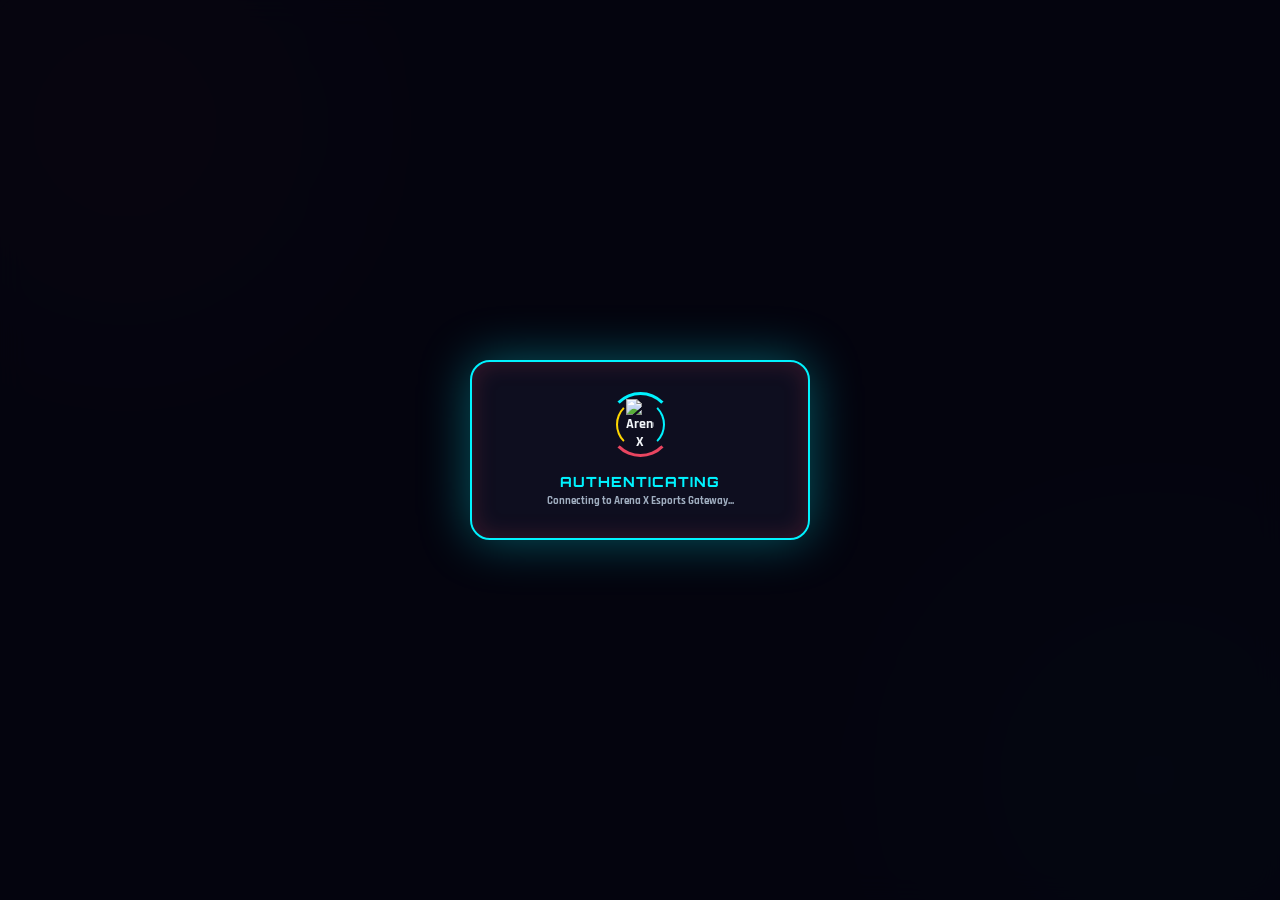
==== index.html @ f6d5bc97 "Enhance UPI ID locking and UI updates Updated UPI ID locking mechanism and improved UI elements." ====
<!DOCTYPE html>
<html lang="en">
<head>
    <meta charset="UTF-8" />
    <meta name="viewport" content="width=device-width, initial-scale=1.0" />
    <title>Arena X – Esports Tournament Platform</title>

    <meta property="og:title" content="Arena X – Esports Tournament Platform" />
    <meta property="og:description" content="Join BGMI, Free Fire, COD, PUBG tournaments and win real cash prizes!" />
    <meta property="og:image" content="https://raw.githubusercontent.com/vinnu-yadav/Khiladi/refs/heads/main/arena.local.png" />
    <link rel="icon" type="image/png" href="https://raw.githubusercontent.com/vinnu-yadav/Khiladi/refs/heads/main/arena.local.png" />

    <link rel="preconnect" href="https://fonts.googleapis.com">
    <link rel="preconnect" href="https://fonts.gstatic.com">
    <link href="https://fonts.googleapis.com/css2?family=Orbitron:wght@600;700;800;900&family=Rajdhani:wght@600;700;800&family=Inter:wght@600;700;800&display=swap" rel="stylesheet">

    <!-- Firebase SDKs -->
    <script src="https://www.gstatic.com/firebasejs/9.22.0/firebase-app-compat.js"></script>
    <script src="https://www.gstatic.com/firebasejs/9.22.0/firebase-auth-compat.js"></script>
    <script src="https://www.gstatic.com/firebasejs/9.22.0/firebase-database-compat.js"></script>

    <style>
        :root {
            --bg-dark: #06060f;
            --card-bg: rgba(20, 20, 38, 0.85);
            --card-border: rgba(233, 69, 96, 0.25);
            --primary-neon: #e94560;
            --cyber-cyan: #00f3ff;
            --gold: #ffd700;
            --green-live: #2ecc71;
            --text-main: #f1f5f9;
            --text-sub: #a0aec0;
            --insta-gradient: linear-gradient(45deg, #f09433 0%, #e6683c 25%, #dc2743 50%, #cc2366 75%, #bc1888 100%);
        }
        html { font-size: 85%; }
        * { margin: 0; padding: 0; box-sizing: border-box; font-family: 'Rajdhani', sans-serif; font-weight: 700; -webkit-tap-highlight-color: transparent; }
        body { background-color: var(--bg-dark); color: var(--text-main); min-height: 100vh; overflow-x: hidden; position: relative; padding-bottom: 80px; }

        .stage-lighting { position: fixed; inset: 0; pointer-events: none; z-index: 0; overflow: hidden; }
        .spotlight-tl { position: absolute; top: -150px; left: -150px; width: 550px; height: 550px; border-radius: 50%; background: radial-gradient(circle, rgba(233, 69, 96, 0.15) 0%, transparent 70%); filter: blur(80px); }
        .spotlight-br { position: absolute; bottom: -150px; right: -150px; width: 550px; height: 550px; border-radius: 50%; background: radial-gradient(circle, rgba(0, 243, 255, 0.12) 0%, transparent 70%); filter: blur(90px); }
        #esportsCanvas { position: fixed; inset: 0; width: 100vw; height: 100vh; z-index: 1; pointer-events: none; }
        .app-layer { position: relative; z-index: 10; }

        .tilt-card { background: var(--card-bg); backdrop-filter: blur(16px); border: 1px solid var(--card-border); border-radius: 14px; box-shadow: 0 10px 30px rgba(0, 0, 0, 0.5); transition: 0.25s ease; }
        .tilt-card:hover { border-color: var(--primary-neon); box-shadow: 0 12px 35px rgba(233, 69, 96, 0.25); }

        h1, h2, h3, .logo-text { font-family: 'Orbitron', sans-serif; letter-spacing: 1px; text-transform: uppercase; font-weight: 800; }

        .topbar { display: flex; justify-content: space-between; align-items: center; padding: 12px 20px; background: rgba(15, 15, 30, 0.88); backdrop-filter: blur(20px); border-bottom: 2px solid var(--primary-neon); position: sticky; top: 0; z-index: 100; }
        .logo { display: flex; align-items: center; gap: 10px; font-size: 20px; font-weight: 900; color: #fff; text-shadow: 0 0 10px var(--primary-neon); cursor: pointer; }
        .logo img { height: 34px; filter: drop-shadow(0 0 8px var(--primary-neon)); }

        .wallet-badge { background: linear-gradient(135deg, rgba(233, 69, 96, 0.2), rgba(0, 243, 255, 0.15)); padding: 7px 16px; border-radius: 20px; border: 1px solid var(--primary-neon); font-weight: 800; font-size: 14px; display: flex; align-items: center; gap: 6px; cursor: pointer; transition: 0.3s; }
        .wallet-badge:hover { transform: scale(1.04); border-color: var(--cyber-cyan); }

        /* ─── GRAPHICAL MODAL / DIALOG SYSTEM ─── */
        .graphical-dialog-overlay {
            position: fixed;
            inset: 0;
            background: rgba(4, 4, 12, 0.86);
            backdrop-filter: blur(12px);
            display: flex;
            align-items: center;
            justify-content: center;
            z-index: 999999;
            opacity: 0;
            visibility: hidden;
            transition: all 0.25s cubic-bezier(0.4, 0, 0.2, 1);
            padding: 16px;
        }

        .graphical-dialog-overlay.active {
            opacity: 1;
            visibility: visible;
        }

        .graphical-dialog-box {
            background: linear-gradient(145deg, rgba(22, 22, 45, 0.98), rgba(12, 12, 28, 0.98));
            border: 2px solid var(--primary-neon);
            border-radius: 22px;
            padding: 26px 22px;
            max-width: 400px;
            width: 100%;
            text-align: center;
            box-shadow: 0 15px 50px rgba(0, 0, 0, 0.8), 0 0 30px rgba(233, 69, 96, 0.35);
            transform: scale(0.9) translateY(20px);
            transition: all 0.25s cubic-bezier(0.34, 1.56, 0.64, 1);
            position: relative;
            overflow: hidden;
        }

        .graphical-dialog-overlay.active .graphical-dialog-box {
            transform: scale(1) translateY(0);
        }

        .dialog-icon-wrap {
            width: 60px;
            height: 60px;
            margin: 0 auto 14px;
            border-radius: 18px;
            display: flex;
            align-items: center;
            justify-content: center;
            font-size: 28px;
            background: rgba(233, 69, 96, 0.15);
            border: 1px solid var(--primary-neon);
            box-shadow: 0 0 20px rgba(233, 69, 96, 0.3);
        }

        .dialog-icon-wrap.confirm {
            background: rgba(255, 75, 43, 0.15);
            border-color: #ff4b2b;
            color: #ff4b2b;
            box-shadow: 0 0 20px rgba(255, 75, 43, 0.3);
        }

        .dialog-icon-wrap.success {
            background: rgba(46, 204, 113, 0.15);
            border-color: var(--green-live);
            color: var(--green-live);
            box-shadow: 0 0 20px rgba(46, 204, 113, 0.3);
        }

        .dialog-icon-wrap.warning {
            background: rgba(255, 215, 0, 0.15);
            border-color: var(--gold);
            color: var(--gold);
            box-shadow: 0 0 20px rgba(255, 215, 0, 0.3);
        }

        .dialog-title {
            font-family: 'Orbitron', sans-serif;
            font-size: 17px;
            font-weight: 900;
            color: #fff;
            margin-bottom: 8px;
            letter-spacing: 0.5px;
        }

        .dialog-desc {
            font-size: 12.5px;
            color: #cbd5e1;
            line-height: 1.5;
            margin-bottom: 20px;
        }

        .dialog-actions {
            display: flex;
            gap: 10px;
        }

        .dialog-actions button {
            flex: 1;
            padding: 11px;
            border-radius: 10px;
            font-family: 'Orbitron', sans-serif;
            font-size: 12px;
            font-weight: 800;
            cursor: pointer;
            border: none;
            transition: 0.2s ease;
        }

        .dialog-btn-cancel {
            background: rgba(255, 255, 255, 0.08);
            color: var(--text-sub);
            border: 1px solid rgba(255, 255, 255, 0.12) !important;
        }

        .dialog-btn-cancel:hover {
            background: rgba(255, 255, 255, 0.15);
            color: #fff;
        }

        .dialog-btn-primary {
            background: linear-gradient(135deg, var(--primary-neon), #ff4b2b);
            color: #fff;
            box-shadow: 0 4px 15px rgba(233, 69, 96, 0.4);
        }

        .dialog-btn-primary:hover {
            transform: translateY(-2px);
            box-shadow: 0 6px 20px rgba(233, 69, 96, 0.6);
        }

        .dialog-btn-cyan {
            background: linear-gradient(135deg, var(--cyber-cyan), #00a8ff);
            color: #000;
            box-shadow: 0 4px 15px rgba(0, 243, 255, 0.4);
        }

        /* ─── GRAPHICAL TOAST NOTIFICATION ─── */
        .graphical-toast {
            position: fixed;
            top: 75px;
            left: 50%;
            transform: translateX(-50%) translateY(-30px);
            background: rgba(15, 15, 32, 0.95);
            border: 1px solid var(--cyber-cyan);
            border-radius: 12px;
            padding: 10px 18px;
            color: #fff;
            font-size: 13px;
            display: flex;
            align-items: center;
            gap: 10px;
            box-shadow: 0 8px 30px rgba(0, 243, 255, 0.35);
            backdrop-filter: blur(16px);
            z-index: 9999999;
            opacity: 0;
            pointer-events: none;
            transition: all 0.3s cubic-bezier(0.34, 1.56, 0.64, 1);
        }

        .graphical-toast.active {
            opacity: 1;
            transform: translateX(-50%) translateY(0);
        }

        /* ─── CYBER RADAR RING LOGIN OVERLAY ANIMATION ─── */
        .login-overlay {
            position: fixed;
            inset: 0;
            background: rgba(5, 5, 15, 0.88);
            backdrop-filter: blur(14px);
            display: flex;
            flex-direction: column;
            align-items: center;
            justify-content: center;
            z-index: 99999;
            opacity: 0;
            visibility: hidden;
            transition: opacity 0.3s ease, visibility 0.3s ease;
        }

        .login-overlay.active { opacity: 1; visibility: visible; }

        .login-loader-box {
            background: rgba(15, 15, 32, 0.95);
            border: 2px solid var(--cyber-cyan);
            border-radius: 20px;
            padding: 30px;
            text-align: center;
            box-shadow: 0 0 50px rgba(0, 243, 255, 0.35), inset 0 0 25px rgba(233, 69, 96, 0.2);
            max-width: 340px;
            width: 90%;
        }

        .cyber-radar-ring {
            width: 65px;
            height: 65px;
            margin: 0 auto 16px;
            position: relative;
            display: flex;
            align-items: center;
            justify-content: center;
        }

        .radar-spinner-outer {
            position: absolute;
            inset: 0;
            border: 3px solid transparent;
            border-top-color: var(--cyber-cyan);
            border-bottom-color: var(--primary-neon);
            border-radius: 50%;
            animation: spin 1s linear infinite;
        }

        .radar-spinner-inner {
            position: absolute;
            inset: 8px;
            border: 2px solid transparent;
            border-left-color: var(--gold);
            border-right-color: var(--cyber-cyan);
            border-radius: 50%;
            animation: spin-reverse 0.7s linear infinite;
        }

        @keyframes spin { 0% { transform: rotate(0deg); } 100% { transform: rotate(360deg); } }
        @keyframes spin-reverse { 0% { transform: rotate(360deg); } 100% { transform: rotate(0deg); } }

        /* ─── TOUCH & DRAG SLIDING ANNOUNCEMENT BANNER ─── */
        .announcement-slider-wrap {
            margin-bottom: 22px;
            position: relative;
            border-radius: 16px;
            overflow: hidden;
            border: 1px solid rgba(233, 69, 96, 0.4);
            box-shadow: 0 10px 30px rgba(0, 0, 0, 0.6), 0 0 20px rgba(233, 69, 96, 0.15);
            background: #090918;
            touch-action: pan-y;
            user-select: none;
            cursor: grab;
        }

        .announcement-slider-wrap:active { cursor: grabbing; }

        .announcement-slider {
            display: flex;
            width: 100%;
            height: 180px;
            transition: transform 0.45s cubic-bezier(0.2, 0.8, 0.2, 1);
            will-change: transform;
        }

        @media (max-width: 600px) { .announcement-slider { height: 160px; } }

        .announcement-slide { min-width: 100%; height: 100%; position: relative; display: flex; align-items: flex-end; cursor: pointer; overflow: hidden; }
        .announcement-bg-img { position: absolute; inset: 0; width: 100%; height: 100%; object-fit: cover; filter: brightness(0.85); pointer-events: none; }
        .announcement-gradient-overlay { position: absolute; inset: 0; background: linear-gradient(to top, rgba(6, 6, 15, 0.95) 0%, rgba(6, 6, 15, 0.5) 45%, rgba(6, 6, 15, 0.15) 100%); z-index: 1; pointer-events: none; }
        .announcement-content { position: relative; z-index: 2; padding: 16px 20px; width: 100%; display: flex; justify-content: space-between; align-items: flex-end; gap: 12px; pointer-events: none; }
        .announcement-tag { background: linear-gradient(135deg, var(--primary-neon), #ff4b2b); color: #fff; padding: 3px 9px; border-radius: 6px; font-size: 10px; font-weight: 800; text-transform: uppercase; letter-spacing: 0.5px; display: inline-block; margin-bottom: 4px; box-shadow: 0 2px 10px rgba(233, 69, 96, 0.4); }
        .announcement-title { font-family: 'Orbitron', sans-serif; font-size: 16px; font-weight: 900; color: #ffffff; line-height: 1.2; text-shadow: 0 2px 8px rgba(0, 0, 0, 0.8); margin-bottom: 3px; }
        .announcement-desc { font-size: 11.5px; color: #cbd5e1; font-weight: 700; max-width: 460px; text-shadow: 0 1px 4px rgba(0,0,0,0.8); display: -webkit-box; -webkit-line-clamp: 2; -webkit-box-orient: vertical; overflow: hidden; }
        .announcement-btn { background: rgba(0, 243, 255, 0.15); color: var(--cyber-cyan); border: 1px solid var(--cyber-cyan); padding: 6px 14px; border-radius: 8px; font-size: 11px; font-weight: 800; font-family: 'Orbitron', sans-serif; white-space: nowrap; transition: all 0.25s ease; box-shadow: 0 0 12px rgba(0, 243, 255, 0.25); pointer-events: auto; }
        .announcement-btn:hover { background: var(--cyber-cyan); color: #000; transform: translateY(-2px); box-shadow: 0 0 18px rgba(0, 243, 255, 0.6); }

        .slider-dots { position: absolute; bottom: 6px; left: 50%; transform: translateX(-50%); display: flex; gap: 6px; z-index: 5; }
        .slider-dot { width: 7px; height: 7px; border-radius: 50%; background: rgba(255, 255, 255, 0.3); cursor: pointer; transition: all 0.3s; }
        .slider-dot.active { width: 20px; border-radius: 4px; background: var(--primary-neon); box-shadow: 0 0 8px var(--primary-neon); }

        /* Auth Portal */
        #authScreen { min-height: 100vh; display: flex; align-items: center; justify-content: center; padding: 16px; position: relative; z-index: 20; }
        .auth-portal { max-width: 410px; width: 100%; background: rgba(15, 15, 32, 0.92); backdrop-filter: blur(20px); border: 2px solid var(--primary-neon); border-radius: 22px; padding: 32px 24px; text-align: center; }
        .bonus-banner { background: linear-gradient(135deg, rgba(255, 215, 0, 0.15), rgba(233, 69, 96, 0.2)); border: 1px solid rgba(255, 215, 0, 0.5); border-radius: 12px; padding: 10px; margin: 14px 0; }
        .bonus-banner .bonus-amt { font-size: 22px; font-weight: 900; color: var(--gold); font-family: 'Orbitron', sans-serif; }

        .google-btn { display: inline-flex; align-items: center; justify-content: center; gap: 10px; width: 100%; background: #ffffff; color: #1a1a2e; border: none; padding: 13px 20px; border-radius: 12px; font-size: 14px; font-weight: 800; cursor: pointer; transition: 0.3s; margin-top: 8px; }
        .google-btn:hover { background: #f8fafc; transform: translateY(-2px); }

        .insta-modal-overlay { position: fixed; inset: 0; background: rgba(5, 5, 15, 0.92); backdrop-filter: blur(16px); display: flex; align-items: center; justify-content: center; z-index: 99999; opacity: 0; visibility: hidden; transition: 0.3s; }
        .insta-modal-overlay.active { opacity: 1; visibility: visible; }
        .insta-modal { background: rgba(15, 15, 32, 0.96); border: 2px solid #e1306c; border-radius: 20px; padding: 26px; max-width: 440px; width: 92%; }

        .container { max-width: 1100px; margin: 0 auto; padding: 20px 16px; }
        .section-title { font-size: 20px; font-weight: 800; margin-bottom: 18px; color: var(--primary-neon); border-left: 4px solid var(--primary-neon); padding-left: 12px; }

        .user-dashboard-banner { background: linear-gradient(135deg, rgba(22, 22, 45, 0.9), rgba(15, 15, 30, 0.95)); border-radius: 16px; padding: 16px; margin-bottom: 20px; display: grid; grid-template-columns: repeat(auto-fit, minmax(160px, 1fr)); gap: 14px; }
        .dash-stat { background: rgba(10, 10, 20, 0.6); border: 1px solid rgba(255, 255, 255, 0.08); border-radius: 12px; padding: 12px; text-align: center; }
        .dash-stat label { color: var(--text-sub); font-size: 11px; display: block; margin-bottom: 3px; }
        .dash-stat .val { font-size: 19px; color: var(--cyber-cyan); font-family: 'Orbitron', sans-serif; }
        .dash-stat.highlight .val { color: var(--gold); }

        .game-grid { display: grid; grid-template-columns: repeat(auto-fill, minmax(220px, 1fr)); gap: 16px; }
        .game-card { padding: 22px 18px; text-align: center; cursor: pointer; transition: 0.3s; }
        .game-card:hover { transform: translateY(-4px); }
        .game-icon { width: 75px; height: 75px; border-radius: 16px; margin: 0 auto 12px; display: flex; align-items: center; justify-content: center; background: rgba(15, 15, 30, 0.8); border: 2px solid rgba(255, 255, 255, 0.1); }
        .game-icon img { width: 52px; height: 52px; object-fit: contain; }

        /* Mode Selection Grid */
        .type-grid { display: grid; grid-template-columns: repeat(auto-fill, minmax(200px, 1fr)); gap: 14px; margin: 16px 0; }
        .type-card { padding: 18px 14px; text-align: center; cursor: pointer; border: 2px solid rgba(255, 255, 255, 0.08); transition: 0.3s; display: flex; flex-direction: column; align-items: center; justify-content: space-between; min-height: 170px; }
        .type-card:hover { border-color: var(--cyber-cyan); transform: translateY(-3px); }
        .type-icon { font-size: 30px; margin-bottom: 6px; }

        .mode-tourney-count { margin-top: 10px; background: rgba(10, 10, 24, 0.85); border: 1px solid rgba(0, 243, 255, 0.35); padding: 4px 10px; border-radius: 20px; font-size: 11px; color: var(--cyber-cyan); font-weight: 800; display: flex; align-items: center; justify-content: center; gap: 6px; width: 100%; }
        .live-dot { width: 7px; height: 7px; border-radius: 50%; background: var(--green-live); box-shadow: 0 0 8px var(--green-live); display: inline-block; }

        .tournament-grid { display: grid; grid-template-columns: repeat(auto-fill, minmax(300px, 1fr)); gap: 16px; margin-top: 16px; }
        .tournament-card { overflow: hidden; display: flex; flex-direction: column; }
        .card-header { padding: 14px 16px; background: rgba(22, 22, 45, 0.9); border-bottom: 1px solid rgba(255, 255, 255, 0.08); display: flex; align-items: center; justify-content: space-between; }
        .card-body { padding: 16px; flex: 1; }
        .info-row { display: flex; justify-content: space-between; margin-bottom: 8px; font-size: 12px; }
        .prize-pool { color: var(--gold); font-size: 15px; font-family: 'Orbitron', sans-serif; }
        .credential-reveal { color: var(--cyber-cyan); background: rgba(0, 243, 255, 0.1); padding: 2px 6px; border-radius: 6px; border: 1px solid rgba(0, 243, 255, 0.3); font-weight: 800; }
        .credential-mask { color: #64748b; letter-spacing: 2px; font-family: monospace; font-weight: 800; }
        
        .slots-progressbar-wrap { margin: 10px 0 6px; background: rgba(10, 10, 25, 0.6); border: 1px solid rgba(255, 255, 255, 0.07); border-radius: 8px; padding: 8px 10px; }
        .slots-progress-header { display: flex; justify-content: space-between; align-items: center; font-size: 11px; margin-bottom: 5px; }
        .slots-progress-label { color: var(--text-sub); font-weight: 700; text-transform: uppercase; letter-spacing: 0.5px; display: flex; align-items: center; gap: 4px; }
        .slots-progress-count { color: var(--cyber-cyan); font-family: 'Orbitron', sans-serif; font-weight: 800; font-size: 11px; }
        .slots-progress-track { width: 100%; height: 6px; background: rgba(255, 255, 255, 0.1); border-radius: 4px; overflow: hidden; position: relative; }
        .slots-progress-bar { height: 100%; border-radius: 4px; background: linear-gradient(90deg, var(--cyber-cyan), var(--primary-neon)); transition: width 0.4s ease; box-shadow: 0 0 8px rgba(0, 243, 255, 0.5); }
        .slots-progress-bar.full { background: linear-gradient(90deg, #ff4b2b, var(--primary-neon)); box-shadow: 0 0 8px rgba(233, 69, 96, 0.7); }

        .card-footer { padding: 12px 16px; border-top: 1px solid rgba(255, 255, 255, 0.08); }
        .btn-join { width: 100%; padding: 10px; background: var(--primary-neon); color: #fff; border: none; border-radius: 8px; font-family: 'Orbitron', sans-serif; cursor: pointer; }
        .btn-join:disabled { background: #1e293b; color: #7f8c8d; cursor: not-allowed; border: 1px solid rgba(255,255,255,0.08); }
        .btn-join.btn-joined { background: #1e293b; color: var(--green-live); border: 1px solid rgba(46, 204, 113, 0.4); }

        .back-btn { background: rgba(22, 22, 42, 0.8); color: var(--cyber-cyan); border: 1px solid var(--cyber-cyan); padding: 7px 16px; border-radius: 8px; cursor: pointer; font-size: 12px; margin-bottom: 14px; }
        .tab-buttons { display: flex; gap: 8px; margin-bottom: 16px; border-bottom: 2px solid rgba(255, 255, 255, 0.08); padding-bottom: 8px; }
        .tab-btn { background: transparent; border: 1px solid rgba(255, 255, 255, 0.1); padding: 6px 16px; color: var(--text-sub); font-size: 12px; cursor: pointer; border-radius: 16px; }
        .tab-btn.active { color: var(--primary-neon); background: rgba(233, 69, 96, 0.15); border-color: var(--primary-neon); }

        .wallet-display { display: grid; grid-template-columns: repeat(auto-fit, minmax(180px, 1fr)); gap: 14px; margin-bottom: 20px; }
        .wallet-card { padding: 16px; text-align: center; }
        .wallet-card .amount { font-size: 24px; font-weight: 900; color: var(--green-live); font-family: 'Orbitron', sans-serif; }
        .wallet-card.bonus .amount { color: var(--gold); }
        .topup-section { padding: 22px; border-radius: 16px; max-width: 520px; margin: 16px auto; }
        .topup-amounts { display: grid; grid-template-columns: repeat(3, 1fr); gap: 8px; margin: 14px 0; }
        .amount-btn { padding: 10px; background: rgba(10, 10, 20, 0.6); border: 1px solid rgba(255, 255, 255, 0.1); color: #fff; border-radius: 8px; cursor: pointer; font-family: 'Orbitron', sans-serif; }
        .amount-btn.selected { border-color: var(--primary-neon); background: rgba(233, 69, 96, 0.2); color: var(--primary-neon); }
        .form-group { margin-bottom: 14px; text-align: left; }
        .form-group label { display: block; margin-bottom: 5px; font-size: 12px; color: var(--text-sub); }
        .form-group input { width: 100%; padding: 10px 12px; border: 1px solid rgba(255, 255, 255, 0.1); background: rgba(10, 10, 20, 0.7); color: #fff; border-radius: 8px; outline: none; }
        .btn { width: 100%; padding: 11px; background: var(--primary-neon); color: white; border: none; border-radius: 10px; font-family: 'Orbitron', sans-serif; cursor: pointer; }

        /* ─── ACCOUNT SECTION STYLING ─── */
        .account-grid { display: grid; grid-template-columns: repeat(auto-fit, minmax(280px, 1fr)); gap: 16px; margin-bottom: 20px; }
        .account-card { padding: 20px; position: relative; }
        .account-field { background: rgba(10, 10, 24, 0.7); border: 1px solid rgba(255, 255, 255, 0.08); border-radius: 10px; padding: 12px; margin-top: 10px; display: flex; justify-content: space-between; align-items: center; }
        .account-field .val { font-size: 14px; color: #fff; font-family: monospace; font-weight: 700; word-break: break-all; }
        .copy-chip { background: rgba(0, 243, 255, 0.15); color: var(--cyber-cyan); border: 1px solid var(--cyber-cyan); padding: 4px 10px; border-radius: 6px; font-size: 11px; cursor: pointer; white-space: nowrap; margin-left: 8px; }
        .copy-chip:hover { background: var(--cyber-cyan); color: #000; }
        
        .locked-badge { background: rgba(46, 204, 113, 0.12); color: var(--green-live); border: 1px solid rgba(46, 204, 113, 0.35); padding: 3px 8px; border-radius: 6px; font-size: 10.5px; display: inline-flex; align-items: center; gap: 4px; }

        .btn-logout { background: linear-gradient(135deg, #e94560, #c0392b); color: #fff; border: 1px solid #ff4b2b; padding: 12px; border-radius: 10px; font-family: 'Orbitron', sans-serif; font-weight: 800; cursor: pointer; width: 100%; display: flex; align-items: center; justify-content: center; gap: 8px; box-shadow: 0 4px 15px rgba(233, 69, 96, 0.35); transition: 0.3s; }
        .btn-logout:hover { transform: translateY(-2px); box-shadow: 0 6px 20px rgba(233, 69, 96, 0.5); }

        .bottom-nav { position: fixed; bottom: 0; left: 0; right: 0; display: flex; justify-content: space-evenly; background: rgba(15, 15, 30, 0.95); backdrop-filter: blur(20px); border-top: 2px solid var(--primary-neon); padding: 7px 0; z-index: 100; }
        .bottom-nav button { flex: 1; background: none; border: none; color: var(--text-sub); font-size: 10px; cursor: pointer; display: flex; flex-direction: column; align-items: center; gap: 2px; }
        .bottom-nav button.active { color: var(--primary-neon); }

        .join-modal-overlay { position: fixed; inset: 0; background: rgba(5, 5, 15, 0.88); backdrop-filter: blur(14px); display: flex; align-items: center; justify-content: center; z-index: 9999; opacity: 0; visibility: hidden; transition: 0.3s; }
        .join-modal-overlay.active { opacity: 1; visibility: visible; }
        .join-modal { background: rgba(15, 15, 32, 0.95); border: 2px solid var(--primary-neon); border-radius: 18px; padding: 24px; max-width: 460px; width: 92%; max-height: 88vh; overflow-y: auto; }
        .player-entry { background: rgba(10, 10, 20, 0.7); border: 1px solid rgba(255, 255, 255, 0.1); border-radius: 8px; padding: 10px; margin-bottom: 8px; }
        .fee-display { background: rgba(0, 243, 255, 0.08); padding: 10px 14px; border-radius: 8px; margin: 14px 0; display: flex; justify-content: space-between; }
        .modal-actions { display: flex; gap: 8px; margin-top: 16px; }
        .modal-actions button { flex: 1; padding: 10px; border: none; border-radius: 8px; font-family: 'Orbitron', sans-serif; cursor: pointer; }
        .btn-cancel { background: rgba(255, 255, 255, 0.1); color: var(--text-sub); }
        .hidden { display: none !important; }
        .error-msg { color: var(--primary-neon); font-size: 12px; }
        .success-msg { color: var(--green-live); font-size: 12px; }
        .no-data, .loading { text-align: center; padding: 30px; color: var(--text-sub); }
        @media (max-width: 600px) { .type-grid { grid-template-columns: 1fr 1fr; } }
    </style>
</head>
<body>

    <div class="stage-lighting">
        <div class="spotlight-tl"></div>
        <div class="spotlight-br"></div>
        <canvas id="esportsCanvas"></canvas>
    </div>

    <!-- ─── GRAPHICAL MODAL POPUP DIALOG (REPLACES BROWSER ALERTS / CONFIRMS) ─── -->
    <div id="graphicalDialogOverlay" class="graphical-dialog-overlay">
        <div class="graphical-dialog-box">
            <div id="dialogIconWrap" class="dialog-icon-wrap">
                <span id="dialogIcon">⚠️</span>
            </div>
            <h3 id="dialogTitle" class="dialog-title">ARENA X</h3>
            <p id="dialogDesc" class="dialog-desc">Action confirmation message goes here.</p>
            <div id="dialogActions" class="dialog-actions">
                <button id="dialogCancelBtn" class="dialog-btn-cancel">Cancel</button>
                <button id="dialogConfirmBtn" class="dialog-btn-primary">Confirm</button>
            </div>
        </div>
    </div>

    <!-- ─── GRAPHICAL TOAST NOTIFICATION ─── -->
    <div id="graphicalToast" class="graphical-toast">
        <span id="toastIcon">✨</span>
        <span id="toastMessage">Notification message</span>
    </div>

    <!-- ─── CYBER RADAR RING LOGIN OVERLAY ANIMATION ─── -->
    <div id="loginOverlay" class="login-overlay active">
        <div class="login-loader-box">
            <div class="cyber-radar-ring">
                <div class="radar-spinner-outer"></div>
                <div class="radar-spinner-inner"></div>
                <img src="https://raw.githubusercontent.com/vinnu-yadav/Khiladi/refs/heads/main/arena.local.png" alt="Arena X" style="width: 28px; height: auto;" />
            </div>
            <h3 id="loaderTitle" style="color: var(--cyber-cyan); font-size: 14px; margin-bottom: 4px;">AUTHENTICATING</h3>
            <p id="loaderSub" style="color: var(--text-sub); font-size: 11px;">Connecting to Arena X Esports Gateway...</p>
        </div>
    </div>

    <!-- Instagram Verification Modal -->
    <div id="instagramModalOverlay" class="insta-modal-overlay">
        <div class="insta-modal">
            <h2 style="color: #fff; font-size: 16px; text-align: center; margin-bottom: 4px;">PLAYER VERIFICATION</h2>
            <p style="color: #cbd5e1; font-size: 11.5px; text-align: center; margin-bottom: 12px;">
                Enter your Instagram Profile Link to activate account and claim your <strong style="color: var(--gold);">₹30 Free Welcome Bonus</strong>.
            </p>
            <div class="form-group">
                <label>Instagram Profile URL</label>
                <input type="url" id="userInstaInput" placeholder="https://www.instagram.com/your_username" />
            </div>
            <div id="instaModalError" class="error-msg" style="text-align: center; margin-bottom: 8px;"></div>
            <div class="modal-actions">
                <button class="btn-cancel" onclick="cancelInstaVerification()">Cancel & Exit</button>
                <button class="btn" style="background: var(--insta-gradient);" onclick="submitInstaVerification()">Activate (Claim ₹30)</button>
            </div>
        </div>
    </div>

    <div class="app-layer">
        <!-- Auth Screen -->
        <div id="authScreen" class="hidden">
            <div class="auth-portal">
                <img src="https://raw.githubusercontent.com/vinnu-yadav/Khiladi/refs/heads/main/arena.local.png" alt="Arena X" style="width: 44px; margin-bottom: 10px;" />
                <h2 style="font-size: 20px;">ARENA X</h2>
                <div class="bonus-banner">
                    <h4>🎁 NEW PLAYER BONUS</h4>
                    <div class="bonus-amt">₹30 FREE CASH</div>
                    <p style="color: var(--text-sub); font-size: 10.5px;">Get ₹30 welcome bonus upon sign-in!</p>
                </div>
                <button class="google-btn" id="googleSignInBtn">
                    <img src="https://www.gstatic.com/firebasejs/ui/2.0.0/images/auth/google.svg" width="16" alt="Google" />
                    <span>Sign in with Google</span>
                </button>
                <div id="authStatusMsg" style="margin-top: 12px;"></div>
            </div>
        </div>

        <!-- Main Dashboard -->
        <div id="mainApp" class="hidden">
            <div class="topbar">
                <div class="logo" onclick="showSection('tournaments')">
                    <img src="https://raw.githubusercontent.com/vinnu-yadav/Khiladi/refs/heads/main/arena.local.png" alt="Logo" />
                    <span class="logo-text">ARENA X</span>
                </div>
                <div class="wallet-badge" onclick="showSection('wallet')">
                    💰 ₹<span id="totalWallet">0</span>
                </div>
            </div>

            <div class="container">
                <div class="user-dashboard-banner tilt-card">
                    <div class="dash-stat">
                        <label>Player</label>
                        <div class="val" id="dashPlayerName" style="font-size: 14px; color: #fff;">Gamer</div>
                    </div>
                    <div class="dash-stat highlight">
                        <label>Total Wallet</label>
                        <div class="val">₹<span id="dashTotalWallet">0</span></div>
                    </div>
                    <div class="dash-stat">
                        <label>Matches Joined</label>
                        <div class="val" id="dashMatchesCount">0</div>
                    </div>
                    <div class="dash-stat">
                        <label>Rank Tier</label>
                        <div class="val" id="dashUserRank" style="color: var(--primary-neon); font-size: 14px;">⚡ BRONZE</div>
                    </div>
                </div>

                <!-- Tournaments Section -->
                <div id="tournamentsSection">
                    <!-- SLIDING ANNOUNCEMENT BANNER CAROUSEL -->
                    <div id="announcementBannerSection" class="announcement-slider-wrap">
                        <div class="announcement-slider" id="announcementSliderTrack"></div>
                        <div class="slider-dots" id="announcementSliderDots"></div>
                    </div>

                    <div id="gamesView">
                        <h2 class="section-title">🎮 Select Game</h2>
                        <div id="gamesList" class="game-grid"></div>
                    </div>

                    <div id="typeView" class="hidden">
                        <button class="back-btn" onclick="backToGames()">← Back to Games</button>
                        <h2 class="section-title" id="selectedGameTitle">Select Mode</h2>
                        <div class="type-grid" id="typeGrid"></div>
                    </div>

                    <div id="tournamentsView" class="hidden">
                        <button class="back-btn" onclick="backToType()">← Back to Modes</button>
                        <h2 class="section-title" id="selectedTypeTitle">Tournaments</h2>
                        <div class="tab-buttons">
                            <button class="tab-btn active" onclick="filterTournaments(event, 'all')">All Matches</button>
                            <button class="tab-btn" onclick="filterTournaments(event, 'upcoming')">Upcoming</button>
                            <button class="tab-btn" onclick="filterTournaments(event, 'live')">Live Now</button>
                            <button class="tab-btn" onclick="filterTournaments(event, 'completed')">Completed</button>
                        </div>
                        <div id="tournamentsList" class="tournament-grid"></div>
                    </div>
                </div>

                <!-- Wallet Section -->
                <div id="walletSection" class="hidden">
                    <h2 class="section-title">💳 My Wallet</h2>
                    <div class="wallet-display">
                        <div class="wallet-card bonus tilt-card">
                            <h4>🎁 Bonus Cash</h4>
                            <div class="amount">₹<span id="bonusCash">0</span></div>
                        </div>
                        <div class="wallet-card tilt-card">
                            <h4>💵 Deposited Cash</h4>
                            <div class="amount">₹<span id="depositedCash">0</span></div>
                        </div>
                        <div class="wallet-card tilt-card" style="border-color: var(--primary-neon);">
                            <h4>💰 Total Balance</h4>
                            <div class="amount" style="color: var(--primary-neon);">₹<span id="totalBalance">0</span></div>
                        </div>
                    </div>

                    <div class="topup-section tilt-card">
                        <h3 style="text-align:center; color: var(--primary-neon); margin-bottom: 3px; font-size: 16px;">💳 Add Funds</h3>
                        <div class="topup-amounts">
                            <button class="amount-btn" onclick="selectAmount(event,50)">₹50</button>
                            <button class="amount-btn" onclick="selectAmount(event,100)">₹100</button>
                            <button class="amount-btn" onclick="selectAmount(event,200)">₹200</button>
                            <button class="amount-btn" onclick="selectAmount(event,500)">₹500</button>
                            <button class="amount-btn" onclick="selectAmount(event,1000)">₹1000</button>
                            <button class="amount-btn" onclick="selectAmount(event,2000)">₹2000</button>
                        </div>
                        <button class="btn" onclick="window.open('https://www.instagram.com/_arena_x_?igsi=MWJlMDE2aDEwdjVmYw==','_blank')">Contact Admin to Top Up</button>
                    </div>

                    <!-- UPI One-Time Linking Section (Only shown if UPI not yet saved) -->
                    <div id="upiSetupSection" class="topup-section tilt-card" style="border-color: #ff9900;">
                        <h3 style="text-align:center; color: #ff9900; font-size: 16px;">🔗 Link UPI ID for Withdrawal</h3>
                        <p style="text-align:center; font-size:11px; color:var(--text-sub); margin-top:3px;">
                            One-time setup: This UPI ID will be permanently locked to your account for all future winnings payouts.
                        </p>
                        <div class="form-group" style="margin-top: 10px;">
                            <label>UPI ID or Phone Number</label>
                            <input type="text" id="setupUpiId" placeholder="username@upi or 9876543210" />
                        </div>
                        <button class="btn" style="background: #ff9900; color: #000;" onclick="saveUpiId()">Save & Permanently Lock UPI ID</button>
                        <div id="upiSetupMsg" style="margin-top:8px; text-align:center;"></div>
                    </div>

                    <div id="withdrawFormSection" class="topup-section tilt-card hidden" style="border-color: var(--green-live);">
                        <h3 style="text-align:center; color: var(--green-live); font-size: 16px;">💸 Instant Withdrawal</h3>
                        <div style="background: rgba(10, 10, 24, 0.7); border: 1px solid rgba(46, 204, 113, 0.3); border-radius: 8px; padding: 10px; margin-top: 10px; display: flex; justify-content: space-between; align-items: center;">
                            <div>
                                <span style="font-size: 10px; color: var(--text-sub); display: block;">Locked Withdrawal UPI ID</span>
                                <span id="withdrawLockedUpi" style="font-size: 13px; color: #ff9900; font-family: monospace;">-</span>
                            </div>
                            <span class="locked-badge">🔒 Locked</span>
                        </div>
                        <div class="form-group" style="margin-top: 10px;">
                            <label>Withdrawal Amount (₹)</label>
                            <input type="number" id="withdrawAmount" placeholder="Min. ₹200" min="200" />
                        </div>
                        <button class="btn" id="withdrawSubmitBtn" style="background: var(--green-live);" onclick="requestWithdrawal()">Request Withdrawal</button>
                        <div id="withdrawMsg" style="margin-top:8px; text-align:center;"></div>
                    </div>

                    <div style="margin-top:24px;">
                        <h3 class="section-title">📜 Transaction Log</h3>
                        <div id="transactionList" class="tilt-card" style="padding:14px;"></div>
                    </div>
                </div>

                <!-- My Matches Section -->
                <div id="myTournamentsSection" class="hidden">
                    <h2 class="section-title">🏆 My Joined Tournaments</h2>
                    <div id="myTournamentsList" class="tournament-grid"></div>
                </div>

                <!-- ─── ACCOUNT SECTION (LOCKED UPI ID & SESSION) ─── -->
                <div id="accountSection" class="hidden">
                    <h2 class="section-title">👤 My Account</h2>

                    <div class="account-grid">
                        <!-- 1. Registered Email Card -->
                        <div class="account-card tilt-card">
                            <h3 style="color: var(--cyber-cyan); font-size: 15px;">📧 Registered Email</h3>
                            <p style="color: var(--text-sub); font-size: 11px; margin-top: 2px;">Google Authenticated Account</p>
                            
                            <div class="account-field">
                                <span class="val" id="accEmail">loading...</span>
                                <button class="copy-chip" onclick="copyEmail()">Copy</button>
                            </div>
                            <div style="margin-top: 8px; font-size: 11px; color: var(--green-live); display: flex; align-items: center; gap: 4px;">
                                <span>✔</span> Verified & Protected
                            </div>
                        </div>

                        <!-- 2. Wallet UPI ID Card (LOCKED - NO UPDATE OPTION) -->
                        <div class="account-card tilt-card">
                            <div style="display: flex; justify-content: space-between; align-items: center;">
                                <div>
                                    <h3 style="color: #ff9900; font-size: 15px;">🔗 Wallet UPI ID</h3>
                                    <p style="color: var(--text-sub); font-size: 11px; margin-top: 2px;">For Direct Tournament Winnings Payout</p>
                                </div>
                                <span id="accUpiLockedBadge" class="locked-badge">🔒 Locked</span>
                            </div>
                            
                            <div class="account-field">
                                <span class="val" id="accUpiId" style="color: #ff9900;">Not linked</span>
                            </div>

                            <!-- If not yet set, allow one-time lock setup -->
                            <div id="accUpiSetupBox" class="hidden" style="margin-top: 10px;">
                                <div class="form-group" style="margin-bottom: 8px;">
                                    <input type="text" id="accUpiInput" placeholder="Enter UPI ID once (e.g. name@upi)" style="font-size: 12px; padding: 8px 10px;" />
                                </div>
                                <button class="btn" style="background: #ff9900; color: #000; padding: 8px; font-size: 12px;" onclick="saveAccountUpiId()">Save & Permanently Lock</button>
                                <div id="accUpiMsg" style="margin-top: 6px; text-align: center; font-size: 11px;"></div>
                            </div>

                            <div style="margin-top: 10px; font-size: 11px; color: var(--text-sub); display: flex; align-items: center; gap: 5px;">
                                <span>🔒</span>
                                <span>UPI ID is permanently locked to your profile for withdrawal security.</span>
                            </div>
                        </div>

                        <!-- 3. Wallet Balance Overview Card -->
                        <div class="account-card tilt-card" style="border-color: var(--primary-neon);">
                            <h3 style="color: var(--primary-neon); font-size: 15px;">💰 Wallet Balance</h3>
                            <p style="color: var(--text-sub); font-size: 11px; margin-top: 2px;">Total Available Funds</p>

                            <div style="margin: 12px 0; text-align: center;">
                                <span style="font-size: 28px; font-weight: 900; color: var(--gold); font-family: 'Orbitron', sans-serif;">
                                    ₹<span id="accTotalWallet">0</span>
                                </span>
                            </div>

                            <div style="display: grid; grid-template-columns: 1fr 1fr; gap: 8px; margin-bottom: 12px;">
                                <div style="background: rgba(10,10,24,0.7); padding: 8px; border-radius: 8px; text-align: center; border: 1px solid rgba(255,255,255,0.06);">
                                    <div style="font-size: 10px; color: var(--text-sub);">Bonus Cash</div>
                                    <div style="font-size: 14px; color: var(--gold); font-family: 'Orbitron', sans-serif;">₹<span id="accBonusCash">0</span></div>
                                </div>
                                <div style="background: rgba(10,10,24,0.7); padding: 8px; border-radius: 8px; text-align: center; border: 1px solid rgba(255,255,255,0.06);">
                                    <div style="font-size: 10px; color: var(--text-sub);">Deposited Cash</div>
                                    <div style="font-size: 14px; color: var(--green-live); font-family: 'Orbitron', sans-serif;">₹<span id="accDepositedCash">0</span></div>
                                </div>
                            </div>

                            <div style="display: flex; gap: 8px;">
                                <button class="btn" style="flex: 1; padding: 8px; font-size: 11px;" onclick="showSection('wallet')">+ Add Funds</button>
                                <button class="btn" style="flex: 1; padding: 8px; font-size: 11px; background: rgba(0, 243, 255, 0.2); color: var(--cyber-cyan); border: 1px solid var(--cyber-cyan);" onclick="showSection('wallet')">Withdraw</button>
                            </div>
                        </div>
                    </div>

                    <!-- 4. Session & Logout Card -->
                    <div class="tilt-card" style="padding: 20px; max-width: 480px; margin: 20px auto 0; text-align: center;">
                        <h3 style="color: #fff; font-size: 15px; margin-bottom: 6px;">🚪 Session Security</h3>
                        <p style="color: var(--text-sub); font-size: 11.5px; margin-bottom: 16px;">
                            Sign out of this session safely. Your wallet balance and match registrations remain secured in your account.
                        </p>
                        <button class="btn-logout" onclick="promptLogout()">
                            <span>🚪</span>
                            <span>Log Out of Arena X</span>
                        </button>
                    </div>
                </div>
            </div>

            <!-- Bottom Navigation with Account replacing standalone Logout -->
            <div class="bottom-nav">
                <button onclick="showSection('tournaments')" id="navTournaments" class="active"><span style="font-size:16px;">🏆</span> Tournaments</button>
                <button onclick="showSection('wallet')" id="navWallet"><span style="font-size:16px;">💳</span> Wallet</button>
                <button onclick="showSection('myTournaments')" id="navMy"><span style="font-size:16px;">🎮</span> My Matches</button>
                <button onclick="showSection('account')" id="navAccount"><span style="font-size:16px;">👤</span> Account</button>
            </div>
        </div>

        <!-- Join Modal -->
        <div id="joinModalOverlay" class="join-modal-overlay">
            <div class="join-modal">
                <h2 id="joinModalTitle" style="color: var(--primary-neon); margin-bottom: 3px;">Join Tournament</h2>
                <div id="joinModalFields"></div>
                <div class="fee-display">
                    <span>Entry Fee</span>
                    <span id="joinModalFee" style="color: var(--gold);">₹0</span>
                </div>
                <div class="modal-actions">
                    <button class="btn-cancel" onclick="closeJoinModal()">Cancel</button>
                    <button class="btn-join" id="joinModalSubmitBtn" onclick="submitJoinDetails()">Confirm & Join</button>
                </div>
            </div>
        </div>
    </div>

    <script>
        const firebaseConfig = {
            apiKey: "AIzaSyBwqjgRRtZC9RJ34m-g5r0TBOx4G7AMDjc",
            authDomain: "tournament-a7659.firebaseapp.com",
            databaseURL: "https://tournament-a7659-default-rtdb.firebaseio.com",
            projectId: "tournament-a7659",
            storageBucket: "tournament-a7659.firebasestorage.app",
            messagingSenderId: "458496922243",
            appId: "1:458496922243:web:2aeb4b04bc9676e44a01b6",
            measurementId: "G-FK9L8N9WSD"
        };

        firebase.initializeApp(firebaseConfig);
        const auth = firebase.auth();
        const db = firebase.database();
        const provider = new firebase.auth.GoogleAuthProvider();
        provider.setCustomParameters({ prompt: 'select_account' });
        auth.setPersistence(firebase.auth.Auth.Persistence.LOCAL);

        let currentUser = null, userData = null, allTournaments = {};
        let selectedGame = null, selectedType = null, pendingAuthUser = null;

        const loginOverlay = document.getElementById('loginOverlay');
        const loaderTitle = document.getElementById('loaderTitle');
        const loaderSub = document.getElementById('loaderSub');

        // ─── GRAPHICAL MODAL CONTROLLER ───
        const dialogOverlay = document.getElementById('graphicalDialogOverlay');
        const dialogIconWrap = document.getElementById('dialogIconWrap');
        const dialogIcon = document.getElementById('dialogIcon');
        const dialogTitle = document.getElementById('dialogTitle');
        const dialogDesc = document.getElementById('dialogDesc');
        const dialogCancelBtn = document.getElementById('dialogCancelBtn');
        const dialogConfirmBtn = document.getElementById('dialogConfirmBtn');
        let dialogConfirmCallback = null;
        let dialogCancelCallback = null;

        function showGraphicalModal({
            title = 'ARENA X',
            message = '',
            type = 'info', // 'confirm', 'success', 'warning', 'error'
            icon = '⚠️',
            confirmText = 'OK',
            cancelText = null,
            btnClass = 'dialog-btn-primary',
            onConfirm = null,
            onCancel = null
        }) {
            dialogTitle.textContent = title;
            dialogDesc.textContent = message;
            dialogIcon.textContent = icon;
            dialogIconWrap.className = 'dialog-icon-wrap ' + type;

            dialogConfirmBtn.textContent = confirmText;
            dialogConfirmBtn.className = btnClass;

            if (cancelText) {
                dialogCancelBtn.textContent = cancelText;
                dialogCancelBtn.style.display = 'inline-block';
            } else {
                dialogCancelBtn.style.display = 'none';
            }

            dialogConfirmCallback = onConfirm;
            dialogCancelCallback = onCancel;
            dialogOverlay.classList.add('active');
        }

        function closeGraphicalModal() {
            dialogOverlay.classList.remove('active');
        }

        dialogConfirmBtn.onclick = function() {
            closeGraphicalModal();
            if (typeof dialogConfirmCallback === 'function') dialogConfirmCallback();
        };

        dialogCancelBtn.onclick = function() {
            closeGraphicalModal();
            if (typeof dialogCancelCallback === 'function') dialogCancelCallback();
        };

        // Quick Graphical Toast
        let toastTimer = null;
        function showGraphicalToast(message, icon = '✨') {
            const toast = document.getElementById('graphicalToast');
            document.getElementById('toastMessage').textContent = message;
            document.getElementById('toastIcon').textContent = icon;
            toast.classList.add('active');
            clearTimeout(toastTimer);
            toastTimer = setTimeout(() => {
                toast.classList.remove('active');
            }, 2500);
        }

        function showLoading(title, sub) {
            if (loaderTitle) loaderTitle.textContent = title || 'AUTHENTICATING';
            if (loaderSub) loaderSub.textContent = sub || 'Connecting to Arena X Esports Gateway...';
            loginOverlay.classList.add('active');
        }

        function hideLoading() {
            loginOverlay.classList.remove('active');
        }

        auth.getRedirectResult().then(async (result) => {
            if (result && result.user) {
                showLoading('VERIFYING ACCOUNT', 'Setting up player session...');
                await checkUserInstagram(result.user);
            }
        }).catch(err => {
            console.warn("Redirect result:", err);
            hideLoading();
        });

        async function checkUserInstagram(user) {
            try {
                const snap = await db.ref('users/' + user.uid).once('value');
                if (!snap.exists() || !snap.val().instagramLink) {
                    pendingAuthUser = user;
                    hideLoading();
                    document.getElementById('instagramModalOverlay').classList.add('active');
                } else {
                    onUserLoggedIn(user);
                }
            } catch (e) {
                console.error("DB error:", e);
                hideLoading();
                onUserLoggedIn(user);
            }
        }

        document.getElementById('googleSignInBtn').addEventListener('click', async () => {
            document.getElementById('authStatusMsg').innerHTML = '';
            showLoading('AUTHENTICATING', 'Connecting to Arena X Esports Gateway...');

            try {
                const res = await auth.signInWithPopup(provider);
                if (res && res.user) {
                    showLoading('VERIFYING ACCOUNT', 'Loading your wallet and stats...');
                    await checkUserInstagram(res.user);
                }
            } catch (err) {
                console.warn("Auth error:", err);
                if (err.code === 'auth/popup-blocked' || err.code === 'auth/popup-closed-by-user' || err.code === 'auth/cancelled-popup-request') {
                    try {
                        showLoading('REDIRECTING', 'Opening secure Google login page...');
                        await auth.signInWithRedirect(provider);
                    } catch (redErr) {
                        hideLoading();
                        document.getElementById('authStatusMsg').innerHTML = `<span class="error-msg">${redErr.message || 'Popups are blocked in this browser.'}</span>`;
                    }
                } else {
                    hideLoading();
                    document.getElementById('authStatusMsg').innerHTML = `<span class="error-msg">${err.message || 'Login cancelled. Please try again.'}</span>`;
                }
            }
        });

        auth.onAuthStateChanged(async (user) => {
            if (user) {
                showLoading('AUTHENTICATING', 'Welcome back! Fetching your game stats...');
                await checkUserInstagram(user);
            } else {
                currentUser = null;
                hideLoading();
                document.getElementById('authScreen').classList.remove('hidden');
                document.getElementById('mainApp').classList.add('hidden');
            }
        });

        function submitInstaVerification() {
            const input = document.getElementById('userInstaInput').value.trim();
            const errorEl = document.getElementById('instaModalError');
            const instaRegex = /(?:https?:\/\/)?(?:www\.)?instagram\.com\/([a-zA-Z0-9_\.]{1,30})/i;

            if (!instaRegex.test(input)) {
                errorEl.textContent = 'Please enter a valid Instagram profile URL';
                return;
            }
            if (!pendingAuthUser) return;

            showLoading('ACTIVATING ACCOUNT', 'Adding ₹30 Welcome Bonus to your wallet...');
            const name = pendingAuthUser.displayName || 'Gamer';
            const cleanUrl = input.startsWith('http') ? input : 'https://' + input;
            const txId = db.ref().push().key;

            const updates = {};
            updates['users/' + pendingAuthUser.uid] = {
                name: name,
                email: pendingAuthUser.email || '',
                photoURL: pendingAuthUser.photoURL || '',
                instagramLink: cleanUrl,
                wallet: { bonus: 30, deposited: 0 },
                rank: '⚡ BRONZE',
                createdAt: Date.now(),
                joinedTournaments: {}
            };
            updates['transactions/' + txId] = {
                userId: pendingAuthUser.uid,
                userName: name,
                amount: 30,
                type: 'bonus',
                description: '🎉 Welcome Signup Bonus (₹30)',
                timestamp: Date.now()
            };

            db.ref().update(updates).then(() => {
                document.getElementById('instagramModalOverlay').classList.remove('active');
                onUserLoggedIn(pendingAuthUser);
            });
        }

        function cancelInstaVerification() {
            document.getElementById('instagramModalOverlay').classList.remove('active');
            pendingAuthUser = null;
            auth.signOut();
        }

        function onUserLoggedIn(user) {
            currentUser = user;
            hideLoading();
            document.getElementById('authScreen').classList.add('hidden');
            document.getElementById('mainApp').classList.remove('hidden');
            document.getElementById('dashPlayerName').textContent = user.displayName || 'Gamer';

            document.getElementById('accEmail').textContent = user.email || 'No email available';

            db.ref('users/' + user.uid).on('value', snap => {
                userData = snap.val() || {};
                const bonus = userData.wallet?.bonus || 0;
                const deposited = userData.wallet?.deposited || 0;
                const total = bonus + deposited;

                document.getElementById('bonusCash').textContent = bonus;
                document.getElementById('depositedCash').textContent = deposited;
                document.getElementById('totalBalance').textContent = total;
                document.getElementById('totalWallet').textContent = total;
                document.getElementById('dashTotalWallet').textContent = total;
                document.getElementById('dashMatchesCount').textContent = userData.joinedTournaments ? Object.keys(userData.joinedTournaments).length : 0;
                document.getElementById('dashUserRank').textContent = userData.rank || '⚡ BRONZE';

                document.getElementById('accTotalWallet').textContent = total;
                document.getElementById('accBonusCash').textContent = bonus;
                document.getElementById('accDepositedCash').textContent = deposited;

                // Locked UPI Logic: If UPI is linked, permanently disable editing
                if (userData.upiId) {
                    document.getElementById('accUpiId').textContent = userData.upiId;
                    document.getElementById('withdrawLockedUpi').textContent = userData.upiId;
                    document.getElementById('accUpiSetupBox').classList.add('hidden');
                    document.getElementById('upiSetupSection').classList.add('hidden');
                    document.getElementById('withdrawFormSection').classList.remove('hidden');
                } else {
                    document.getElementById('accUpiId').textContent = 'Not linked yet';
                    document.getElementById('accUpiSetupBox').classList.remove('hidden');
                    document.getElementById('upiSetupSection').classList.remove('hidden');
                    document.getElementById('withdrawFormSection').classList.add('hidden');
                }
            });

            db.ref('tournaments').on('value', snap => {
                allTournaments = snap.val() || {};
                renderGames();
                loadMyTournaments();
                if (selectedGame && !selectedType) selectGame(selectedGame);
                if (selectedGame && selectedType) renderTournaments('all');
            });

            loadTransactions();
            listenToWithdrawals();
            initAnnouncementBannerSlider();
        }

        function copyEmail() {
            const email = document.getElementById('accEmail').textContent;
            if (email && email !== 'loading...') {
                navigator.clipboard.writeText(email);
                showGraphicalToast('Registered email copied!', '📋');
            }
        }

        // One-time UPI Saver in Account section
        function saveAccountUpiId() {
            if (userData?.upiId) {
                showGraphicalModal({
                    title: 'UPI ID IS LOCKED',
                    message: 'Your UPI ID is permanently locked for account protection and cannot be modified.',
                    type: 'warning',
                    icon: '🔒'
                });
                return;
            }
            const val = document.getElementById('accUpiInput').value.trim();
            const msgEl = document.getElementById('accUpiMsg');
            if (!val || val.length < 5) {
                msgEl.innerHTML = '<span class="error-msg">Enter a valid UPI address</span>';
                return;
            }
            db.ref('users/' + currentUser.uid + '/upiId').set(val).then(() => {
                showGraphicalToast('UPI ID locked permanently!', '🔒');
                msgEl.innerHTML = '<span class="success-msg">✅ UPI ID successfully locked!</span>';
                setTimeout(() => { msgEl.innerHTML = ''; }, 3000);
            });
        }

        // One-time UPI Saver in Wallet section
        function saveUpiId() {
            if (userData?.upiId) {
                showGraphicalModal({
                    title: 'UPI ID IS LOCKED',
                    message: 'Your UPI ID is already linked and permanently locked to your account.',
                    type: 'warning',
                    icon: '🔒'
                });
                return;
            }
            const upiId = document.getElementById('setupUpiId').value.trim();
            if (!upiId || upiId.length < 5) {
                document.getElementById('upiSetupMsg').innerHTML = '<span class="error-msg">Enter a valid UPI ID</span>';
                return;
            }
            db.ref('users/' + currentUser.uid + '/upiId').set(upiId).then(() => {
                showGraphicalToast('UPI ID locked permanently!', '🔒');
                document.getElementById('upiSetupMsg').innerHTML = '<span class="success-msg">✅ UPI ID Locked</span>';
            });
        }

        // ─── GRAPHICAL LOGOUT CONFIRMATION (REPLACES BROWSER CONFIRM) ───
        function promptLogout() {
            showGraphicalModal({
                title: 'LOG OUT OF ARENA X?',
                message: 'Are you sure you want to log out? Your balance, registered matches, and account credentials will remain safe.',
                type: 'confirm',
                icon: '🚪',
                confirmText: 'Yes, Log Out',
                cancelText: 'Cancel',
                btnClass: 'dialog-btn-primary',
                onConfirm: () => {
                    showLoading('LOGGING OUT', 'Safely closing your gaming session...');
                    auth.signOut().then(() => location.reload());
                }
            });
        }

        function getJoinedCount(t) {
            if (!t || !t.participants) return 0;
            let count = 0;
            Object.values(t.participants).forEach(p => {
                if (p.players && Array.isArray(p.players)) count += p.players.length;
                else count += 1;
            });
            return count;
        }

        // ─── TOUCH / DRAG SLIDING BANNER LOGIC ───
        let currentSlideIndex = 0;
        let bannerSliderTimer = null;
        let activeBannersList = [];
        let dragOffset = 0;
        let isDragging = false;
        let touchStartX = 0;
        let touchStartY = 0;

        function initAnnouncementBannerSlider() {
            db.ref('banners').on('value', snap => {
                const data = snap.val();
                activeBannersList = [];

                if (data) {
                    Object.keys(data).forEach(id => {
                        const b = data[id];
                        if (b && b.active !== false && b.active !== 'false') {
                            activeBannersList.push({ id, ...b });
                        }
                    });
                }

                if (activeBannersList.length === 0) {
                    activeBannersList = [
                        {
                            title: 'FREE FIRE MEGA DUELS',
                            tag: '🔥 1v1 & SQUAD MATCHES',
                            description: 'Compete in daily Free Fire custom room matches and win instant cash prizes!',
                            imageUrl: 'https://images.unsplash.com/photo-1542751371-adc38448a05e?q=80&w=1200',
                            btnText: 'Join Match ↗',
                            actionUrl: ''
                        },
                        {
                            title: 'BGMI PRO CLASH CUP',
                            tag: '🎯 TDM & CLASSIC BATTLE',
                            description: 'Daily BGMI tournaments with real-time room credentials and verified winners.',
                            imageUrl: 'https://images.unsplash.com/photo-1511512578047-dfb367046420?q=80&w=1200',
                            btnText: 'Register ↗',
                            actionUrl: ''
                        },
                        {
                            title: '₹30 FREE WELCOME BONUS',
                            tag: '🎁 CLAIM BONUS',
                            description: 'Every newly registered player receives ₹30 bonus cash to enter tournaments instantly!',
                            imageUrl: 'https://images.unsplash.com/photo-1579373903781-fd5c0c30c4cd?q=80&w=1200',
                            btnText: 'Claim Now ↗',
                            actionUrl: ''
                        }
                    ];
                }

                renderAnnouncementBanners();
                setupBannerTouchEvents();
            });
        }

        function renderAnnouncementBanners() {
            const track = document.getElementById('announcementSliderTrack');
            const dotsContainer = document.getElementById('announcementSliderDots');
            if (!track || !dotsContainer) return;

            let slidesHtml = '';
            let dotsHtml = '';

            activeBannersList.forEach((banner, idx) => {
                const targetUrl = (banner.actionUrl && banner.actionUrl.trim() !== '') ? banner.actionUrl : '';
                const tagHtml = (banner.tag && banner.tag.trim() !== '') ? `<span class="announcement-tag">${banner.tag}</span>` : '';
                const titleHtml = (banner.title && banner.title.trim() !== '') ? `<h3 class="announcement-title">${banner.title}</h3>` : '';
                const descHtml = (banner.description && banner.description.trim() !== '') ? `<p class="announcement-desc">${banner.description}</p>` : '';
                const btnHtml = (banner.btnText && banner.btnText.trim() !== '') ? `<div><button class="announcement-btn">${banner.btnText}</button></div>` : '';

                slidesHtml += `
                    <div class="announcement-slide" onclick="onBannerClicked('${encodeURIComponent(targetUrl)}')">
                        <img src="${banner.imageUrl || 'https://images.unsplash.com/photo-1542751371-adc38448a05e?q=80&w=1200'}" class="announcement-bg-img" alt="${banner.title || 'Banner'}" />
                        <div class="announcement-gradient-overlay"></div>
                        <div class="announcement-content">
                            <div>
                                ${tagHtml}
                                ${titleHtml}
                                ${descHtml}
                            </div>
                            ${btnHtml}
                        </div>
                    </div>
                `;
                dotsHtml += `<div class="slider-dot ${idx === 0 ? 'active' : ''}" onclick="goToSlide(${idx})"></div>`;
            });

            track.innerHTML = slidesHtml;
            dotsContainer.innerHTML = dotsHtml;
            currentSlideIndex = 0;
            updateSliderPosition(false);
            startBannerAutoSlide();
        }

        function setupBannerTouchEvents() {
            const wrap = document.getElementById('announcementBannerSection');
            const track = document.getElementById('announcementSliderTrack');
            if (!wrap || !track) return;

            const onStart = (e) => {
                if (activeBannersList.length <= 1) return;
                isDragging = true;
                const clientX = e.touches ? e.touches[0].clientX : e.clientX;
                const clientY = e.touches ? e.touches[0].clientY : e.clientY;
                touchStartX = clientX;
                touchStartY = clientY;
                dragOffset = 0;
                clearInterval(bannerSliderTimer);
                track.style.transition = 'none';
            };

            const onMove = (e) => {
                if (!isDragging) return;
                const clientX = e.touches ? e.touches[0].clientX : e.clientX;
                const clientY = e.touches ? e.touches[0].clientY : e.clientY;

                if (e.touches) {
                    const diffY = Math.abs(clientY - touchStartY);
                    const diffX = Math.abs(clientX - touchStartX);
                    if (diffY > diffX && Math.abs(dragOffset) < 10) return;
                }

                dragOffset = clientX - touchStartX;
                const baseOffset = -currentSlideIndex * wrap.offsetWidth;
                track.style.transform = `translateX(${baseOffset + dragOffset}px)`;
            };

            const onEnd = () => {
                if (!isDragging) return;
                isDragging = false;
                track.style.transition = 'transform 0.45s cubic-bezier(0.2, 0.8, 0.2, 1)';

                if (Math.abs(dragOffset) > 45 && activeBannersList.length > 1) {
                    if (dragOffset < 0) {
                        currentSlideIndex = (currentSlideIndex + 1) % activeBannersList.length;
                    } else {
                        currentSlideIndex = (currentSlideIndex - 1 + activeBannersList.length) % activeBannersList.length;
                    }
                }

                dragOffset = 0;
                updateSliderPosition(true);
                startBannerAutoSlide();
            };

            wrap.ontouchstart = onStart;
            wrap.ontouchmove = onMove;
            wrap.ontouchend = onEnd;
            wrap.ontouchcancel = onEnd;

            wrap.onmousedown = onStart;
            window.addEventListener('mousemove', onMove);
            window.addEventListener('mouseup', onEnd);
        }

        function onBannerClicked(encodedUrl) {
            if (Math.abs(dragOffset) > 10) return;
            const url = decodeURIComponent(encodedUrl).trim();

            if (!url || url === '') {
                showSection('tournaments');
                return;
            }

            if (url.startsWith('http://') || url.startsWith('https://')) {
                window.open(url, '_blank', 'noopener,noreferrer');
                return;
            }

            if (url.startsWith('#game:')) {
                const gameName = url.replace('#game:', '').trim();
                showSection('tournaments');
                selectGame(gameName);
                return;
            }

            if (url === '#wallet') {
                showSection('wallet');
            } else if (url === '#myTournaments') {
                showSection('myTournaments');
            } else if (url === '#account') {
                showSection('account');
            } else {
                showSection('tournaments');
            }
        }

        function updateSliderPosition(animate = true) {
            const track = document.getElementById('announcementSliderTrack');
            if (!track) return;
            if (!animate) track.style.transition = 'none';
            track.style.transform = `translateX(-${currentSlideIndex * 100}%)`;

            const dots = document.querySelectorAll('#announcementSliderDots .slider-dot');
            dots.forEach((dot, idx) => {
                dot.classList.toggle('active', idx === currentSlideIndex);
            });
        }

        function goToSlide(index) {
            currentSlideIndex = index;
            updateSliderPosition(true);
            resetBannerAutoSlide();
        }

        function startBannerAutoSlide() {
            clearInterval(bannerSliderTimer);
            if (activeBannersList.length > 1) {
                bannerSliderTimer = setInterval(() => {
                    currentSlideIndex = (currentSlideIndex + 1) % activeBannersList.length;
                    updateSliderPosition(true);
                }, 4500);
            }
        }

        function resetBannerAutoSlide() {
            clearInterval(bannerSliderTimer);
            startBannerAutoSlide();
        }

        function getModeTourneysCount(gameName, modeType) {
            if (!allTournaments) return 0;
            return Object.values(allTournaments).filter(t => 
                t && t.game === gameName && 
                (t.type || '').toLowerCase() === (modeType || '').toLowerCase() &&
                t.status !== 'completed'
            ).length;
        }

        const GAMES = [
            { id: 'Free Fire', name: 'Free Fire', icon: 'https://encrypted-tbn0.gstatic.com/images?q=tbn:ANd9GcSnNZ6jiRHQnOPNwcQSbFWj4DCJa3VL7i-8MGUzE8eTMg&s=10' },
            { id: 'BGMI', name: 'BGMI', icon: 'https://encrypted-tbn0.gstatic.com/images?q=tbn:ANd9GcTDvqr-wMyGMoelKgCCF9iCktLlrsNSstme8YCLgaeh8oJdzlTWd2jTkNZtCEfKFPuXB2grbmJCSai_CEDmy3Hq84bZkWvWq20zmUDjRALR&s=10' }
        ];

        function renderGames() {
            let html = '';
            GAMES.forEach(g => {
                const count = Object.values(allTournaments).filter(t => t.game === g.id && t.status !== 'completed').length;
                html += `
                    <div class="game-card tilt-card" onclick="selectGame('${g.id}')">
                        <div class="game-icon"><img src="${g.icon}" alt="${g.name}" /></div>
                        <h3>${g.name}</h3>
                        <p>${count} Active Tournament${count !== 1 ? 's' : ''}</p>
                    </div>
                `;
            });
            document.getElementById('gamesList').innerHTML = html;
        }

        function selectGame(gameId) {
            selectedGame = gameId;
            selectedType = null;
            document.getElementById('gamesView').classList.add('hidden');
            document.getElementById('typeView').classList.remove('hidden');
            document.getElementById('tournamentsView').classList.add('hidden');
            document.getElementById('selectedGameTitle').textContent = gameId + ' — Select Mode';

            const modes = gameId === 'Free Fire' ? [
                { id: '1v1', name: '1v1 Tournament', desc: '2 Players Max (1 vs 1 Opponents)', imageUrl: 'https://images.unsplash.com/photo-1542751371-adc38448a05e?q=80&w=120', fallbackEmoji: '⚔️', color: 'var(--primary-neon)' },
                { id: '2v2', name: '2v2 Tournaments', desc: '4 Players Max (2 vs 2 Teams)', imageUrl: 'https://images.unsplash.com/photo-1511512578047-dfb367046420?q=80&w=120', fallbackEmoji: '👥', color: 'var(--cyber-cyan)' },
                { id: '3v3', name: '3v3 Tournament', desc: '6 Players Max (3 vs 3 Teams)', imageUrl: 'https://images.unsplash.com/photo-1538481199705-c710c4e965fc?q=80&w=120', fallbackEmoji: '🛡️', color: 'var(--gold)' },
                { id: '4v4', name: '4v4 Clash Squad', desc: '8 Players Max (4 vs 4 Teams)', imageUrl: 'https://images.unsplash.com/photo-1579373903781-fd5c0c30c4cd?q=80&w=120', fallbackEmoji: '💥', color: '#af7ac5' },
                { id: '5v5', name: '5v5 Tournament', desc: '10 Players Max (5 vs 5 Teams)', imageUrl: 'https://images.unsplash.com/photo-1550745165-9bc0b252726f?q=80&w=120', fallbackEmoji: '⚡', color: 'var(--green-live)' },
                { id: '6v6', name: '6v6 Mega Tournament', desc: '12 Players Max (6 vs 6 Teams)', imageUrl: 'https://images.unsplash.com/photo-1518709268805-4e9042af9f23?q=80&w=120', fallbackEmoji: '🔥', color: '#e67e22' },
                { id: 'solo', name: 'Solo BR', desc: 'Individual Survival (48 Players)', imageUrl: 'https://images.unsplash.com/photo-1563089145-599997674d42?q=80&w=120', fallbackEmoji: '🎯', color: '#3498db' },
                { id: 'squad', name: 'Squad BR', desc: '4-Player Squad (48 Players)', imageUrl: 'https://images.unsplash.com/photo-1542751110-97427bbecf20?q=80&w=120', fallbackEmoji: '🏆', color: '#e67e22' }
            ] : [
                { id: 'tdm', name: 'TDM 4v4', desc: '8 Players Max (2 Teams)', imageUrl: 'https://images.unsplash.com/photo-1579373903781-fd5c0c30c4cd?q=80&w=120', fallbackEmoji: '🔫', color: '#af7ac5' },
                { id: 'solo', name: 'Solo Classic', desc: '100 Players Battle Royale', imageUrl: 'https://images.unsplash.com/photo-1563089145-599997674d42?q=80&w=120', fallbackEmoji: '🎯', color: 'var(--cyber-cyan)' },
                { id: 'squad', name: 'Squad Classic', desc: '4-Player Squad Warfare (100P)', imageUrl: 'https://images.unsplash.com/photo-1542751110-97427bbecf20?q=80&w=120', fallbackEmoji: '👥', color: 'var(--primary-neon)' }
            ];

            let html = '';
            modes.forEach(m => {
                const count = getModeTourneysCount(gameId, m.id);
                html += `
                    <div class="type-card tilt-card" onclick="selectType('${m.id}')">
                        <div style="display: flex; flex-direction: column; align-items: center;">
                            <div style="width: 50px; height: 50px; border-radius: 12px; margin-bottom: 8px; display: flex; align-items: center; justify-content: center; background: rgba(15, 15, 30, 0.7); border: 1px solid rgba(255, 255, 255, 0.1); overflow: hidden;">
                                <img src="${m.imageUrl}" alt="${m.name}" style="width: 100%; height: 100%; object-fit: cover;" onerror="this.style.display='none'; this.nextElementSibling.style.display='inline-block';" />
                                <span class="type-icon" style="display:none; font-size: 24px;">${m.fallbackEmoji}</span>
                            </div>
                            <h3 style="color:${m.color}; font-size: 15px; margin-bottom: 2px;">${m.name}</h3>
                            <p style="color:var(--text-sub); font-size:11px;">${m.desc}</p>
                        </div>
                        <div class="mode-tourney-count">
                            <span class="live-dot"></span>${count} Active Tournament${count !== 1 ? 's' : ''}
                        </div>
                    </div>
                `;
            });
            document.getElementById('typeGrid').innerHTML = html;
        }

        function selectType(type) {
            selectedType = type;
            document.getElementById('typeView').classList.add('hidden');
            document.getElementById('tournamentsView').classList.remove('hidden');
            const game = GAMES.find(g => g.id === selectedGame);
            document.getElementById('selectedTypeTitle').textContent = (game ? game.name : selectedGame) + ' — ' + type.toUpperCase() + ' Tournaments';
            renderTournaments('all');
        }

        function backToGames() {
            selectedGame = null;
            selectedType = null;
            document.getElementById('gamesView').classList.remove('hidden');
            document.getElementById('typeView').classList.add('hidden');
            document.getElementById('tournamentsView').classList.add('hidden');
        }

        function backToType() {
            document.getElementById('tournamentsView').classList.add('hidden');
            document.getElementById('typeView').classList.remove('hidden');
            if (selectedGame) selectGame(selectedGame);
        }

        function filterTournaments(ev, filter) {
            document.querySelectorAll('#tournamentsView .tab-btn').forEach(b => b.classList.remove('active'));
            ev.target.classList.add('active');
            renderTournaments(filter);
        }

        function renderTournaments(filter) {
            const container = document.getElementById('tournamentsList');
            let html = '';
            const list = Object.keys(allTournaments).map(id => ({ id, ...allTournaments[id] })).filter(t => {
                if (t.game !== selectedGame || (t.type || '').toLowerCase() !== selectedType.toLowerCase()) return false;
                if (filter !== 'all' && t.status !== filter) return false;
                return true;
            });

            list.forEach(t => {
                const joined = userData?.joinedTournaments && userData.joinedTournaments[t.id];
                const joinedCount = getJoinedCount(t);
                const maxSlots = t.maxPlayers || 100;
                const progressPct = Math.min(100, Math.round((joinedCount / maxSlots) * 100));
                const isFull = joinedCount >= maxSlots;
                const canJoin = t.status === 'upcoming' && !joined && !isFull;

                html += `
                    <div class="tournament-card tilt-card">
                        <div class="card-header">
                            <h3>${t.name}</h3>
                            <span style="color:var(--primary-neon);">${t.type.toUpperCase()}</span>
                        </div>
                        <div class="card-body">
                            <div class="info-row"><span>Prize Pool</span><span class="prize-pool">₹${t.prizePool || 0}</span></div>
                            <div class="info-row"><span>Entry Fee</span><span>₹${t.entryFee || 0}</span></div>
                            <div class="info-row"><span>Date & Time</span><span>${t.dateTime || 'TBD'}</span></div>
                            <div class="info-row"><span>Status</span><span style="color:var(--green-live);">${t.status}</span></div>

                            <div class="slots-progressbar-wrap">
                                <div class="slots-progress-header">
                                    <span class="slots-progress-label">👥 Joined Slots</span>
                                    <span class="slots-progress-count">${joinedCount} / ${maxSlots} (${progressPct}%)</span>
                                </div>
                                <div class="slots-progress-track">
                                    <div class="slots-progress-bar ${isFull ? 'full' : ''}" style="width: ${progressPct}%;"></div>
                                </div>
                            </div>

                            <div class="info-row" style="margin-top: 8px;"><span>Room ID</span>${joined ? `<span class="credential-reveal">${t.roomUid || 'Pending'}</span>` : `<span class="credential-mask">••••••••</span>`}</div>
                            <div class="info-row"><span>Password</span>${joined ? `<span class="credential-reveal">${t.roomPassword || 'Pending'}</span>` : `<span class="credential-mask">••••••••</span>`}</div>
                        </div>
                        <div class="card-footer">
                            ${joined ? '<button class="btn-join btn-joined" disabled>✅ Joined Already</button>' :
                              isFull ? '<button class="btn-join" disabled>🚫 Slots Full</button>' :
                              canJoin ? `<button class="btn-join" onclick="openJoinModal('${t.id}')">Join Tournament</button>` :
                              '<button class="btn-join" disabled>Match Closed</button>'}
                        </div>
                    </div>
                `;
            });
            container.innerHTML = html || '<div class="no-data">No tournaments found for this mode.</div>';
        }

        function openJoinModal(tId) {
            const t = allTournaments[tId];
            if (!t) return;
            if (userData?.joinedTournaments && userData.joinedTournaments[tId]) {
                showGraphicalModal({
                    title: 'ALREADY JOINED',
                    message: 'You have already registered for this tournament!',
                    type: 'warning',
                    icon: '🎮'
                });
                return;
            }
            const joinedCount = getJoinedCount(t);
            const maxSlots = t.maxPlayers || 100;
            if (joinedCount >= maxSlots) {
                showGraphicalModal({
                    title: 'SLOTS ARE FULL',
                    message: 'This tournament is full! No additional player slots remaining.',
                    type: 'error',
                    icon: '🚫'
                });
                return;
            }

            const wallet = userData?.wallet || { bonus: 0, deposited: 0 };
            const total = (wallet.bonus || 0) + (wallet.deposited || 0);

            if (total < (t.entryFee || 0)) {
                showGraphicalModal({
                    title: 'INSUFFICIENT BALANCE',
                    message: `You need ₹${t.entryFee} to join this match. Please top up your wallet.`,
                    type: 'warning',
                    icon: '💳',
                    confirmText: 'Go to Wallet',
                    btnClass: 'dialog-btn-cyan',
                    onConfirm: () => showSection('wallet')
                });
                return;
            }

            window.currentJoinId = tId;
            window.currentEntryFee = parseInt(t.entryFee) || 0;
            document.getElementById('joinModalTitle').textContent = `Join ${t.name}`;
            document.getElementById('joinModalFee').textContent = '₹' + t.entryFee;
            document.getElementById('joinModalFields').innerHTML = `
                <div class="player-entry">
                    <label>In-Game Numeric UID</label>
                    <input type="text" id="playerUidInput" placeholder="e.g. 512398472" />
                </div>
                <div class="player-entry">
                    <label>In-Game Name (IGN)</label>
                    <input type="text" id="playerNameInput" placeholder="e.g. ProSniper99" value="${userData?.name || ''}" />
                </div>
            `;
            document.getElementById('joinModalOverlay').classList.add('active');
        }

        function closeJoinModal() {
            document.getElementById('joinModalOverlay').classList.remove('active');
        }

        function submitJoinDetails() {
            if (userData?.joinedTournaments && userData.joinedTournaments[window.currentJoinId]) {
                showGraphicalModal({ title: 'ALREADY JOINED', message: 'You have already joined this match.', type: 'warning' });
                closeJoinModal();
                return;
            }
            const uid = document.getElementById('playerUidInput').value.trim();
            const ign = document.getElementById('playerNameInput').value.trim();
            if (!uid || !/^\d+$/.test(uid) || !ign) {
                showGraphicalModal({
                    title: 'INVALID CREDENTIALS',
                    message: 'Please enter a valid numeric UID and In-Game Name (IGN).',
                    type: 'warning',
                    icon: '⚠️'
                });
                return;
            }

            const t = allTournaments[window.currentJoinId];
            const fee = window.currentEntryFee;
            const wallet = userData.wallet || { bonus: 0, deposited: 0 };

            let rem = fee, newBonus = wallet.bonus || 0, newDep = wallet.deposited || 0;
            if (newBonus >= rem) newBonus -= rem;
            else { rem -= newBonus; newBonus = 0; newDep -= rem; }

            const updates = {};
            const txId = db.ref().push().key;

            updates['users/' + currentUser.uid + '/wallet'] = { bonus: newBonus, deposited: newDep };
            updates['users/' + currentUser.uid + '/joinedTournaments/' + window.currentJoinId] = {
                joinedAt: Date.now(),
                inGameUid: uid,
                inGameName: ign,
                mode: t.type
            };
            updates['tournaments/' + window.currentJoinId + '/participants/' + currentUser.uid] = {
                name: userData.name || 'Gamer',
                inGameUid: uid,
                inGameName: ign,
                joinedAt: Date.now()
            };
            updates['transactions/' + txId] = {
                userId: currentUser.uid,
                amount: -fee,
                type: 'join',
                description: `Joined: ${t.name} (${t.type.toUpperCase()})`,
                timestamp: Date.now()
            };

            db.ref().update(updates).then(() => {
                closeJoinModal();
                showGraphicalModal({
                    title: 'MATCH JOINED!',
                    message: `🎉 Successfully joined ${t.name}! You can view the Room ID & Password in My Matches once generated by the admin.`,
                    type: 'success',
                    icon: '🏆',
                    confirmText: 'View My Matches',
                    onConfirm: () => showSection('myTournaments')
                });
            }).catch(e => {
                showGraphicalModal({ title: 'ERROR', message: e.message, type: 'error', icon: '❌' });
            });
        }

        function listenToWithdrawals() {
            if (!currentUser) return;
            db.ref('withdrawals').orderByChild('userId').equalTo(currentUser.uid).on('value', async snap => {
                const data = snap.val();
                if (!data) return;
                
                for (const wid in data) {
                    const req = data[wid];
                    
                    if ((req.status === 'approved' || req.status === 'completed') && req.completedLogged !== true) {
                        const updates = {};
                        updates['withdrawals/' + wid + '/completedLogged'] = true;
                        const txId = db.ref().push().key;
                        updates['transactions/' + txId] = {
                            userId: currentUser.uid,
                            amount: req.amount,
                            type: 'withdraw_completed',
                            description: `✅ Withdrawal Completed Successfully (₹${req.amount})`,
                            timestamp: Date.now(),
                            withdrawalId: wid
                        };
                        await db.ref().update(updates);
                    }

                    if (req.status === 'rejected' && req.refunded !== true) {
                        try {
                            const userSnap = await db.ref('users/' + currentUser.uid + '/wallet').once('value');
                            const curWallet = userSnap.val() || { bonus: 0, deposited: 0 };
                            
                            const refundBonus = req.deductedBonus || 0;
                            const refundDeposited = req.deductedDeposited !== undefined ? req.deductedDeposited : req.amount;
                            const totalRefund = refundBonus + refundDeposited;

                            const refundUpdates = {};
                            refundUpdates['users/' + currentUser.uid + '/wallet'] = {
                                bonus: (curWallet.bonus || 0) + refundBonus,
                                deposited: (curWallet.deposited || 0) + refundDeposited
                            };
                            refundUpdates['withdrawals/' + wid + '/refunded'] = true;

                            const refundTxId = db.ref().push().key;
                            refundUpdates['transactions/' + refundTxId] = {
                                userId: currentUser.uid,
                                userName: userData?.name || 'Gamer',
                                amount: totalRefund,
                                type: 'refund',
                                description: `❌ Withdrawal Rejected & Refunded (₹${totalRefund})`,
                                timestamp: Date.now(),
                                withdrawalId: wid
                            };

                            await db.ref().update(refundUpdates);
                        } catch (refErr) {
                            console.error("Refund processing error:", refErr);
                        }
                    }
                }
            });
        }

        function loadTransactions() {
            db.ref('transactions').orderByChild('userId').equalTo(currentUser.uid).limitToLast(30).on('value', snap => {
                const val = snap.val() || {};
                const list = Object.keys(val).map(k => val[k]).sort((a, b) => b.timestamp - a.timestamp);
                let html = '';
                list.forEach(item => {
                    const isPlus = item.amount >= 0 || item.type === 'withdraw_completed';
                    html += `
                        <div style="display:flex; justify-content:space-between; align-items:center; padding:8px 0; border-bottom:1px solid rgba(255,255,255,0.08);">
                            <div>
                                <div style="font-size:12px;">${item.description}</div>
                                <div style="font-size:10px; color:var(--text-sub);">${new Date(item.timestamp).toLocaleString()}</div>
                            </div>
                            <div style="color:${isPlus ? 'var(--green-live)' : 'var(--primary-neon)'}; font-family:'Orbitron', sans-serif;">
                                ${isPlus ? '+' : ''}₹${Math.abs(item.amount)}
                            </div>
                        </div>
                    `;
                });
                document.getElementById('transactionList').innerHTML = html || '<div class="no-data">No transactions found</div>';
            });
        }

        function loadMyTournaments() {
            const container = document.getElementById('myTournamentsList');
            if (!userData?.joinedTournaments) {
                container.innerHTML = '<div class="no-data">No joined matches found</div>';
                return;
            }
            let html = '';
            Object.keys(userData.joinedTournaments).forEach(id => {
                const t = allTournaments[id];
                if (!t) return;
                const jt = userData.joinedTournaments[id];
                const joinedCount = getJoinedCount(t);
                const maxSlots = t.maxPlayers || 100;
                const progressPct = Math.min(100, Math.round((joinedCount / maxSlots) * 100));

                html += `
                    <div class="tournament-card tilt-card">
                        <div class="card-header"><h3>${t.name}</h3><span>${t.game}</span></div>
                        <div class="card-body">
                            <div class="info-row"><span>Prize Pool</span><span class="prize-pool">₹${t.prizePool}</span></div>
                            <div class="info-row"><span>Date & Time</span><span>${t.dateTime}</span></div>

                            <div class="slots-progressbar-wrap">
                                <div class="slots-progress-header">
                                    <span class="slots-progress-label">👥 Joined Slots</span>
                                    <span class="slots-progress-count">${joinedCount} / ${maxSlots} (${progressPct}%)</span>
                                </div>
                                <div class="slots-progress-track">
                                    <div class="slots-progress-bar" style="width: ${progressPct}%;"></div>
                                </div>
                            </div>

                            <div class="info-row" style="margin-top: 8px;"><span>Room ID</span><span class="credential-reveal">${t.roomUid || 'Not set'}</span></div>
                            <div class="info-row"><span>Room Password</span><span class="credential-reveal">${t.roomPassword || 'Not set'}</span></div>
                            <div class="info-row"><span>IGN / UID</span><span>${jt.inGameName || '-'} (${jt.inGameUid || '-'})</span></div>
                        </div>
                    </div>
                `;
            });
            container.innerHTML = html || '<div class="no-data">No joined matches found</div>';
        }

        function selectAmount(ev, amt) {
            document.querySelectorAll('.amount-btn').forEach(b => b.classList.remove('selected'));
            ev.target.classList.add('selected');
        }

        async function requestWithdrawal() {
            const amt = parseInt(document.getElementById('withdrawAmount').value) || 0;
            if (amt < 200) {
                document.getElementById('withdrawMsg').innerHTML = '<span class="error-msg">Min. withdrawal is ₹200</span>';
                return;
            }
            const wallet = userData?.wallet || { bonus: 0, deposited: 0 };
            const total = (wallet.bonus || 0) + (wallet.deposited || 0);
            if (total < amt) {
                document.getElementById('withdrawMsg').innerHTML = '<span class="error-msg">Insufficient Balance</span>';
                return;
            }

            const wid = db.ref().push().key;
            const txId = db.ref().push().key;
            const updates = {};
            updates['users/' + currentUser.uid + '/wallet'] = { bonus: 0, deposited: total - amt };
            updates['transactions/' + txId] = {
                userId: currentUser.uid,
                amount: -amt,
                type: 'withdraw',
                description: '💸 Withdrawal Request (Pending)',
                timestamp: Date.now()
            };
            updates['withdrawals/' + wid] = {
                userId: currentUser.uid,
                userName: userData?.name || 'Gamer',
                upiId: userData?.upiId,
                amount: amt,
                status: 'pending',
                requestedAt: Date.now()
            };
            await db.ref().update(updates);
            showGraphicalModal({
                title: 'WITHDRAWAL SUBMITTED',
                message: `💸 Your withdrawal request of ₹${amt} to locked UPI (${userData?.upiId}) has been submitted for admin approval.`,
                type: 'success',
                icon: '✅'
            });
            document.getElementById('withdrawMsg').innerHTML = '<span class="success-msg">✅ Withdrawal Request Submitted!</span>';
        }

        function showSection(sec) {
            document.getElementById('tournamentsSection').classList.add('hidden');
            document.getElementById('walletSection').classList.add('hidden');
            document.getElementById('myTournamentsSection').classList.add('hidden');
            document.getElementById('accountSection').classList.add('hidden');

            document.getElementById(sec + 'Section').classList.remove('hidden');

            document.querySelectorAll('.bottom-nav button').forEach(b => b.classList.remove('active'));
            if (sec === 'tournaments') {
                backToGames();
                document.getElementById('navTournaments').classList.add('active');
            } else if (sec === 'wallet') {
                document.getElementById('navWallet').classList.add('active');
            } else if (sec === 'myTournaments') {
                document.getElementById('navMy').classList.add('active');
            } else if (sec === 'account') {
                document.getElementById('navAccount').classList.add('active');
            }
            window.scrollTo({ top: 0, behavior: 'smooth' });
        }
    </script>
</body>
</html>
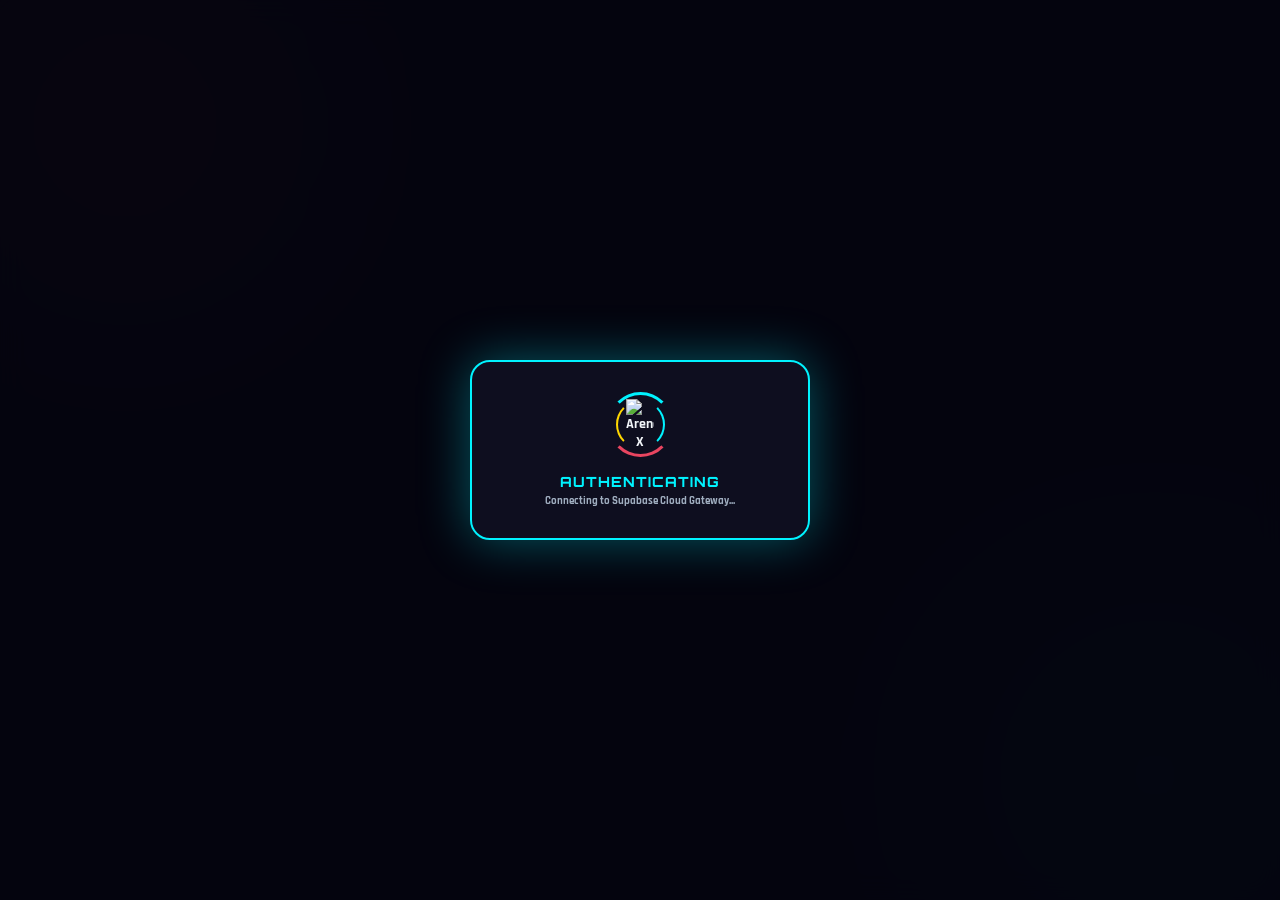
==== commit 10c664eb: "Update index.html" ====
--- a/index.html
+++ b/index.html
@@ -14,10 +14,8 @@
     <link rel="preconnect" href="https://fonts.gstatic.com">
     <link href="https://fonts.googleapis.com/css2?family=Orbitron:wght@600;700;800;900&family=Rajdhani:wght@600;700;800&family=Inter:wght@600;700;800&display=swap" rel="stylesheet">
 
-    <!-- Firebase SDKs -->
-    <script src="https://www.gstatic.com/firebasejs/9.22.0/firebase-app-compat.js"></script>
-    <script src="https://www.gstatic.com/firebasejs/9.22.0/firebase-auth-compat.js"></script>
-    <script src="https://www.gstatic.com/firebasejs/9.22.0/firebase-database-compat.js"></script>
+    <!-- Supabase Official JS SDK (v2) -->
+    <script src="https://cdn.jsdelivr.net/npm/@supabase/supabase-js@2"></script>
 
     <style>
         :root {
@@ -39,7 +37,6 @@
         .stage-lighting { position: fixed; inset: 0; pointer-events: none; z-index: 0; overflow: hidden; }
         .spotlight-tl { position: absolute; top: -150px; left: -150px; width: 550px; height: 550px; border-radius: 50%; background: radial-gradient(circle, rgba(233, 69, 96, 0.15) 0%, transparent 70%); filter: blur(80px); }
         .spotlight-br { position: absolute; bottom: -150px; right: -150px; width: 550px; height: 550px; border-radius: 50%; background: radial-gradient(circle, rgba(0, 243, 255, 0.12) 0%, transparent 70%); filter: blur(90px); }
-        #esportsCanvas { position: fixed; inset: 0; width: 100vw; height: 100vh; z-index: 1; pointer-events: none; }
         .app-layer { position: relative; z-index: 10; }
 
         .tilt-card { background: var(--card-bg); backdrop-filter: blur(16px); border: 1px solid var(--card-border); border-radius: 14px; box-shadow: 0 10px 30px rgba(0, 0, 0, 0.5); transition: 0.25s ease; }
@@ -54,273 +51,52 @@
         .wallet-badge { background: linear-gradient(135deg, rgba(233, 69, 96, 0.2), rgba(0, 243, 255, 0.15)); padding: 7px 16px; border-radius: 20px; border: 1px solid var(--primary-neon); font-weight: 800; font-size: 14px; display: flex; align-items: center; gap: 6px; cursor: pointer; transition: 0.3s; }
         .wallet-badge:hover { transform: scale(1.04); border-color: var(--cyber-cyan); }
 
-        /* ─── GRAPHICAL MODAL / DIALOG SYSTEM ─── */
-        .graphical-dialog-overlay {
-            position: fixed;
-            inset: 0;
-            background: rgba(4, 4, 12, 0.86);
-            backdrop-filter: blur(12px);
-            display: flex;
-            align-items: center;
-            justify-content: center;
-            z-index: 999999;
-            opacity: 0;
-            visibility: hidden;
-            transition: all 0.25s cubic-bezier(0.4, 0, 0.2, 1);
-            padding: 16px;
-        }
-
-        .graphical-dialog-overlay.active {
-            opacity: 1;
-            visibility: visible;
-        }
-
-        .graphical-dialog-box {
-            background: linear-gradient(145deg, rgba(22, 22, 45, 0.98), rgba(12, 12, 28, 0.98));
-            border: 2px solid var(--primary-neon);
-            border-radius: 22px;
-            padding: 26px 22px;
-            max-width: 400px;
-            width: 100%;
-            text-align: center;
-            box-shadow: 0 15px 50px rgba(0, 0, 0, 0.8), 0 0 30px rgba(233, 69, 96, 0.35);
-            transform: scale(0.9) translateY(20px);
-            transition: all 0.25s cubic-bezier(0.34, 1.56, 0.64, 1);
-            position: relative;
-            overflow: hidden;
-        }
-
-        .graphical-dialog-overlay.active .graphical-dialog-box {
-            transform: scale(1) translateY(0);
-        }
-
-        .dialog-icon-wrap {
-            width: 60px;
-            height: 60px;
-            margin: 0 auto 14px;
-            border-radius: 18px;
-            display: flex;
-            align-items: center;
-            justify-content: center;
-            font-size: 28px;
-            background: rgba(233, 69, 96, 0.15);
-            border: 1px solid var(--primary-neon);
-            box-shadow: 0 0 20px rgba(233, 69, 96, 0.3);
-        }
-
-        .dialog-icon-wrap.confirm {
-            background: rgba(255, 75, 43, 0.15);
-            border-color: #ff4b2b;
-            color: #ff4b2b;
-            box-shadow: 0 0 20px rgba(255, 75, 43, 0.3);
-        }
-
-        .dialog-icon-wrap.success {
-            background: rgba(46, 204, 113, 0.15);
-            border-color: var(--green-live);
-            color: var(--green-live);
-            box-shadow: 0 0 20px rgba(46, 204, 113, 0.3);
-        }
-
-        .dialog-icon-wrap.warning {
-            background: rgba(255, 215, 0, 0.15);
-            border-color: var(--gold);
-            color: var(--gold);
-            box-shadow: 0 0 20px rgba(255, 215, 0, 0.3);
-        }
-
-        .dialog-title {
-            font-family: 'Orbitron', sans-serif;
-            font-size: 17px;
-            font-weight: 900;
-            color: #fff;
-            margin-bottom: 8px;
-            letter-spacing: 0.5px;
-        }
-
-        .dialog-desc {
-            font-size: 12.5px;
-            color: #cbd5e1;
-            line-height: 1.5;
-            margin-bottom: 20px;
-        }
-
-        .dialog-actions {
-            display: flex;
-            gap: 10px;
-        }
-
-        .dialog-actions button {
-            flex: 1;
-            padding: 11px;
-            border-radius: 10px;
-            font-family: 'Orbitron', sans-serif;
-            font-size: 12px;
-            font-weight: 800;
-            cursor: pointer;
-            border: none;
-            transition: 0.2s ease;
-        }
-
-        .dialog-btn-cancel {
-            background: rgba(255, 255, 255, 0.08);
-            color: var(--text-sub);
-            border: 1px solid rgba(255, 255, 255, 0.12) !important;
-        }
-
-        .dialog-btn-cancel:hover {
-            background: rgba(255, 255, 255, 0.15);
-            color: #fff;
-        }
-
-        .dialog-btn-primary {
-            background: linear-gradient(135deg, var(--primary-neon), #ff4b2b);
-            color: #fff;
-            box-shadow: 0 4px 15px rgba(233, 69, 96, 0.4);
-        }
-
-        .dialog-btn-primary:hover {
-            transform: translateY(-2px);
-            box-shadow: 0 6px 20px rgba(233, 69, 96, 0.6);
-        }
-
-        .dialog-btn-cyan {
-            background: linear-gradient(135deg, var(--cyber-cyan), #00a8ff);
-            color: #000;
-            box-shadow: 0 4px 15px rgba(0, 243, 255, 0.4);
-        }
-
-        /* ─── GRAPHICAL TOAST NOTIFICATION ─── */
-        .graphical-toast {
-            position: fixed;
-            top: 75px;
-            left: 50%;
-            transform: translateX(-50%) translateY(-30px);
-            background: rgba(15, 15, 32, 0.95);
-            border: 1px solid var(--cyber-cyan);
-            border-radius: 12px;
-            padding: 10px 18px;
-            color: #fff;
-            font-size: 13px;
-            display: flex;
-            align-items: center;
-            gap: 10px;
-            box-shadow: 0 8px 30px rgba(0, 243, 255, 0.35);
-            backdrop-filter: blur(16px);
-            z-index: 9999999;
-            opacity: 0;
-            pointer-events: none;
-            transition: all 0.3s cubic-bezier(0.34, 1.56, 0.64, 1);
-        }
-
-        .graphical-toast.active {
-            opacity: 1;
-            transform: translateX(-50%) translateY(0);
-        }
-
-        /* ─── CYBER RADAR RING LOGIN OVERLAY ANIMATION ─── */
-        .login-overlay {
-            position: fixed;
-            inset: 0;
-            background: rgba(5, 5, 15, 0.88);
-            backdrop-filter: blur(14px);
-            display: flex;
-            flex-direction: column;
-            align-items: center;
-            justify-content: center;
-            z-index: 99999;
-            opacity: 0;
-            visibility: hidden;
-            transition: opacity 0.3s ease, visibility 0.3s ease;
-        }
-
+        /* ─── MODAL DIALOGS ─── */
+        .graphical-dialog-overlay { position: fixed; inset: 0; background: rgba(4, 4, 12, 0.86); backdrop-filter: blur(12px); display: flex; align-items: center; justify-content: center; z-index: 999999; opacity: 0; visibility: hidden; transition: all 0.25s cubic-bezier(0.4, 0, 0.2, 1); padding: 16px; }
+        .graphical-dialog-overlay.active { opacity: 1; visibility: visible; }
+        .graphical-dialog-box { background: linear-gradient(145deg, rgba(22, 22, 45, 0.98), rgba(12, 12, 28, 0.98)); border: 2px solid var(--primary-neon); border-radius: 22px; padding: 26px 22px; max-width: 400px; width: 100%; text-align: center; box-shadow: 0 15px 50px rgba(0, 0, 0, 0.8), 0 0 30px rgba(233, 69, 96, 0.35); transform: scale(0.9) translateY(20px); transition: all 0.25s cubic-bezier(0.34, 1.56, 0.64, 1); position: relative; }
+        .graphical-dialog-overlay.active .graphical-dialog-box { transform: scale(1) translateY(0); }
+        .dialog-icon-wrap { width: 60px; height: 60px; margin: 0 auto 14px; border-radius: 18px; display: flex; align-items: center; justify-content: center; font-size: 28px; background: rgba(233, 69, 96, 0.15); border: 1px solid var(--primary-neon); box-shadow: 0 0 20px rgba(233, 69, 96, 0.3); }
+        .dialog-icon-wrap.confirm { background: rgba(255, 75, 43, 0.15); border-color: #ff4b2b; color: #ff4b2b; }
+        .dialog-icon-wrap.success { background: rgba(46, 204, 113, 0.15); border-color: var(--green-live); color: var(--green-live); }
+        .dialog-icon-wrap.warning { background: rgba(255, 215, 0, 0.15); border-color: var(--gold); color: var(--gold); }
+        .dialog-title { font-family: 'Orbitron', sans-serif; font-size: 17px; font-weight: 900; color: #fff; margin-bottom: 8px; }
+        .dialog-desc { font-size: 12.5px; color: #cbd5e1; line-height: 1.5; margin-bottom: 20px; }
+        .dialog-actions { display: flex; gap: 10px; }
+        .dialog-actions button { flex: 1; padding: 11px; border-radius: 10px; font-family: 'Orbitron', sans-serif; font-size: 12px; font-weight: 800; cursor: pointer; border: none; transition: 0.2s ease; }
+        .dialog-btn-cancel { background: rgba(255, 255, 255, 0.08); color: var(--text-sub); border: 1px solid rgba(255, 255, 255, 0.12) !important; }
+        .dialog-btn-primary { background: linear-gradient(135deg, var(--primary-neon), #ff4b2b); color: #fff; }
+        .dialog-btn-cyan { background: linear-gradient(135deg, var(--cyber-cyan), #00a8ff); color: #000; }
+
+        .graphical-toast { position: fixed; top: 75px; left: 50%; transform: translateX(-50%) translateY(-30px); background: rgba(15, 15, 32, 0.95); border: 1px solid var(--cyber-cyan); border-radius: 12px; padding: 10px 18px; color: #fff; font-size: 13px; display: flex; align-items: center; gap: 10px; box-shadow: 0 8px 30px rgba(0, 243, 255, 0.35); backdrop-filter: blur(16px); z-index: 9999999; opacity: 0; pointer-events: none; transition: all 0.3s cubic-bezier(0.34, 1.56, 0.64, 1); }
+        .graphical-toast.active { opacity: 1; transform: translateX(-50%) translateY(0); }
+
+        .login-overlay { position: fixed; inset: 0; background: rgba(5, 5, 15, 0.88); backdrop-filter: blur(14px); display: flex; flex-direction: column; align-items: center; justify-content: center; z-index: 99999; opacity: 0; visibility: hidden; transition: opacity 0.3s ease, visibility 0.3s ease; }
         .login-overlay.active { opacity: 1; visibility: visible; }
-
-        .login-loader-box {
-            background: rgba(15, 15, 32, 0.95);
-            border: 2px solid var(--cyber-cyan);
-            border-radius: 20px;
-            padding: 30px;
-            text-align: center;
-            box-shadow: 0 0 50px rgba(0, 243, 255, 0.35), inset 0 0 25px rgba(233, 69, 96, 0.2);
-            max-width: 340px;
-            width: 90%;
-        }
-
-        .cyber-radar-ring {
-            width: 65px;
-            height: 65px;
-            margin: 0 auto 16px;
-            position: relative;
-            display: flex;
-            align-items: center;
-            justify-content: center;
-        }
-
-        .radar-spinner-outer {
-            position: absolute;
-            inset: 0;
-            border: 3px solid transparent;
-            border-top-color: var(--cyber-cyan);
-            border-bottom-color: var(--primary-neon);
-            border-radius: 50%;
-            animation: spin 1s linear infinite;
-        }
-
-        .radar-spinner-inner {
-            position: absolute;
-            inset: 8px;
-            border: 2px solid transparent;
-            border-left-color: var(--gold);
-            border-right-color: var(--cyber-cyan);
-            border-radius: 50%;
-            animation: spin-reverse 0.7s linear infinite;
-        }
+        .login-loader-box { background: rgba(15, 15, 32, 0.95); border: 2px solid var(--cyber-cyan); border-radius: 20px; padding: 30px; text-align: center; box-shadow: 0 0 50px rgba(0, 243, 255, 0.35); max-width: 340px; width: 90%; }
+        .cyber-radar-ring { width: 65px; height: 65px; margin: 0 auto 16px; position: relative; display: flex; align-items: center; justify-content: center; }
+        .radar-spinner-outer { position: absolute; inset: 0; border: 3px solid transparent; border-top-color: var(--cyber-cyan); border-bottom-color: var(--primary-neon); border-radius: 50%; animation: spin 1s linear infinite; }
+        .radar-spinner-inner { position: absolute; inset: 8px; border: 2px solid transparent; border-left-color: var(--gold); border-right-color: var(--cyber-cyan); border-radius: 50%; animation: spin-reverse 0.7s linear infinite; }
 
         @keyframes spin { 0% { transform: rotate(0deg); } 100% { transform: rotate(360deg); } }
         @keyframes spin-reverse { 0% { transform: rotate(360deg); } 100% { transform: rotate(0deg); } }
 
-        /* ─── TOUCH & DRAG SLIDING ANNOUNCEMENT BANNER ─── */
-        .announcement-slider-wrap {
-            margin-bottom: 22px;
-            position: relative;
-            border-radius: 16px;
-            overflow: hidden;
-            border: 1px solid rgba(233, 69, 96, 0.4);
-            box-shadow: 0 10px 30px rgba(0, 0, 0, 0.6), 0 0 20px rgba(233, 69, 96, 0.15);
-            background: #090918;
-            touch-action: pan-y;
-            user-select: none;
-            cursor: grab;
-        }
-
-        .announcement-slider-wrap:active { cursor: grabbing; }
-
-        .announcement-slider {
-            display: flex;
-            width: 100%;
-            height: 180px;
-            transition: transform 0.45s cubic-bezier(0.2, 0.8, 0.2, 1);
-            will-change: transform;
-        }
-
-        @media (max-width: 600px) { .announcement-slider { height: 160px; } }
-
+        /* Sliders & Carousel */
+        .announcement-slider-wrap { margin-bottom: 22px; position: relative; border-radius: 16px; overflow: hidden; border: 1px solid rgba(233, 69, 96, 0.4); box-shadow: 0 10px 30px rgba(0, 0, 0, 0.6); background: #090918; cursor: grab; }
+        .announcement-slider { display: flex; width: 100%; height: 180px; transition: transform 0.45s cubic-bezier(0.2, 0.8, 0.2, 1); }
         .announcement-slide { min-width: 100%; height: 100%; position: relative; display: flex; align-items: flex-end; cursor: pointer; overflow: hidden; }
         .announcement-bg-img { position: absolute; inset: 0; width: 100%; height: 100%; object-fit: cover; filter: brightness(0.85); pointer-events: none; }
         .announcement-gradient-overlay { position: absolute; inset: 0; background: linear-gradient(to top, rgba(6, 6, 15, 0.95) 0%, rgba(6, 6, 15, 0.5) 45%, rgba(6, 6, 15, 0.15) 100%); z-index: 1; pointer-events: none; }
         .announcement-content { position: relative; z-index: 2; padding: 16px 20px; width: 100%; display: flex; justify-content: space-between; align-items: flex-end; gap: 12px; pointer-events: none; }
-        .announcement-tag { background: linear-gradient(135deg, var(--primary-neon), #ff4b2b); color: #fff; padding: 3px 9px; border-radius: 6px; font-size: 10px; font-weight: 800; text-transform: uppercase; letter-spacing: 0.5px; display: inline-block; margin-bottom: 4px; box-shadow: 0 2px 10px rgba(233, 69, 96, 0.4); }
-        .announcement-title { font-family: 'Orbitron', sans-serif; font-size: 16px; font-weight: 900; color: #ffffff; line-height: 1.2; text-shadow: 0 2px 8px rgba(0, 0, 0, 0.8); margin-bottom: 3px; }
-        .announcement-desc { font-size: 11.5px; color: #cbd5e1; font-weight: 700; max-width: 460px; text-shadow: 0 1px 4px rgba(0,0,0,0.8); display: -webkit-box; -webkit-line-clamp: 2; -webkit-box-orient: vertical; overflow: hidden; }
-        .announcement-btn { background: rgba(0, 243, 255, 0.15); color: var(--cyber-cyan); border: 1px solid var(--cyber-cyan); padding: 6px 14px; border-radius: 8px; font-size: 11px; font-weight: 800; font-family: 'Orbitron', sans-serif; white-space: nowrap; transition: all 0.25s ease; box-shadow: 0 0 12px rgba(0, 243, 255, 0.25); pointer-events: auto; }
-        .announcement-btn:hover { background: var(--cyber-cyan); color: #000; transform: translateY(-2px); box-shadow: 0 0 18px rgba(0, 243, 255, 0.6); }
+        .announcement-tag { background: linear-gradient(135deg, var(--primary-neon), #ff4b2b); color: #fff; padding: 3px 9px; border-radius: 6px; font-size: 10px; font-weight: 800; text-transform: uppercase; display: inline-block; margin-bottom: 4px; }
+        .announcement-title { font-family: 'Orbitron', sans-serif; font-size: 16px; font-weight: 900; color: #ffffff; }
+        .announcement-desc { font-size: 11.5px; color: #cbd5e1; max-width: 460px; display: -webkit-box; -webkit-line-clamp: 2; -webkit-box-orient: vertical; overflow: hidden; }
+        .announcement-btn { background: rgba(0, 243, 255, 0.15); color: var(--cyber-cyan); border: 1px solid var(--cyber-cyan); padding: 6px 14px; border-radius: 8px; font-size: 11px; font-weight: 800; font-family: 'Orbitron', sans-serif; cursor: pointer; pointer-events: auto; }
 
         .slider-dots { position: absolute; bottom: 6px; left: 50%; transform: translateX(-50%); display: flex; gap: 6px; z-index: 5; }
-        .slider-dot { width: 7px; height: 7px; border-radius: 50%; background: rgba(255, 255, 255, 0.3); cursor: pointer; transition: all 0.3s; }
-        .slider-dot.active { width: 20px; border-radius: 4px; background: var(--primary-neon); box-shadow: 0 0 8px var(--primary-neon); }
-
-        /* Auth Portal */
+        .slider-dot { width: 7px; height: 7px; border-radius: 50%; background: rgba(255, 255, 255, 0.3); cursor: pointer; }
+        .slider-dot.active { width: 20px; border-radius: 4px; background: var(--primary-neon); }
+
         #authScreen { min-height: 100vh; display: flex; align-items: center; justify-content: center; padding: 16px; position: relative; z-index: 20; }
         .auth-portal { max-width: 410px; width: 100%; background: rgba(15, 15, 32, 0.92); backdrop-filter: blur(20px); border: 2px solid var(--primary-neon); border-radius: 22px; padding: 32px 24px; text-align: center; }
         .bonus-banner { background: linear-gradient(135deg, rgba(255, 215, 0, 0.15), rgba(233, 69, 96, 0.2)); border: 1px solid rgba(255, 215, 0, 0.5); border-radius: 12px; padding: 10px; margin: 14px 0; }
@@ -348,12 +124,9 @@
         .game-icon { width: 75px; height: 75px; border-radius: 16px; margin: 0 auto 12px; display: flex; align-items: center; justify-content: center; background: rgba(15, 15, 30, 0.8); border: 2px solid rgba(255, 255, 255, 0.1); }
         .game-icon img { width: 52px; height: 52px; object-fit: contain; }
 
-        /* Mode Selection Grid */
         .type-grid { display: grid; grid-template-columns: repeat(auto-fill, minmax(200px, 1fr)); gap: 14px; margin: 16px 0; }
         .type-card { padding: 18px 14px; text-align: center; cursor: pointer; border: 2px solid rgba(255, 255, 255, 0.08); transition: 0.3s; display: flex; flex-direction: column; align-items: center; justify-content: space-between; min-height: 170px; }
         .type-card:hover { border-color: var(--cyber-cyan); transform: translateY(-3px); }
-        .type-icon { font-size: 30px; margin-bottom: 6px; }
-
         .mode-tourney-count { margin-top: 10px; background: rgba(10, 10, 24, 0.85); border: 1px solid rgba(0, 243, 255, 0.35); padding: 4px 10px; border-radius: 20px; font-size: 11px; color: var(--cyber-cyan); font-weight: 800; display: flex; align-items: center; justify-content: center; gap: 6px; width: 100%; }
         .live-dot { width: 7px; height: 7px; border-radius: 50%; background: var(--green-live); box-shadow: 0 0 8px var(--green-live); display: inline-block; }
 
@@ -368,15 +141,15 @@
         
         .slots-progressbar-wrap { margin: 10px 0 6px; background: rgba(10, 10, 25, 0.6); border: 1px solid rgba(255, 255, 255, 0.07); border-radius: 8px; padding: 8px 10px; }
         .slots-progress-header { display: flex; justify-content: space-between; align-items: center; font-size: 11px; margin-bottom: 5px; }
-        .slots-progress-label { color: var(--text-sub); font-weight: 700; text-transform: uppercase; letter-spacing: 0.5px; display: flex; align-items: center; gap: 4px; }
+        .slots-progress-label { color: var(--text-sub); font-weight: 700; text-transform: uppercase; }
         .slots-progress-count { color: var(--cyber-cyan); font-family: 'Orbitron', sans-serif; font-weight: 800; font-size: 11px; }
         .slots-progress-track { width: 100%; height: 6px; background: rgba(255, 255, 255, 0.1); border-radius: 4px; overflow: hidden; position: relative; }
-        .slots-progress-bar { height: 100%; border-radius: 4px; background: linear-gradient(90deg, var(--cyber-cyan), var(--primary-neon)); transition: width 0.4s ease; box-shadow: 0 0 8px rgba(0, 243, 255, 0.5); }
-        .slots-progress-bar.full { background: linear-gradient(90deg, #ff4b2b, var(--primary-neon)); box-shadow: 0 0 8px rgba(233, 69, 96, 0.7); }
+        .slots-progress-bar { height: 100%; border-radius: 4px; background: linear-gradient(90deg, var(--cyber-cyan), var(--primary-neon)); transition: width 0.4s ease; }
+        .slots-progress-bar.full { background: linear-gradient(90deg, #ff4b2b, var(--primary-neon)); }
 
         .card-footer { padding: 12px 16px; border-top: 1px solid rgba(255, 255, 255, 0.08); }
         .btn-join { width: 100%; padding: 10px; background: var(--primary-neon); color: #fff; border: none; border-radius: 8px; font-family: 'Orbitron', sans-serif; cursor: pointer; }
-        .btn-join:disabled { background: #1e293b; color: #7f8c8d; cursor: not-allowed; border: 1px solid rgba(255,255,255,0.08); }
+        .btn-join:disabled { background: #1e293b; color: #7f8c8d; cursor: not-allowed; }
         .btn-join.btn-joined { background: #1e293b; color: var(--green-live); border: 1px solid rgba(46, 204, 113, 0.4); }
 
         .back-btn { background: rgba(22, 22, 42, 0.8); color: var(--cyber-cyan); border: 1px solid var(--cyber-cyan); padding: 7px 16px; border-radius: 8px; cursor: pointer; font-size: 12px; margin-bottom: 14px; }
@@ -397,18 +170,14 @@
         .form-group input { width: 100%; padding: 10px 12px; border: 1px solid rgba(255, 255, 255, 0.1); background: rgba(10, 10, 20, 0.7); color: #fff; border-radius: 8px; outline: none; }
         .btn { width: 100%; padding: 11px; background: var(--primary-neon); color: white; border: none; border-radius: 10px; font-family: 'Orbitron', sans-serif; cursor: pointer; }
 
-        /* ─── ACCOUNT SECTION STYLING ─── */
         .account-grid { display: grid; grid-template-columns: repeat(auto-fit, minmax(280px, 1fr)); gap: 16px; margin-bottom: 20px; }
         .account-card { padding: 20px; position: relative; }
         .account-field { background: rgba(10, 10, 24, 0.7); border: 1px solid rgba(255, 255, 255, 0.08); border-radius: 10px; padding: 12px; margin-top: 10px; display: flex; justify-content: space-between; align-items: center; }
         .account-field .val { font-size: 14px; color: #fff; font-family: monospace; font-weight: 700; word-break: break-all; }
         .copy-chip { background: rgba(0, 243, 255, 0.15); color: var(--cyber-cyan); border: 1px solid var(--cyber-cyan); padding: 4px 10px; border-radius: 6px; font-size: 11px; cursor: pointer; white-space: nowrap; margin-left: 8px; }
         .copy-chip:hover { background: var(--cyber-cyan); color: #000; }
-        
         .locked-badge { background: rgba(46, 204, 113, 0.12); color: var(--green-live); border: 1px solid rgba(46, 204, 113, 0.35); padding: 3px 8px; border-radius: 6px; font-size: 10.5px; display: inline-flex; align-items: center; gap: 4px; }
-
-        .btn-logout { background: linear-gradient(135deg, #e94560, #c0392b); color: #fff; border: 1px solid #ff4b2b; padding: 12px; border-radius: 10px; font-family: 'Orbitron', sans-serif; font-weight: 800; cursor: pointer; width: 100%; display: flex; align-items: center; justify-content: center; gap: 8px; box-shadow: 0 4px 15px rgba(233, 69, 96, 0.35); transition: 0.3s; }
-        .btn-logout:hover { transform: translateY(-2px); box-shadow: 0 6px 20px rgba(233, 69, 96, 0.5); }
+        .btn-logout { background: linear-gradient(135deg, #e94560, #c0392b); color: #fff; border: 1px solid #ff4b2b; padding: 12px; border-radius: 10px; font-family: 'Orbitron', sans-serif; font-weight: 800; cursor: pointer; width: 100%; display: flex; align-items: center; justify-content: center; gap: 8px; }
 
         .bottom-nav { position: fixed; bottom: 0; left: 0; right: 0; display: flex; justify-content: space-evenly; background: rgba(15, 15, 30, 0.95); backdrop-filter: blur(20px); border-top: 2px solid var(--primary-neon); padding: 7px 0; z-index: 100; }
         .bottom-nav button { flex: 1; background: none; border: none; color: var(--text-sub); font-size: 10px; cursor: pointer; display: flex; flex-direction: column; align-items: center; gap: 2px; }
@@ -425,8 +194,7 @@
         .hidden { display: none !important; }
         .error-msg { color: var(--primary-neon); font-size: 12px; }
         .success-msg { color: var(--green-live); font-size: 12px; }
-        .no-data, .loading { text-align: center; padding: 30px; color: var(--text-sub); }
-        @media (max-width: 600px) { .type-grid { grid-template-columns: 1fr 1fr; } }
+        .no-data { text-align: center; padding: 30px; color: var(--text-sub); }
     </style>
 </head>
 <body>
@@ -434,10 +202,9 @@
     <div class="stage-lighting">
         <div class="spotlight-tl"></div>
         <div class="spotlight-br"></div>
-        <canvas id="esportsCanvas"></canvas>
     </div>
 
-    <!-- ─── GRAPHICAL MODAL POPUP DIALOG (REPLACES BROWSER ALERTS / CONFIRMS) ─── -->
+    <!-- MODAL POPUP DIALOG -->
     <div id="graphicalDialogOverlay" class="graphical-dialog-overlay">
         <div class="graphical-dialog-box">
             <div id="dialogIconWrap" class="dialog-icon-wrap">
@@ -452,13 +219,13 @@
         </div>
     </div>
 
-    <!-- ─── GRAPHICAL TOAST NOTIFICATION ─── -->
+    <!-- TOAST NOTIFICATION -->
     <div id="graphicalToast" class="graphical-toast">
         <span id="toastIcon">✨</span>
         <span id="toastMessage">Notification message</span>
     </div>
 
-    <!-- ─── CYBER RADAR RING LOGIN OVERLAY ANIMATION ─── -->
+    <!-- RADAR RING LOGIN OVERLAY -->
     <div id="loginOverlay" class="login-overlay active">
         <div class="login-loader-box">
             <div class="cyber-radar-ring">
@@ -467,7 +234,7 @@
                 <img src="https://raw.githubusercontent.com/vinnu-yadav/Khiladi/refs/heads/main/arena.local.png" alt="Arena X" style="width: 28px; height: auto;" />
             </div>
             <h3 id="loaderTitle" style="color: var(--cyber-cyan); font-size: 14px; margin-bottom: 4px;">AUTHENTICATING</h3>
-            <p id="loaderSub" style="color: var(--text-sub); font-size: 11px;">Connecting to Arena X Esports Gateway...</p>
+            <p id="loaderSub" style="color: var(--text-sub); font-size: 11px;">Connecting to Supabase Cloud Gateway...</p>
         </div>
     </div>
 
@@ -543,7 +310,6 @@
 
                 <!-- Tournaments Section -->
                 <div id="tournamentsSection">
-                    <!-- SLIDING ANNOUNCEMENT BANNER CAROUSEL -->
                     <div id="announcementBannerSection" class="announcement-slider-wrap">
                         <div class="announcement-slider" id="announcementSliderTrack"></div>
                         <div class="slider-dots" id="announcementSliderDots"></div>
@@ -604,7 +370,6 @@
                         <button class="btn" onclick="window.open('https://www.instagram.com/_arena_x_?igsi=MWJlMDE2aDEwdjVmYw==','_blank')">Contact Admin to Top Up</button>
                     </div>
 
-                    <!-- UPI One-Time Linking Section (Only shown if UPI not yet saved) -->
                     <div id="upiSetupSection" class="topup-section tilt-card" style="border-color: #ff9900;">
                         <h3 style="text-align:center; color: #ff9900; font-size: 16px;">🔗 Link UPI ID for Withdrawal</h3>
                         <p style="text-align:center; font-size:11px; color:var(--text-sub); margin-top:3px;">
@@ -647,16 +412,14 @@
                     <div id="myTournamentsList" class="tournament-grid"></div>
                 </div>
 
-                <!-- ─── ACCOUNT SECTION (LOCKED UPI ID & SESSION) ─── -->
+                <!-- Account Section -->
                 <div id="accountSection" class="hidden">
                     <h2 class="section-title">👤 My Account</h2>
 
                     <div class="account-grid">
-                        <!-- 1. Registered Email Card -->
                         <div class="account-card tilt-card">
                             <h3 style="color: var(--cyber-cyan); font-size: 15px;">📧 Registered Email</h3>
                             <p style="color: var(--text-sub); font-size: 11px; margin-top: 2px;">Google Authenticated Account</p>
-                            
                             <div class="account-field">
                                 <span class="val" id="accEmail">loading...</span>
                                 <button class="copy-chip" onclick="copyEmail()">Copy</button>
@@ -666,7 +429,21 @@
                             </div>
                         </div>
 
-                        <!-- 2. Wallet UPI ID Card (LOCKED - NO UPDATE OPTION) -->
+                        <div class="account-card tilt-card">
+                            <h3 style="color: #e1306c; font-size: 15px;">📸 Instagram Profile</h3>
+                            <p style="color: var(--text-sub); font-size: 11px; margin-top: 2px;">Player Identification</p>
+                            <div class="account-field">
+                                <span class="val" id="accInstagram" style="color: #e1306c;">loading...</span>
+                                <div style="display: flex; gap: 6px; align-items: center;">
+                                    <button class="copy-chip" onclick="copyInstagram()">Copy</button>
+                                    <button class="copy-chip" style="background: rgba(225, 48, 108, 0.2); border-color: #e1306c; color: #fff;" onclick="visitInstagram()">Visit ↗</button>
+                                </div>
+                            </div>
+                            <div style="margin-top: 8px; font-size: 11px; color: var(--green-live); display: flex; align-items: center; gap: 4px;">
+                                <span>✔</span> Verified & Protected
+                            </div>
+                        </div>
+
                         <div class="account-card tilt-card">
                             <div style="display: flex; justify-content: space-between; align-items: center;">
                                 <div>
@@ -675,12 +452,10 @@
                                 </div>
                                 <span id="accUpiLockedBadge" class="locked-badge">🔒 Locked</span>
                             </div>
-                            
                             <div class="account-field">
                                 <span class="val" id="accUpiId" style="color: #ff9900;">Not linked</span>
                             </div>
 
-                            <!-- If not yet set, allow one-time lock setup -->
                             <div id="accUpiSetupBox" class="hidden" style="margin-top: 10px;">
                                 <div class="form-group" style="margin-bottom: 8px;">
                                     <input type="text" id="accUpiInput" placeholder="Enter UPI ID once (e.g. name@upi)" style="font-size: 12px; padding: 8px 10px;" />
@@ -688,35 +463,26 @@
                                 <button class="btn" style="background: #ff9900; color: #000; padding: 8px; font-size: 12px;" onclick="saveAccountUpiId()">Save & Permanently Lock</button>
                                 <div id="accUpiMsg" style="margin-top: 6px; text-align: center; font-size: 11px;"></div>
                             </div>
-
-                            <div style="margin-top: 10px; font-size: 11px; color: var(--text-sub); display: flex; align-items: center; gap: 5px;">
-                                <span>🔒</span>
-                                <span>UPI ID is permanently locked to your profile for withdrawal security.</span>
-                            </div>
-                        </div>
-
-                        <!-- 3. Wallet Balance Overview Card -->
+                        </div>
+
                         <div class="account-card tilt-card" style="border-color: var(--primary-neon);">
                             <h3 style="color: var(--primary-neon); font-size: 15px;">💰 Wallet Balance</h3>
                             <p style="color: var(--text-sub); font-size: 11px; margin-top: 2px;">Total Available Funds</p>
-
                             <div style="margin: 12px 0; text-align: center;">
                                 <span style="font-size: 28px; font-weight: 900; color: var(--gold); font-family: 'Orbitron', sans-serif;">
                                     ₹<span id="accTotalWallet">0</span>
                                 </span>
                             </div>
-
                             <div style="display: grid; grid-template-columns: 1fr 1fr; gap: 8px; margin-bottom: 12px;">
-                                <div style="background: rgba(10,10,24,0.7); padding: 8px; border-radius: 8px; text-align: center; border: 1px solid rgba(255,255,255,0.06);">
+                                <div style="background: rgba(10,10,24,0.7); padding: 8px; border-radius: 8px; text-align: center;">
                                     <div style="font-size: 10px; color: var(--text-sub);">Bonus Cash</div>
                                     <div style="font-size: 14px; color: var(--gold); font-family: 'Orbitron', sans-serif;">₹<span id="accBonusCash">0</span></div>
                                 </div>
-                                <div style="background: rgba(10,10,24,0.7); padding: 8px; border-radius: 8px; text-align: center; border: 1px solid rgba(255,255,255,0.06);">
+                                <div style="background: rgba(10,10,24,0.7); padding: 8px; border-radius: 8px; text-align: center;">
                                     <div style="font-size: 10px; color: var(--text-sub);">Deposited Cash</div>
                                     <div style="font-size: 14px; color: var(--green-live); font-family: 'Orbitron', sans-serif;">₹<span id="accDepositedCash">0</span></div>
                                 </div>
                             </div>
-
                             <div style="display: flex; gap: 8px;">
                                 <button class="btn" style="flex: 1; padding: 8px; font-size: 11px;" onclick="showSection('wallet')">+ Add Funds</button>
                                 <button class="btn" style="flex: 1; padding: 8px; font-size: 11px; background: rgba(0, 243, 255, 0.2); color: var(--cyber-cyan); border: 1px solid var(--cyber-cyan);" onclick="showSection('wallet')">Withdraw</button>
@@ -724,11 +490,10 @@
                         </div>
                     </div>
 
-                    <!-- 4. Session & Logout Card -->
                     <div class="tilt-card" style="padding: 20px; max-width: 480px; margin: 20px auto 0; text-align: center;">
                         <h3 style="color: #fff; font-size: 15px; margin-bottom: 6px;">🚪 Session Security</h3>
                         <p style="color: var(--text-sub); font-size: 11.5px; margin-bottom: 16px;">
-                            Sign out of this session safely. Your wallet balance and match registrations remain secured in your account.
+                            Sign out safely. Your wallet balance and match registrations remain secured in Supabase.
                         </p>
                         <button class="btn-logout" onclick="promptLogout()">
                             <span>🚪</span>
@@ -738,7 +503,6 @@
                 </div>
             </div>
 
-            <!-- Bottom Navigation with Account replacing standalone Logout -->
             <div class="bottom-nav">
                 <button onclick="showSection('tournaments')" id="navTournaments" class="active"><span style="font-size:16px;">🏆</span> Tournaments</button>
                 <button onclick="showSection('wallet')" id="navWallet"><span style="font-size:16px;">💳</span> Wallet</button>
@@ -765,32 +529,24 @@
     </div>
 
     <script>
-        const firebaseConfig = {
-            apiKey: "AIzaSyBwqjgRRtZC9RJ34m-g5r0TBOx4G7AMDjc",
-            authDomain: "tournament-a7659.firebaseapp.com",
-            databaseURL: "https://tournament-a7659-default-rtdb.firebaseio.com",
-            projectId: "tournament-a7659",
-            storageBucket: "tournament-a7659.firebasestorage.app",
-            messagingSenderId: "458496922243",
-            appId: "1:458496922243:web:2aeb4b04bc9676e44a01b6",
-            measurementId: "G-FK9L8N9WSD"
-        };
-
-        firebase.initializeApp(firebaseConfig);
-        const auth = firebase.auth();
-        const db = firebase.database();
-        const provider = new firebase.auth.GoogleAuthProvider();
-        provider.setCustomParameters({ prompt: 'select_account' });
-        auth.setPersistence(firebase.auth.Auth.Persistence.LOCAL);
-
-        let currentUser = null, userData = null, allTournaments = {};
-        let selectedGame = null, selectedType = null, pendingAuthUser = null;
+        // =========================================================================
+        // 🔑 SUPABASE CONFIGURATION (REPLACE THESE 2 VARIABLES WITH YOURS)
+        // =========================================================================
+        const SUPABASE_PROJECT_URL = "https://iwoicemarlklmzuucshr.supabase.co"; // <-- REPLACE WITH YOUR PROJECT URL
+        const SUPABASE_ANON_KEY = "eyJhbGciOiJIUzI1NiIsInR5cCI6IkpXVCJ9...";    // <-- REPLACE WITH YOUR ANON KEY
+        // =========================================================================
+
+        const supabase = window.supabase.createClient(SUPABASE_PROJECT_URL, SUPABASE_ANON_KEY);
+
+        let currentUser = null, userData = null, allTournaments = [];
+        let selectedGame = null, selectedType = null;
+        let myJoinedTournamentsMap = {};
 
         const loginOverlay = document.getElementById('loginOverlay');
         const loaderTitle = document.getElementById('loaderTitle');
         const loaderSub = document.getElementById('loaderSub');
 
-        // ─── GRAPHICAL MODAL CONTROLLER ───
+        // Modal Helpers
         const dialogOverlay = document.getElementById('graphicalDialogOverlay');
         const dialogIconWrap = document.getElementById('dialogIconWrap');
         const dialogIcon = document.getElementById('dialogIcon');
@@ -804,7 +560,7 @@
         function showGraphicalModal({
             title = 'ARENA X',
             message = '',
-            type = 'info', // 'confirm', 'success', 'warning', 'error'
+            type = 'info',
             icon = '⚠️',
             confirmText = 'OK',
             cancelText = null,
@@ -816,16 +572,11 @@
             dialogDesc.textContent = message;
             dialogIcon.textContent = icon;
             dialogIconWrap.className = 'dialog-icon-wrap ' + type;
-
             dialogConfirmBtn.textContent = confirmText;
             dialogConfirmBtn.className = btnClass;
 
-            if (cancelText) {
-                dialogCancelBtn.textContent = cancelText;
-                dialogCancelBtn.style.display = 'inline-block';
-            } else {
-                dialogCancelBtn.style.display = 'none';
-            }
+            dialogCancelBtn.style.display = cancelText ? 'inline-block' : 'none';
+            if (cancelText) dialogCancelBtn.textContent = cancelText;
 
             dialogConfirmCallback = onConfirm;
             dialogCancelCallback = onCancel;
@@ -846,7 +597,6 @@
             if (typeof dialogCancelCallback === 'function') dialogCancelCallback();
         };
 
-        // Quick Graphical Toast
         let toastTimer = null;
         function showGraphicalToast(message, icon = '✨') {
             const toast = document.getElementById('graphicalToast');
@@ -854,14 +604,12 @@
             document.getElementById('toastIcon').textContent = icon;
             toast.classList.add('active');
             clearTimeout(toastTimer);
-            toastTimer = setTimeout(() => {
-                toast.classList.remove('active');
-            }, 2500);
+            toastTimer = setTimeout(() => toast.classList.remove('active'), 2500);
         }
 
         function showLoading(title, sub) {
             if (loaderTitle) loaderTitle.textContent = title || 'AUTHENTICATING';
-            if (loaderSub) loaderSub.textContent = sub || 'Connecting to Arena X Esports Gateway...';
+            if (loaderSub) loaderSub.textContent = sub || 'Connecting to Supabase Cloud Gateway...';
             loginOverlay.classList.add('active');
         }
 
@@ -869,64 +617,29 @@
             loginOverlay.classList.remove('active');
         }
 
-        auth.getRedirectResult().then(async (result) => {
-            if (result && result.user) {
-                showLoading('VERIFYING ACCOUNT', 'Setting up player session...');
-                await checkUserInstagram(result.user);
-            }
-        }).catch(err => {
-            console.warn("Redirect result:", err);
-            hideLoading();
-        });
-
-        async function checkUserInstagram(user) {
-            try {
-                const snap = await db.ref('users/' + user.uid).once('value');
-                if (!snap.exists() || !snap.val().instagramLink) {
-                    pendingAuthUser = user;
-                    hideLoading();
-                    document.getElementById('instagramModalOverlay').classList.add('active');
-                } else {
-                    onUserLoggedIn(user);
-                }
-            } catch (e) {
-                console.error("DB error:", e);
-                hideLoading();
-                onUserLoggedIn(user);
-            }
-        }
-
+        // Google Sign-In with Supabase
         document.getElementById('googleSignInBtn').addEventListener('click', async () => {
             document.getElementById('authStatusMsg').innerHTML = '';
-            showLoading('AUTHENTICATING', 'Connecting to Arena X Esports Gateway...');
-
+            showLoading('AUTHENTICATING', 'Redirecting to Google Secure Login...');
             try {
-                const res = await auth.signInWithPopup(provider);
-                if (res && res.user) {
-                    showLoading('VERIFYING ACCOUNT', 'Loading your wallet and stats...');
-                    await checkUserInstagram(res.user);
-                }
+                const { error } = await supabase.auth.signInWithOAuth({
+                    provider: 'google',
+                    options: {
+                        redirectTo: window.location.origin
+                    }
+                });
+                if (error) throw error;
             } catch (err) {
-                console.warn("Auth error:", err);
-                if (err.code === 'auth/popup-blocked' || err.code === 'auth/popup-closed-by-user' || err.code === 'auth/cancelled-popup-request') {
-                    try {
-                        showLoading('REDIRECTING', 'Opening secure Google login page...');
-                        await auth.signInWithRedirect(provider);
-                    } catch (redErr) {
-                        hideLoading();
-                        document.getElementById('authStatusMsg').innerHTML = `<span class="error-msg">${redErr.message || 'Popups are blocked in this browser.'}</span>`;
-                    }
-                } else {
-                    hideLoading();
-                    document.getElementById('authStatusMsg').innerHTML = `<span class="error-msg">${err.message || 'Login cancelled. Please try again.'}</span>`;
-                }
+                hideLoading();
+                document.getElementById('authStatusMsg').innerHTML = `<span class="error-msg">${err.message || 'Login failed'}</span>`;
             }
         });
 
-        auth.onAuthStateChanged(async (user) => {
-            if (user) {
-                showLoading('AUTHENTICATING', 'Welcome back! Fetching your game stats...');
-                await checkUserInstagram(user);
+        // Supabase Auth State Listener
+        supabase.auth.onAuthStateChange(async (event, session) => {
+            if (session?.user) {
+                showLoading('AUTHENTICATING', 'Welcome back! Fetching verified profile...');
+                await handleUserSession(session.user);
             } else {
                 currentUser = null;
                 hideLoading();
@@ -935,7 +648,31 @@
             }
         });
 
-        function submitInstaVerification() {
+        async function handleUserSession(user) {
+            currentUser = user;
+            try {
+                // Fetch user profile securely
+                const { data: profile, error } = await supabase
+                    .from('profiles')
+                    .select('*')
+                    .eq('id', user.id)
+                    .single();
+
+                if (!profile || !profile.instagram_link) {
+                    hideLoading();
+                    document.getElementById('instagramModalOverlay').classList.add('active');
+                } else {
+                    userData = profile;
+                    onUserReady(profile);
+                }
+            } catch (e) {
+                console.error("Session profile error:", e);
+                hideLoading();
+            }
+        }
+
+        // Instagram Verification & Claim Bonus (UNBYPASSABLE VIA RPC)
+        async function submitInstaVerification() {
             const input = document.getElementById('userInstaInput').value.trim();
             const errorEl = document.getElementById('instaModalError');
             const instaRegex = /(?:https?:\/\/)?(?:www\.)?instagram\.com\/([a-zA-Z0-9_\.]{1,30})/i;
@@ -944,410 +681,164 @@
                 errorEl.textContent = 'Please enter a valid Instagram profile URL';
                 return;
             }
-            if (!pendingAuthUser) return;
-
-            showLoading('ACTIVATING ACCOUNT', 'Adding ₹30 Welcome Bonus to your wallet...');
-            const name = pendingAuthUser.displayName || 'Gamer';
+            if (!currentUser) return;
+
+            showLoading('ACTIVATING ACCOUNT', 'Securing ₹30 Welcome Bonus in your wallet...');
             const cleanUrl = input.startsWith('http') ? input : 'https://' + input;
-            const txId = db.ref().push().key;
-
-            const updates = {};
-            updates['users/' + pendingAuthUser.uid] = {
-                name: name,
-                email: pendingAuthUser.email || '',
-                photoURL: pendingAuthUser.photoURL || '',
-                instagramLink: cleanUrl,
-                wallet: { bonus: 30, deposited: 0 },
-                rank: '⚡ BRONZE',
-                createdAt: Date.now(),
-                joinedTournaments: {}
-            };
-            updates['transactions/' + txId] = {
-                userId: pendingAuthUser.uid,
-                userName: name,
-                amount: 30,
-                type: 'bonus',
-                description: '🎉 Welcome Signup Bonus (₹30)',
-                timestamp: Date.now()
-            };
-
-            db.ref().update(updates).then(() => {
-                document.getElementById('instagramModalOverlay').classList.remove('active');
-                onUserLoggedIn(pendingAuthUser);
-            });
+
+            // Calls stored procedure in Postgres to prevent client balance tampering
+            const { data, error } = await supabase.rpc('activate_account_and_claim_bonus', {
+                p_instagram: cleanUrl
+            });
+
+            if (error) {
+                hideLoading();
+                errorEl.textContent = error.message || 'Failed to claim bonus';
+                return;
+            }
+
+            document.getElementById('instagramModalOverlay').classList.remove('active');
+            await handleUserSession(currentUser);
         }
 
         function cancelInstaVerification() {
             document.getElementById('instagramModalOverlay').classList.remove('active');
-            pendingAuthUser = null;
-            auth.signOut();
-        }
-
-        function onUserLoggedIn(user) {
-            currentUser = user;
+            supabase.auth.signOut();
+        }
+
+        async function onUserReady(profile) {
+            currentUser = profile;
             hideLoading();
             document.getElementById('authScreen').classList.add('hidden');
             document.getElementById('mainApp').classList.remove('hidden');
-            document.getElementById('dashPlayerName').textContent = user.displayName || 'Gamer';
-
-            document.getElementById('accEmail').textContent = user.email || 'No email available';
-
-            db.ref('users/' + user.uid).on('value', snap => {
-                userData = snap.val() || {};
-                const bonus = userData.wallet?.bonus || 0;
-                const deposited = userData.wallet?.deposited || 0;
-                const total = bonus + deposited;
-
-                document.getElementById('bonusCash').textContent = bonus;
-                document.getElementById('depositedCash').textContent = deposited;
-                document.getElementById('totalBalance').textContent = total;
-                document.getElementById('totalWallet').textContent = total;
-                document.getElementById('dashTotalWallet').textContent = total;
-                document.getElementById('dashMatchesCount').textContent = userData.joinedTournaments ? Object.keys(userData.joinedTournaments).length : 0;
-                document.getElementById('dashUserRank').textContent = userData.rank || '⚡ BRONZE';
-
-                document.getElementById('accTotalWallet').textContent = total;
-                document.getElementById('accBonusCash').textContent = bonus;
-                document.getElementById('accDepositedCash').textContent = deposited;
-
-                // Locked UPI Logic: If UPI is linked, permanently disable editing
-                if (userData.upiId) {
-                    document.getElementById('accUpiId').textContent = userData.upiId;
-                    document.getElementById('withdrawLockedUpi').textContent = userData.upiId;
-                    document.getElementById('accUpiSetupBox').classList.add('hidden');
-                    document.getElementById('upiSetupSection').classList.add('hidden');
-                    document.getElementById('withdrawFormSection').classList.remove('hidden');
-                } else {
-                    document.getElementById('accUpiId').textContent = 'Not linked yet';
-                    document.getElementById('accUpiSetupBox').classList.remove('hidden');
-                    document.getElementById('upiSetupSection').classList.remove('hidden');
-                    document.getElementById('withdrawFormSection').classList.add('hidden');
-                }
-            });
-
-            db.ref('tournaments').on('value', snap => {
-                allTournaments = snap.val() || {};
-                renderGames();
-                loadMyTournaments();
-                if (selectedGame && !selectedType) selectGame(selectedGame);
-                if (selectedGame && selectedType) renderTournaments('all');
-            });
-
-            loadTransactions();
-            listenToWithdrawals();
+
+            document.getElementById('dashPlayerName').textContent = profile.display_name || profile.name || 'Gamer';
+            document.getElementById('accEmail').textContent = profile.email || 'Verified';
+
+            updateWalletUI(profile);
+            await loadTournaments();
+            await loadMyTournaments();
+            await loadTransactions();
             initAnnouncementBannerSlider();
-        }
-
-        function copyEmail() {
-            const email = document.getElementById('accEmail').textContent;
-            if (email && email !== 'loading...') {
-                navigator.clipboard.writeText(email);
-                showGraphicalToast('Registered email copied!', '📋');
-            }
-        }
-
-        // One-time UPI Saver in Account section
-        function saveAccountUpiId() {
-            if (userData?.upiId) {
-                showGraphicalModal({
-                    title: 'UPI ID IS LOCKED',
-                    message: 'Your UPI ID is permanently locked for account protection and cannot be modified.',
-                    type: 'warning',
-                    icon: '🔒'
-                });
-                return;
-            }
-            const val = document.getElementById('accUpiInput').value.trim();
-            const msgEl = document.getElementById('accUpiMsg');
-            if (!val || val.length < 5) {
-                msgEl.innerHTML = '<span class="error-msg">Enter a valid UPI address</span>';
-                return;
-            }
-            db.ref('users/' + currentUser.uid + '/upiId').set(val).then(() => {
-                showGraphicalToast('UPI ID locked permanently!', '🔒');
-                msgEl.innerHTML = '<span class="success-msg">✅ UPI ID successfully locked!</span>';
-                setTimeout(() => { msgEl.innerHTML = ''; }, 3000);
-            });
-        }
-
-        // One-time UPI Saver in Wallet section
-        function saveUpiId() {
-            if (userData?.upiId) {
-                showGraphicalModal({
-                    title: 'UPI ID IS LOCKED',
-                    message: 'Your UPI ID is already linked and permanently locked to your account.',
-                    type: 'warning',
-                    icon: '🔒'
-                });
-                return;
-            }
+
+            // Setup Realtime profile balance sync
+            supabase
+                .channel(`public:profiles:${profile.id}`)
+                .on('postgres_changes', { event: 'UPDATE', schema: 'public', table: 'profiles', filter: `id=eq.${profile.id}` }, (payload) => {
+                    userData = payload.new;
+                    updateWalletUI(payload.new);
+                })
+                .subscribe();
+        }
+
+        function updateWalletUI(p) {
+            const bonus = p.wallet_bonus || 0;
+            const deposited = p.wallet_deposited || 0;
+            const total = bonus + deposited;
+
+            document.getElementById('bonusCash').textContent = bonus;
+            document.getElementById('depositedCash').textContent = deposited;
+            document.getElementById('totalBalance').textContent = total;
+            document.getElementById('totalWallet').textContent = total;
+            document.getElementById('dashTotalWallet').textContent = total;
+            document.getElementById('accTotalWallet').textContent = total;
+            document.getElementById('accBonusCash').textContent = bonus;
+            document.getElementById('accDepositedCash').textContent = deposited;
+            document.getElementById('dashUserRank').textContent = p.rank || '⚡ BRONZE';
+            document.getElementById('accInstagram').textContent = p.instagram_link || 'Not linked';
+
+            if (p.upi_id) {
+                document.getElementById('accUpiId').textContent = p.upi_id;
+                document.getElementById('withdrawLockedUpi').textContent = p.upi_id;
+                document.getElementById('accUpiSetupBox').classList.add('hidden');
+                document.getElementById('upiSetupSection').classList.add('hidden');
+                document.getElementById('withdrawFormSection').classList.remove('hidden');
+            } else {
+                document.getElementById('accUpiId').textContent = 'Not linked yet';
+                document.getElementById('accUpiSetupBox').classList.remove('hidden');
+                document.getElementById('upiSetupSection').classList.remove('hidden');
+                document.getElementById('withdrawFormSection').classList.add('hidden');
+            }
+        }
+
+        // Save UPI ID Permanently (RPC Enforces One-Time Lock)
+        async function saveUpiId() {
             const upiId = document.getElementById('setupUpiId').value.trim();
             if (!upiId || upiId.length < 5) {
                 document.getElementById('upiSetupMsg').innerHTML = '<span class="error-msg">Enter a valid UPI ID</span>';
                 return;
             }
-            db.ref('users/' + currentUser.uid + '/upiId').set(upiId).then(() => {
-                showGraphicalToast('UPI ID locked permanently!', '🔒');
-                document.getElementById('upiSetupMsg').innerHTML = '<span class="success-msg">✅ UPI ID Locked</span>';
-            });
-        }
-
-        // ─── GRAPHICAL LOGOUT CONFIRMATION (REPLACES BROWSER CONFIRM) ───
-        function promptLogout() {
+            const { error } = await supabase.rpc('lock_user_upi', { p_upi: upiId });
+            if (error) {
+                showGraphicalModal({ title: 'UPI ERROR', message: error.message, type: 'warning' });
+                return;
+            }
+            showGraphicalToast('UPI ID locked permanently!', '🔒');
+            userData.upi_id = upiId;
+            updateWalletUI(userData);
+        }
+
+        async function saveAccountUpiId() {
+            const val = document.getElementById('accUpiInput').value.trim();
+            if (!val || val.length < 5) return;
+            const { error } = await supabase.rpc('lock_user_upi', { p_upi: val });
+            if (error) {
+                showGraphicalModal({ title: 'UPI ERROR', message: error.message, type: 'warning' });
+                return;
+            }
+            showGraphicalToast('UPI ID locked permanently!', '🔒');
+            userData.upi_id = val;
+            updateWalletUI(userData);
+        }
+
+        function copyEmail() {
+            const email = document.getElementById('accEmail').textContent;
+            navigator.clipboard.writeText(email);
+            showGraphicalToast('Registered email copied!', '📋');
+        }
+
+        function copyInstagram() {
+            const insta = document.getElementById('accInstagram').textContent;
+            navigator.clipboard.writeText(insta);
+            showGraphicalToast('Instagram profile URL copied!', '📋');
+        }
+
+        function visitInstagram() {
+            const insta = document.getElementById('accInstagram').textContent.trim();
+            if (insta && insta !== 'Not linked') {
+                const url = insta.startsWith('http') ? insta : 'https://' + insta;
+                window.open(url, '_blank');
+            }
+        }
+
+        async function promptLogout() {
             showGraphicalModal({
                 title: 'LOG OUT OF ARENA X?',
-                message: 'Are you sure you want to log out? Your balance, registered matches, and account credentials will remain safe.',
+                message: 'Are you sure? Your wallet and registered matches remain encrypted.',
                 type: 'confirm',
                 icon: '🚪',
                 confirmText: 'Yes, Log Out',
                 cancelText: 'Cancel',
-                btnClass: 'dialog-btn-primary',
-                onConfirm: () => {
-                    showLoading('LOGGING OUT', 'Safely closing your gaming session...');
-                    auth.signOut().then(() => location.reload());
+                onConfirm: async () => {
+                    showLoading('LOGGING OUT', 'Safely closing session...');
+                    await supabase.auth.signOut();
+                    location.reload();
                 }
             });
         }
 
-        function getJoinedCount(t) {
-            if (!t || !t.participants) return 0;
-            let count = 0;
-            Object.values(t.participants).forEach(p => {
-                if (p.players && Array.isArray(p.players)) count += p.players.length;
-                else count += 1;
-            });
-            return count;
-        }
-
-        // ─── TOUCH / DRAG SLIDING BANNER LOGIC ───
-        let currentSlideIndex = 0;
-        let bannerSliderTimer = null;
-        let activeBannersList = [];
-        let dragOffset = 0;
-        let isDragging = false;
-        let touchStartX = 0;
-        let touchStartY = 0;
-
-        function initAnnouncementBannerSlider() {
-            db.ref('banners').on('value', snap => {
-                const data = snap.val();
-                activeBannersList = [];
-
-                if (data) {
-                    Object.keys(data).forEach(id => {
-                        const b = data[id];
-                        if (b && b.active !== false && b.active !== 'false') {
-                            activeBannersList.push({ id, ...b });
-                        }
-                    });
-                }
-
-                if (activeBannersList.length === 0) {
-                    activeBannersList = [
-                        {
-                            title: 'FREE FIRE MEGA DUELS',
-                            tag: '🔥 1v1 & SQUAD MATCHES',
-                            description: 'Compete in daily Free Fire custom room matches and win instant cash prizes!',
-                            imageUrl: 'https://images.unsplash.com/photo-1542751371-adc38448a05e?q=80&w=1200',
-                            btnText: 'Join Match ↗',
-                            actionUrl: ''
-                        },
-                        {
-                            title: 'BGMI PRO CLASH CUP',
-                            tag: '🎯 TDM & CLASSIC BATTLE',
-                            description: 'Daily BGMI tournaments with real-time room credentials and verified winners.',
-                            imageUrl: 'https://images.unsplash.com/photo-1511512578047-dfb367046420?q=80&w=1200',
-                            btnText: 'Register ↗',
-                            actionUrl: ''
-                        },
-                        {
-                            title: '₹30 FREE WELCOME BONUS',
-                            tag: '🎁 CLAIM BONUS',
-                            description: 'Every newly registered player receives ₹30 bonus cash to enter tournaments instantly!',
-                            imageUrl: 'https://images.unsplash.com/photo-1579373903781-fd5c0c30c4cd?q=80&w=1200',
-                            btnText: 'Claim Now ↗',
-                            actionUrl: ''
-                        }
-                    ];
-                }
-
-                renderAnnouncementBanners();
-                setupBannerTouchEvents();
-            });
-        }
-
-        function renderAnnouncementBanners() {
-            const track = document.getElementById('announcementSliderTrack');
-            const dotsContainer = document.getElementById('announcementSliderDots');
-            if (!track || !dotsContainer) return;
-
-            let slidesHtml = '';
-            let dotsHtml = '';
-
-            activeBannersList.forEach((banner, idx) => {
-                const targetUrl = (banner.actionUrl && banner.actionUrl.trim() !== '') ? banner.actionUrl : '';
-                const tagHtml = (banner.tag && banner.tag.trim() !== '') ? `<span class="announcement-tag">${banner.tag}</span>` : '';
-                const titleHtml = (banner.title && banner.title.trim() !== '') ? `<h3 class="announcement-title">${banner.title}</h3>` : '';
-                const descHtml = (banner.description && banner.description.trim() !== '') ? `<p class="announcement-desc">${banner.description}</p>` : '';
-                const btnHtml = (banner.btnText && banner.btnText.trim() !== '') ? `<div><button class="announcement-btn">${banner.btnText}</button></div>` : '';
-
-                slidesHtml += `
-                    <div class="announcement-slide" onclick="onBannerClicked('${encodeURIComponent(targetUrl)}')">
-                        <img src="${banner.imageUrl || 'https://images.unsplash.com/photo-1542751371-adc38448a05e?q=80&w=1200'}" class="announcement-bg-img" alt="${banner.title || 'Banner'}" />
-                        <div class="announcement-gradient-overlay"></div>
-                        <div class="announcement-content">
-                            <div>
-                                ${tagHtml}
-                                ${titleHtml}
-                                ${descHtml}
-                            </div>
-                            ${btnHtml}
-                        </div>
-                    </div>
-                `;
-                dotsHtml += `<div class="slider-dot ${idx === 0 ? 'active' : ''}" onclick="goToSlide(${idx})"></div>`;
-            });
-
-            track.innerHTML = slidesHtml;
-            dotsContainer.innerHTML = dotsHtml;
-            currentSlideIndex = 0;
-            updateSliderPosition(false);
-            startBannerAutoSlide();
-        }
-
-        function setupBannerTouchEvents() {
-            const wrap = document.getElementById('announcementBannerSection');
-            const track = document.getElementById('announcementSliderTrack');
-            if (!wrap || !track) return;
-
-            const onStart = (e) => {
-                if (activeBannersList.length <= 1) return;
-                isDragging = true;
-                const clientX = e.touches ? e.touches[0].clientX : e.clientX;
-                const clientY = e.touches ? e.touches[0].clientY : e.clientY;
-                touchStartX = clientX;
-                touchStartY = clientY;
-                dragOffset = 0;
-                clearInterval(bannerSliderTimer);
-                track.style.transition = 'none';
-            };
-
-            const onMove = (e) => {
-                if (!isDragging) return;
-                const clientX = e.touches ? e.touches[0].clientX : e.clientX;
-                const clientY = e.touches ? e.touches[0].clientY : e.clientY;
-
-                if (e.touches) {
-                    const diffY = Math.abs(clientY - touchStartY);
-                    const diffX = Math.abs(clientX - touchStartX);
-                    if (diffY > diffX && Math.abs(dragOffset) < 10) return;
-                }
-
-                dragOffset = clientX - touchStartX;
-                const baseOffset = -currentSlideIndex * wrap.offsetWidth;
-                track.style.transform = `translateX(${baseOffset + dragOffset}px)`;
-            };
-
-            const onEnd = () => {
-                if (!isDragging) return;
-                isDragging = false;
-                track.style.transition = 'transform 0.45s cubic-bezier(0.2, 0.8, 0.2, 1)';
-
-                if (Math.abs(dragOffset) > 45 && activeBannersList.length > 1) {
-                    if (dragOffset < 0) {
-                        currentSlideIndex = (currentSlideIndex + 1) % activeBannersList.length;
-                    } else {
-                        currentSlideIndex = (currentSlideIndex - 1 + activeBannersList.length) % activeBannersList.length;
-                    }
-                }
-
-                dragOffset = 0;
-                updateSliderPosition(true);
-                startBannerAutoSlide();
-            };
-
-            wrap.ontouchstart = onStart;
-            wrap.ontouchmove = onMove;
-            wrap.ontouchend = onEnd;
-            wrap.ontouchcancel = onEnd;
-
-            wrap.onmousedown = onStart;
-            window.addEventListener('mousemove', onMove);
-            window.addEventListener('mouseup', onEnd);
-        }
-
-        function onBannerClicked(encodedUrl) {
-            if (Math.abs(dragOffset) > 10) return;
-            const url = decodeURIComponent(encodedUrl).trim();
-
-            if (!url || url === '') {
-                showSection('tournaments');
+        // Tournaments Loader (Unbypassable: only public match details are fetched)
+        async function loadTournaments() {
+            const { data, error } = await supabase
+                .from('tournaments')
+                .select('id, name, game, type, prize_pool, entry_fee, date_time, status, max_players, current_players');
+
+            if (error) {
+                console.error("Tournaments load error:", error);
                 return;
             }
-
-            if (url.startsWith('http://') || url.startsWith('https://')) {
-                window.open(url, '_blank', 'noopener,noreferrer');
-                return;
-            }
-
-            if (url.startsWith('#game:')) {
-                const gameName = url.replace('#game:', '').trim();
-                showSection('tournaments');
-                selectGame(gameName);
-                return;
-            }
-
-            if (url === '#wallet') {
-                showSection('wallet');
-            } else if (url === '#myTournaments') {
-                showSection('myTournaments');
-            } else if (url === '#account') {
-                showSection('account');
-            } else {
-                showSection('tournaments');
-            }
-        }
-
-        function updateSliderPosition(animate = true) {
-            const track = document.getElementById('announcementSliderTrack');
-            if (!track) return;
-            if (!animate) track.style.transition = 'none';
-            track.style.transform = `translateX(-${currentSlideIndex * 100}%)`;
-
-            const dots = document.querySelectorAll('#announcementSliderDots .slider-dot');
-            dots.forEach((dot, idx) => {
-                dot.classList.toggle('active', idx === currentSlideIndex);
-            });
-        }
-
-        function goToSlide(index) {
-            currentSlideIndex = index;
-            updateSliderPosition(true);
-            resetBannerAutoSlide();
-        }
-
-        function startBannerAutoSlide() {
-            clearInterval(bannerSliderTimer);
-            if (activeBannersList.length > 1) {
-                bannerSliderTimer = setInterval(() => {
-                    currentSlideIndex = (currentSlideIndex + 1) % activeBannersList.length;
-                    updateSliderPosition(true);
-                }, 4500);
-            }
-        }
-
-        function resetBannerAutoSlide() {
-            clearInterval(bannerSliderTimer);
-            startBannerAutoSlide();
-        }
-
-        function getModeTourneysCount(gameName, modeType) {
-            if (!allTournaments) return 0;
-            return Object.values(allTournaments).filter(t => 
-                t && t.game === gameName && 
-                (t.type || '').toLowerCase() === (modeType || '').toLowerCase() &&
-                t.status !== 'completed'
-            ).length;
+            allTournaments = data || [];
+            renderGames();
         }
 
         const GAMES = [
@@ -1358,7 +849,7 @@
         function renderGames() {
             let html = '';
             GAMES.forEach(g => {
-                const count = Object.values(allTournaments).filter(t => t.game === g.id && t.status !== 'completed').length;
+                const count = allTournaments.filter(t => t.game === g.id && t.status !== 'completed').length;
                 html += `
                     <div class="game-card tilt-card" onclick="selectGame('${g.id}')">
                         <div class="game-icon"><img src="${g.icon}" alt="${g.name}" /></div>
@@ -1379,30 +870,23 @@
             document.getElementById('selectedGameTitle').textContent = gameId + ' — Select Mode';
 
             const modes = gameId === 'Free Fire' ? [
-                { id: '1v1', name: '1v1 Tournament', desc: '2 Players Max (1 vs 1 Opponents)', imageUrl: 'https://images.unsplash.com/photo-1542751371-adc38448a05e?q=80&w=120', fallbackEmoji: '⚔️', color: 'var(--primary-neon)' },
-                { id: '2v2', name: '2v2 Tournaments', desc: '4 Players Max (2 vs 2 Teams)', imageUrl: 'https://images.unsplash.com/photo-1511512578047-dfb367046420?q=80&w=120', fallbackEmoji: '👥', color: 'var(--cyber-cyan)' },
-                { id: '3v3', name: '3v3 Tournament', desc: '6 Players Max (3 vs 3 Teams)', imageUrl: 'https://images.unsplash.com/photo-1538481199705-c710c4e965fc?q=80&w=120', fallbackEmoji: '🛡️', color: 'var(--gold)' },
-                { id: '4v4', name: '4v4 Clash Squad', desc: '8 Players Max (4 vs 4 Teams)', imageUrl: 'https://images.unsplash.com/photo-1579373903781-fd5c0c30c4cd?q=80&w=120', fallbackEmoji: '💥', color: '#af7ac5' },
-                { id: '5v5', name: '5v5 Tournament', desc: '10 Players Max (5 vs 5 Teams)', imageUrl: 'https://images.unsplash.com/photo-1550745165-9bc0b252726f?q=80&w=120', fallbackEmoji: '⚡', color: 'var(--green-live)' },
-                { id: '6v6', name: '6v6 Mega Tournament', desc: '12 Players Max (6 vs 6 Teams)', imageUrl: 'https://images.unsplash.com/photo-1518709268805-4e9042af9f23?q=80&w=120', fallbackEmoji: '🔥', color: '#e67e22' },
-                { id: 'solo', name: 'Solo BR', desc: 'Individual Survival (48 Players)', imageUrl: 'https://images.unsplash.com/photo-1563089145-599997674d42?q=80&w=120', fallbackEmoji: '🎯', color: '#3498db' },
-                { id: 'squad', name: 'Squad BR', desc: '4-Player Squad (48 Players)', imageUrl: 'https://images.unsplash.com/photo-1542751110-97427bbecf20?q=80&w=120', fallbackEmoji: '🏆', color: '#e67e22' }
+                { id: '1v1', name: '1v1 Tournament', desc: '2 Players Max', color: 'var(--primary-neon)' },
+                { id: '2v2', name: '2v2 Tournaments', desc: '4 Players Max', color: 'var(--cyber-cyan)' },
+                { id: '4v4', name: '4v4 Clash Squad', desc: '8 Players Max', color: '#af7ac5' },
+                { id: 'solo', name: 'Solo BR', desc: 'Individual Survival', color: '#3498db' },
+                { id: 'squad', name: 'Squad BR', desc: '4-Player Squad', color: '#e67e22' }
             ] : [
-                { id: 'tdm', name: 'TDM 4v4', desc: '8 Players Max (2 Teams)', imageUrl: 'https://images.unsplash.com/photo-1579373903781-fd5c0c30c4cd?q=80&w=120', fallbackEmoji: '🔫', color: '#af7ac5' },
-                { id: 'solo', name: 'Solo Classic', desc: '100 Players Battle Royale', imageUrl: 'https://images.unsplash.com/photo-1563089145-599997674d42?q=80&w=120', fallbackEmoji: '🎯', color: 'var(--cyber-cyan)' },
-                { id: 'squad', name: 'Squad Classic', desc: '4-Player Squad Warfare (100P)', imageUrl: 'https://images.unsplash.com/photo-1542751110-97427bbecf20?q=80&w=120', fallbackEmoji: '👥', color: 'var(--primary-neon)' }
+                { id: 'tdm', name: 'TDM 4v4', desc: '8 Players Max', color: '#af7ac5' },
+                { id: 'solo', name: 'Solo Classic', desc: '100 Players Battle Royale', color: 'var(--cyber-cyan)' },
+                { id: 'squad', name: 'Squad Classic', desc: '4-Player Squad Warfare', color: 'var(--primary-neon)' }
             ];
 
             let html = '';
             modes.forEach(m => {
-                const count = getModeTourneysCount(gameId, m.id);
+                const count = allTournaments.filter(t => t.game === gameId && (t.type || '').toLowerCase() === m.id.toLowerCase() && t.status !== 'completed').length;
                 html += `
                     <div class="type-card tilt-card" onclick="selectType('${m.id}')">
-                        <div style="display: flex; flex-direction: column; align-items: center;">
-                            <div style="width: 50px; height: 50px; border-radius: 12px; margin-bottom: 8px; display: flex; align-items: center; justify-content: center; background: rgba(15, 15, 30, 0.7); border: 1px solid rgba(255, 255, 255, 0.1); overflow: hidden;">
-                                <img src="${m.imageUrl}" alt="${m.name}" style="width: 100%; height: 100%; object-fit: cover;" onerror="this.style.display='none'; this.nextElementSibling.style.display='inline-block';" />
-                                <span class="type-icon" style="display:none; font-size: 24px;">${m.fallbackEmoji}</span>
-                            </div>
+                        <div>
                             <h3 style="color:${m.color}; font-size: 15px; margin-bottom: 2px;">${m.name}</h3>
                             <p style="color:var(--text-sub); font-size:11px;">${m.desc}</p>
                         </div>
@@ -1419,8 +903,7 @@
             selectedType = type;
             document.getElementById('typeView').classList.add('hidden');
             document.getElementById('tournamentsView').classList.remove('hidden');
-            const game = GAMES.find(g => g.id === selectedGame);
-            document.getElementById('selectedTypeTitle').textContent = (game ? game.name : selectedGame) + ' — ' + type.toUpperCase() + ' Tournaments';
+            document.getElementById('selectedTypeTitle').textContent = `${selectedGame} — ${type.toUpperCase()} Tournaments`;
             renderTournaments('all');
         }
 
@@ -1446,17 +929,17 @@
 
         function renderTournaments(filter) {
             const container = document.getElementById('tournamentsList');
-            let html = '';
-            const list = Object.keys(allTournaments).map(id => ({ id, ...allTournaments[id] })).filter(t => {
+            const list = allTournaments.filter(t => {
                 if (t.game !== selectedGame || (t.type || '').toLowerCase() !== selectedType.toLowerCase()) return false;
                 if (filter !== 'all' && t.status !== filter) return false;
                 return true;
             });
 
+            let html = '';
             list.forEach(t => {
-                const joined = userData?.joinedTournaments && userData.joinedTournaments[t.id];
-                const joinedCount = getJoinedCount(t);
-                const maxSlots = t.maxPlayers || 100;
+                const joined = myJoinedTournamentsMap[t.id];
+                const joinedCount = t.current_players || 0;
+                const maxSlots = t.max_players || 100;
                 const progressPct = Math.min(100, Math.round((joinedCount / maxSlots) * 100));
                 const isFull = joinedCount >= maxSlots;
                 const canJoin = t.status === 'upcoming' && !joined && !isFull;
@@ -1468,9 +951,9 @@
                             <span style="color:var(--primary-neon);">${t.type.toUpperCase()}</span>
                         </div>
                         <div class="card-body">
-                            <div class="info-row"><span>Prize Pool</span><span class="prize-pool">₹${t.prizePool || 0}</span></div>
-                            <div class="info-row"><span>Entry Fee</span><span>₹${t.entryFee || 0}</span></div>
-                            <div class="info-row"><span>Date & Time</span><span>${t.dateTime || 'TBD'}</span></div>
+                            <div class="info-row"><span>Prize Pool</span><span class="prize-pool">₹${t.prize_pool || 0}</span></div>
+                            <div class="info-row"><span>Entry Fee</span><span>₹${t.entry_fee || 0}</span></div>
+                            <div class="info-row"><span>Date & Time</span><span>${t.date_time || 'TBD'}</span></div>
                             <div class="info-row"><span>Status</span><span style="color:var(--green-live);">${t.status}</span></div>
 
                             <div class="slots-progressbar-wrap">
@@ -1482,9 +965,6 @@
                                     <div class="slots-progress-bar ${isFull ? 'full' : ''}" style="width: ${progressPct}%;"></div>
                                 </div>
                             </div>
-
-                            <div class="info-row" style="margin-top: 8px;"><span>Room ID</span>${joined ? `<span class="credential-reveal">${t.roomUid || 'Pending'}</span>` : `<span class="credential-mask">••••••••</span>`}</div>
-                            <div class="info-row"><span>Password</span>${joined ? `<span class="credential-reveal">${t.roomPassword || 'Pending'}</span>` : `<span class="credential-mask">••••••••</span>`}</div>
                         </div>
                         <div class="card-footer">
                             ${joined ? '<button class="btn-join btn-joined" disabled>✅ Joined Already</button>' :
@@ -1499,49 +979,24 @@
         }
 
         function openJoinModal(tId) {
-            const t = allTournaments[tId];
+            const t = allTournaments.find(x => x.id === tId);
             if (!t) return;
-            if (userData?.joinedTournaments && userData.joinedTournaments[tId]) {
-                showGraphicalModal({
-                    title: 'ALREADY JOINED',
-                    message: 'You have already registered for this tournament!',
-                    type: 'warning',
-                    icon: '🎮'
-                });
-                return;
-            }
-            const joinedCount = getJoinedCount(t);
-            const maxSlots = t.maxPlayers || 100;
-            if (joinedCount >= maxSlots) {
-                showGraphicalModal({
-                    title: 'SLOTS ARE FULL',
-                    message: 'This tournament is full! No additional player slots remaining.',
-                    type: 'error',
-                    icon: '🚫'
-                });
-                return;
-            }
-
-            const wallet = userData?.wallet || { bonus: 0, deposited: 0 };
-            const total = (wallet.bonus || 0) + (wallet.deposited || 0);
-
-            if (total < (t.entryFee || 0)) {
+            const wallet = (userData?.wallet_bonus || 0) + (userData?.wallet_deposited || 0);
+
+            if (wallet < (t.entry_fee || 0)) {
                 showGraphicalModal({
                     title: 'INSUFFICIENT BALANCE',
-                    message: `You need ₹${t.entryFee} to join this match. Please top up your wallet.`,
+                    message: `You need ₹${t.entry_fee} to enter. Top up your wallet first.`,
                     type: 'warning',
-                    icon: '💳',
                     confirmText: 'Go to Wallet',
-                    btnClass: 'dialog-btn-cyan',
                     onConfirm: () => showSection('wallet')
                 });
                 return;
             }
 
             window.currentJoinId = tId;
-            window.currentEntryFee = parseInt(t.entryFee) || 0;
             document.getElementById('joinModalTitle').textContent = `Join ${t.name}`;
-            document.getElementById('joinModalFee').textContent = '₹' + t.entryFee;
+            document.getElementById('joinModalFee').textContent = '₹' + t.entry_fee;
             document.getElementById('joinModalFields').innerHTML = `
                 <div class="player-entry">
                     <label>In-Game Numeric UID</label>
@@ -1549,7 +1004,7 @@
                 </div>
                 <div class="player-entry">
                     <label>In-Game Name (IGN)</label>
-                    <input type="text" id="playerNameInput" placeholder="e.g. ProSniper99" value="${userData?.name || ''}" />
+                    <input type="text" id="playerNameInput" placeholder="e.g. ProSniper99" value="${userData?.display_name || ''}" />
                 </div>
             `;
             document.getElementById('joinModalOverlay').classList.add('active');
@@ -1559,262 +1014,161 @@
             document.getElementById('joinModalOverlay').classList.remove('active');
         }
 
-        function submitJoinDetails() {
-            if (userData?.joinedTournaments && userData.joinedTournaments[window.currentJoinId]) {
-                showGraphicalModal({ title: 'ALREADY JOINED', message: 'You have already joined this match.', type: 'warning' });
-                closeJoinModal();
-                return;
-            }
+        // UNBYPASSABLE TOURNAMENT JOIN: Handled atomically by PostgreSQL Stored Procedure
+        async function submitJoinDetails() {
             const uid = document.getElementById('playerUidInput').value.trim();
             const ign = document.getElementById('playerNameInput').value.trim();
             if (!uid || !/^\d+$/.test(uid) || !ign) {
-                showGraphicalModal({
-                    title: 'INVALID CREDENTIALS',
-                    message: 'Please enter a valid numeric UID and In-Game Name (IGN).',
-                    type: 'warning',
-                    icon: '⚠️'
-                });
+                showGraphicalModal({ title: 'INVALID CREDENTIALS', message: 'Enter a valid numeric UID and IGN.', type: 'warning' });
                 return;
             }
 
-            const t = allTournaments[window.currentJoinId];
-            const fee = window.currentEntryFee;
-            const wallet = userData.wallet || { bonus: 0, deposited: 0 };
-
-            let rem = fee, newBonus = wallet.bonus || 0, newDep = wallet.deposited || 0;
-            if (newBonus >= rem) newBonus -= rem;
-            else { rem -= newBonus; newBonus = 0; newDep -= rem; }
-
-            const updates = {};
-            const txId = db.ref().push().key;
-
-            updates['users/' + currentUser.uid + '/wallet'] = { bonus: newBonus, deposited: newDep };
-            updates['users/' + currentUser.uid + '/joinedTournaments/' + window.currentJoinId] = {
-                joinedAt: Date.now(),
-                inGameUid: uid,
-                inGameName: ign,
-                mode: t.type
-            };
-            updates['tournaments/' + window.currentJoinId + '/participants/' + currentUser.uid] = {
-                name: userData.name || 'Gamer',
-                inGameUid: uid,
-                inGameName: ign,
-                joinedAt: Date.now()
-            };
-            updates['transactions/' + txId] = {
-                userId: currentUser.uid,
-                amount: -fee,
-                type: 'join',
-                description: `Joined: ${t.name} (${t.type.toUpperCase()})`,
-                timestamp: Date.now()
-            };
-
-            db.ref().update(updates).then(() => {
-                closeJoinModal();
-                showGraphicalModal({
-                    title: 'MATCH JOINED!',
-                    message: `🎉 Successfully joined ${t.name}! You can view the Room ID & Password in My Matches once generated by the admin.`,
-                    type: 'success',
-                    icon: '🏆',
-                    confirmText: 'View My Matches',
-                    onConfirm: () => showSection('myTournaments')
-                });
-            }).catch(e => {
-                showGraphicalModal({ title: 'ERROR', message: e.message, type: 'error', icon: '❌' });
-            });
-        }
-
-        function listenToWithdrawals() {
-            if (!currentUser) return;
-            db.ref('withdrawals').orderByChild('userId').equalTo(currentUser.uid).on('value', async snap => {
-                const data = snap.val();
-                if (!data) return;
-                
-                for (const wid in data) {
-                    const req = data[wid];
-                    
-                    if ((req.status === 'approved' || req.status === 'completed') && req.completedLogged !== true) {
-                        const updates = {};
-                        updates['withdrawals/' + wid + '/completedLogged'] = true;
-                        const txId = db.ref().push().key;
-                        updates['transactions/' + txId] = {
-                            userId: currentUser.uid,
-                            amount: req.amount,
-                            type: 'withdraw_completed',
-                            description: `✅ Withdrawal Completed Successfully (₹${req.amount})`,
-                            timestamp: Date.now(),
-                            withdrawalId: wid
-                        };
-                        await db.ref().update(updates);
-                    }
-
-                    if (req.status === 'rejected' && req.refunded !== true) {
-                        try {
-                            const userSnap = await db.ref('users/' + currentUser.uid + '/wallet').once('value');
-                            const curWallet = userSnap.val() || { bonus: 0, deposited: 0 };
-                            
-                            const refundBonus = req.deductedBonus || 0;
-                            const refundDeposited = req.deductedDeposited !== undefined ? req.deductedDeposited : req.amount;
-                            const totalRefund = refundBonus + refundDeposited;
-
-                            const refundUpdates = {};
-                            refundUpdates['users/' + currentUser.uid + '/wallet'] = {
-                                bonus: (curWallet.bonus || 0) + refundBonus,
-                                deposited: (curWallet.deposited || 0) + refundDeposited
-                            };
-                            refundUpdates['withdrawals/' + wid + '/refunded'] = true;
-
-                            const refundTxId = db.ref().push().key;
-                            refundUpdates['transactions/' + refundTxId] = {
-                                userId: currentUser.uid,
-                                userName: userData?.name || 'Gamer',
-                                amount: totalRefund,
-                                type: 'refund',
-                                description: `❌ Withdrawal Rejected & Refunded (₹${totalRefund})`,
-                                timestamp: Date.now(),
-                                withdrawalId: wid
-                            };
-
-                            await db.ref().update(refundUpdates);
-                        } catch (refErr) {
-                            console.error("Refund processing error:", refErr);
-                        }
-                    }
-                }
-            });
-        }
-
-        function loadTransactions() {
-            db.ref('transactions').orderByChild('userId').equalTo(currentUser.uid).limitToLast(30).on('value', snap => {
-                const val = snap.val() || {};
-                const list = Object.keys(val).map(k => val[k]).sort((a, b) => b.timestamp - a.timestamp);
-                let html = '';
-                list.forEach(item => {
-                    const isPlus = item.amount >= 0 || item.type === 'withdraw_completed';
-                    html += `
-                        <div style="display:flex; justify-content:space-between; align-items:center; padding:8px 0; border-bottom:1px solid rgba(255,255,255,0.08);">
-                            <div>
-                                <div style="font-size:12px;">${item.description}</div>
-                                <div style="font-size:10px; color:var(--text-sub);">${new Date(item.timestamp).toLocaleString()}</div>
-                            </div>
-                            <div style="color:${isPlus ? 'var(--green-live)' : 'var(--primary-neon)'}; font-family:'Orbitron', sans-serif;">
-                                ${isPlus ? '+' : ''}₹${Math.abs(item.amount)}
-                            </div>
-                        </div>
-                    `;
-                });
-                document.getElementById('transactionList').innerHTML = html || '<div class="no-data">No transactions found</div>';
-            });
-        }
-
-        function loadMyTournaments() {
-            const container = document.getElementById('myTournamentsList');
-            if (!userData?.joinedTournaments) {
-                container.innerHTML = '<div class="no-data">No joined matches found</div>';
+            showLoading('SECURING SLOT', 'Executing verified database transaction...');
+
+            const { data, error } = await supabase.rpc('join_tournament', {
+                p_tournament_id: window.currentJoinId,
+                p_in_game_uid: uid,
+                p_in_game_name: ign
+            });
+
+            hideLoading();
+            if (error) {
+                showGraphicalModal({ title: 'JOIN FAILED', message: error.message, type: 'error' });
                 return;
             }
+
+            closeJoinModal();
+            showGraphicalModal({
+                title: 'MATCH JOINED!',
+                message: '🎉 Registration confirmed in database. Room credentials will appear in My Matches!',
+                type: 'success',
+                confirmText: 'View My Matches',
+                onConfirm: () => showSection('myTournaments')
+            });
+
+            await loadTournaments();
+            await loadMyTournaments();
+        }
+
+        // Load Verified Joined Matches and reveal Room credentials securely
+        async function loadMyTournaments() {
+            const { data: myMatches, error } = await supabase
+                .from('tournament_participants')
+                .select(`
+                    tournament_id, in_game_uid, in_game_name,
+                    tournaments ( id, name, game, prize_pool, date_time, room_uid, room_password )
+                `);
+
+            if (error) return;
+            myJoinedTournamentsMap = {};
             let html = '';
-            Object.keys(userData.joinedTournaments).forEach(id => {
-                const t = allTournaments[id];
+
+            (myMatches || []).forEach(m => {
+                const t = m.tournaments;
                 if (!t) return;
-                const jt = userData.joinedTournaments[id];
-                const joinedCount = getJoinedCount(t);
-                const maxSlots = t.maxPlayers || 100;
-                const progressPct = Math.min(100, Math.round((joinedCount / maxSlots) * 100));
+                myJoinedTournamentsMap[t.id] = true;
 
                 html += `
                     <div class="tournament-card tilt-card">
                         <div class="card-header"><h3>${t.name}</h3><span>${t.game}</span></div>
                         <div class="card-body">
-                            <div class="info-row"><span>Prize Pool</span><span class="prize-pool">₹${t.prizePool}</span></div>
-                            <div class="info-row"><span>Date & Time</span><span>${t.dateTime}</span></div>
-
-                            <div class="slots-progressbar-wrap">
-                                <div class="slots-progress-header">
-                                    <span class="slots-progress-label">👥 Joined Slots</span>
-                                    <span class="slots-progress-count">${joinedCount} / ${maxSlots} (${progressPct}%)</span>
-                                </div>
-                                <div class="slots-progress-track">
-                                    <div class="slots-progress-bar" style="width: ${progressPct}%;"></div>
-                                </div>
-                            </div>
-
-                            <div class="info-row" style="margin-top: 8px;"><span>Room ID</span><span class="credential-reveal">${t.roomUid || 'Not set'}</span></div>
-                            <div class="info-row"><span>Room Password</span><span class="credential-reveal">${t.roomPassword || 'Not set'}</span></div>
-                            <div class="info-row"><span>IGN / UID</span><span>${jt.inGameName || '-'} (${jt.inGameUid || '-'})</span></div>
+                            <div class="info-row"><span>Prize Pool</span><span class="prize-pool">₹${t.prize_pool}</span></div>
+                            <div class="info-row"><span>Date & Time</span><span>${t.date_time}</span></div>
+                            <div class="info-row" style="margin-top: 8px;"><span>Room ID</span><span class="credential-reveal">${t.room_uid || 'Awaiting Admin'}</span></div>
+                            <div class="info-row"><span>Room Password</span><span class="credential-reveal">${t.room_password || 'Awaiting Admin'}</span></div>
+                            <div class="info-row"><span>IGN / UID</span><span>${m.in_game_name} (${m.in_game_uid})</span></div>
                         </div>
                     </div>
                 `;
             });
-            container.innerHTML = html || '<div class="no-data">No joined matches found</div>';
-        }
-
-        function selectAmount(ev, amt) {
-            document.querySelectorAll('.amount-btn').forEach(b => b.classList.remove('selected'));
-            ev.target.classList.add('selected');
-        }
-
+            document.getElementById('dashMatchesCount').textContent = Object.keys(myJoinedTournamentsMap).length;
+            document.getElementById('myTournamentsList').innerHTML = html || '<div class="no-data">No joined matches found</div>';
+        }
+
+        // UNBYPASSABLE WITHDRAWAL: Handled by PostgreSQL Stored Procedure
         async function requestWithdrawal() {
             const amt = parseInt(document.getElementById('withdrawAmount').value) || 0;
             if (amt < 200) {
                 document.getElementById('withdrawMsg').innerHTML = '<span class="error-msg">Min. withdrawal is ₹200</span>';
                 return;
             }
-            const wallet = userData?.wallet || { bonus: 0, deposited: 0 };
-            const total = (wallet.bonus || 0) + (wallet.deposited || 0);
-            if (total < amt) {
-                document.getElementById('withdrawMsg').innerHTML = '<span class="error-msg">Insufficient Balance</span>';
+
+            const { data, error } = await supabase.rpc('request_withdrawal', { p_amount: amt });
+            if (error) {
+                document.getElementById('withdrawMsg').innerHTML = `<span class="error-msg">${error.message}</span>`;
                 return;
             }
 
-            const wid = db.ref().push().key;
-            const txId = db.ref().push().key;
-            const updates = {};
-            updates['users/' + currentUser.uid + '/wallet'] = { bonus: 0, deposited: total - amt };
-            updates['transactions/' + txId] = {
-                userId: currentUser.uid,
-                amount: -amt,
-                type: 'withdraw',
-                description: '💸 Withdrawal Request (Pending)',
-                timestamp: Date.now()
-            };
-            updates['withdrawals/' + wid] = {
-                userId: currentUser.uid,
-                userName: userData?.name || 'Gamer',
-                upiId: userData?.upiId,
-                amount: amt,
-                status: 'pending',
-                requestedAt: Date.now()
-            };
-            await db.ref().update(updates);
             showGraphicalModal({
                 title: 'WITHDRAWAL SUBMITTED',
-                message: `💸 Your withdrawal request of ₹${amt} to locked UPI (${userData?.upiId}) has been submitted for admin approval.`,
-                type: 'success',
-                icon: '✅'
-            });
-            document.getElementById('withdrawMsg').innerHTML = '<span class="success-msg">✅ Withdrawal Request Submitted!</span>';
+                message: `💸 Your withdrawal request of ₹${amt} is queued for admin payout.`,
+                type: 'success'
+            });
+            document.getElementById('withdrawMsg').innerHTML = '<span class="success-msg">✅ Submitted!</span>';
+            await loadTransactions();
+        }
+
+        async function loadTransactions() {
+            const { data: txs } = await supabase
+                .from('transactions')
+                .select('*')
+                .order('created_at', { ascending: false })
+                .limit(30);
+
+            let html = '';
+            (txs || []).forEach(item => {
+                const isPlus = item.amount >= 0;
+                html += `
+                    <div style="display:flex; justify-content:space-between; align-items:center; padding:8px 0; border-bottom:1px solid rgba(255,255,255,0.08);">
+                        <div>
+                            <div style="font-size:12px;">${item.description}</div>
+                            <div style="font-size:10px; color:var(--text-sub);">${new Date(item.created_at).toLocaleString()}</div>
+                        </div>
+                        <div style="color:${isPlus ? 'var(--green-live)' : 'var(--primary-neon)'}; font-family:'Orbitron', sans-serif;">
+                            ${isPlus ? '+' : ''}₹${Math.abs(item.amount)}
+                        </div>
+                    </div>
+                `;
+            });
+            document.getElementById('transactionList').innerHTML = html || '<div class="no-data">No transactions found</div>';
+        }
+
+        function initAnnouncementBannerSlider() {
+            const banners = [
+                { title: 'FREE FIRE MEGA DUELS', tag: '🔥 1v1 & SQUAD', description: 'Compete in daily Free Fire custom room matches and win cash!', imageUrl: 'https://images.unsplash.com/photo-1542751371-adc38448a05e?q=80&w=1200' },
+                { title: 'BGMI PRO CLASH CUP', tag: '🎯 TDM & CLASSIC', description: 'Daily BGMI tournaments with real-time room credentials.', imageUrl: 'https://images.unsplash.com/photo-1511512578047-dfb367046420?q=80&w=1200' }
+            ];
+            let slidesHtml = '';
+            banners.forEach(b => {
+                slidesHtml += `
+                    <div class="announcement-slide">
+                        <img src="${b.imageUrl}" class="announcement-bg-img" />
+                        <div class="announcement-gradient-overlay"></div>
+                        <div class="announcement-content">
+                            <div>
+                                <span class="announcement-tag">${b.tag}</span>
+                                <h3 class="announcement-title">${b.title}</h3>
+                                <p class="announcement-desc">${b.description}</p>
+                            </div>
+                        </div>
+                    </div>
+                `;
+            });
+            document.getElementById('announcementSliderTrack').innerHTML = slidesHtml;
+        }
+
+        function selectAmount(ev, amt) {
+            document.querySelectorAll('.amount-btn').forEach(b => b.classList.remove('selected'));
+            ev.target.classList.add('selected');
         }
 
         function showSection(sec) {
-            document.getElementById('tournamentsSection').classList.add('hidden');
-            document.getElementById('walletSection').classList.add('hidden');
-            document.getElementById('myTournamentsSection').classList.add('hidden');
-            document.getElementById('accountSection').classList.add('hidden');
-
+            ['tournaments', 'wallet', 'myTournaments', 'account'].forEach(s => {
+                document.getElementById(s + 'Section').classList.add('hidden');
+                document.getElementById('nav' + s.charAt(0).toUpperCase() + s.slice(1))?.classList.remove('active');
+            });
             document.getElementById(sec + 'Section').classList.remove('hidden');
-
-            document.querySelectorAll('.bottom-nav button').forEach(b => b.classList.remove('active'));
-            if (sec === 'tournaments') {
-                backToGames();
-                document.getElementById('navTournaments').classList.add('active');
-            } else if (sec === 'wallet') {
-                document.getElementById('navWallet').classList.add('active');
-            } else if (sec === 'myTournaments') {
-                document.getElementById('navMy').classList.add('active');
-            } else if (sec === 'account') {
-                document.getElementById('navAccount').classList.add('active');
-            }
+            document.getElementById('nav' + sec.charAt(0).toUpperCase() + sec.slice(1))?.classList.add('active');
             window.scrollTo({ top: 0, behavior: 'smooth' });
         }
     </script>
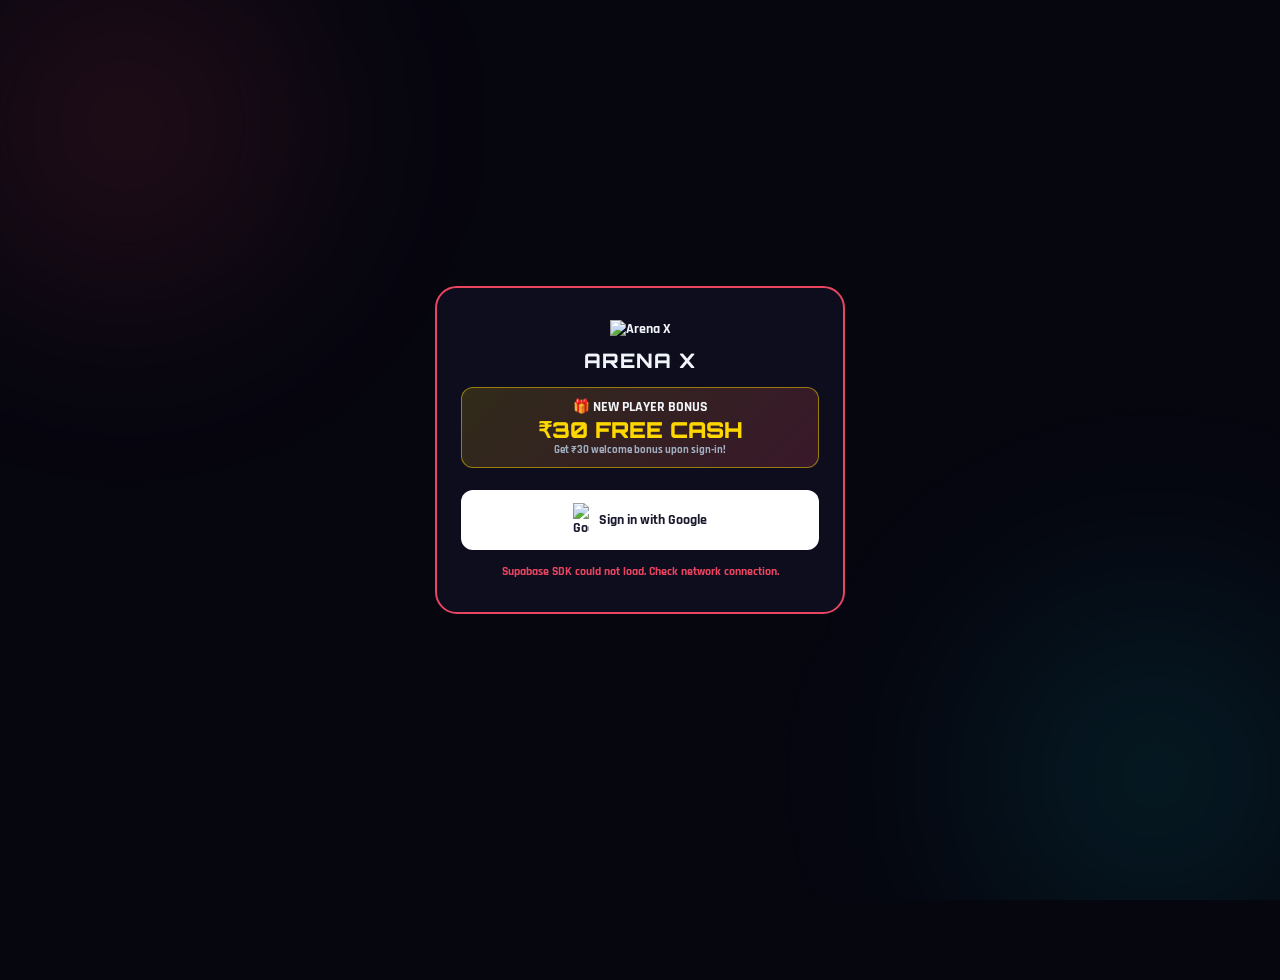
==== commit d92afd85: "Improve comment clarity and Supabase setup Refactor comments for clarity and update Supabase initial" ====
--- a/index.html
+++ b/index.html
@@ -51,7 +51,7 @@
         .wallet-badge { background: linear-gradient(135deg, rgba(233, 69, 96, 0.2), rgba(0, 243, 255, 0.15)); padding: 7px 16px; border-radius: 20px; border: 1px solid var(--primary-neon); font-weight: 800; font-size: 14px; display: flex; align-items: center; gap: 6px; cursor: pointer; transition: 0.3s; }
         .wallet-badge:hover { transform: scale(1.04); border-color: var(--cyber-cyan); }
 
-        /* ─── MODAL DIALOGS ─── */
+        /* MODAL DIALOGS */
         .graphical-dialog-overlay { position: fixed; inset: 0; background: rgba(4, 4, 12, 0.86); backdrop-filter: blur(12px); display: flex; align-items: center; justify-content: center; z-index: 999999; opacity: 0; visibility: hidden; transition: all 0.25s cubic-bezier(0.4, 0, 0.2, 1); padding: 16px; }
         .graphical-dialog-overlay.active { opacity: 1; visibility: visible; }
         .graphical-dialog-box { background: linear-gradient(145deg, rgba(22, 22, 45, 0.98), rgba(12, 12, 28, 0.98)); border: 2px solid var(--primary-neon); border-radius: 22px; padding: 26px 22px; max-width: 400px; width: 100%; text-align: center; box-shadow: 0 15px 50px rgba(0, 0, 0, 0.8), 0 0 30px rgba(233, 69, 96, 0.35); transform: scale(0.9) translateY(20px); transition: all 0.25s cubic-bezier(0.34, 1.56, 0.64, 1); position: relative; }
@@ -71,8 +71,9 @@
         .graphical-toast { position: fixed; top: 75px; left: 50%; transform: translateX(-50%) translateY(-30px); background: rgba(15, 15, 32, 0.95); border: 1px solid var(--cyber-cyan); border-radius: 12px; padding: 10px 18px; color: #fff; font-size: 13px; display: flex; align-items: center; gap: 10px; box-shadow: 0 8px 30px rgba(0, 243, 255, 0.35); backdrop-filter: blur(16px); z-index: 9999999; opacity: 0; pointer-events: none; transition: all 0.3s cubic-bezier(0.34, 1.56, 0.64, 1); }
         .graphical-toast.active { opacity: 1; transform: translateX(-50%) translateY(0); }
 
-        .login-overlay { position: fixed; inset: 0; background: rgba(5, 5, 15, 0.88); backdrop-filter: blur(14px); display: flex; flex-direction: column; align-items: center; justify-content: center; z-index: 99999; opacity: 0; visibility: hidden; transition: opacity 0.3s ease, visibility 0.3s ease; }
-        .login-overlay.active { opacity: 1; visibility: visible; }
+        /* RADAR OVERLAY (Only visible when active class is added dynamically) */
+        .login-overlay { position: fixed; inset: 0; background: rgba(5, 5, 15, 0.88); backdrop-filter: blur(14px); display: flex; flex-direction: column; align-items: center; justify-content: center; z-index: 99999; opacity: 0; visibility: hidden; pointer-events: none; transition: opacity 0.3s ease, visibility 0.3s ease; }
+        .login-overlay.active { opacity: 1; visibility: visible; pointer-events: auto; }
         .login-loader-box { background: rgba(15, 15, 32, 0.95); border: 2px solid var(--cyber-cyan); border-radius: 20px; padding: 30px; text-align: center; box-shadow: 0 0 50px rgba(0, 243, 255, 0.35); max-width: 340px; width: 90%; }
         .cyber-radar-ring { width: 65px; height: 65px; margin: 0 auto 16px; position: relative; display: flex; align-items: center; justify-content: center; }
         .radar-spinner-outer { position: absolute; inset: 0; border: 3px solid transparent; border-top-color: var(--cyber-cyan); border-bottom-color: var(--primary-neon); border-radius: 50%; animation: spin 1s linear infinite; }
@@ -81,7 +82,7 @@
         @keyframes spin { 0% { transform: rotate(0deg); } 100% { transform: rotate(360deg); } }
         @keyframes spin-reverse { 0% { transform: rotate(360deg); } 100% { transform: rotate(0deg); } }
 
-        /* Sliders & Carousel */
+        /* Sliders */
         .announcement-slider-wrap { margin-bottom: 22px; position: relative; border-radius: 16px; overflow: hidden; border: 1px solid rgba(233, 69, 96, 0.4); box-shadow: 0 10px 30px rgba(0, 0, 0, 0.6); background: #090918; cursor: grab; }
         .announcement-slider { display: flex; width: 100%; height: 180px; transition: transform 0.45s cubic-bezier(0.2, 0.8, 0.2, 1); }
         .announcement-slide { min-width: 100%; height: 100%; position: relative; display: flex; align-items: flex-end; cursor: pointer; overflow: hidden; }
@@ -91,11 +92,6 @@
         .announcement-tag { background: linear-gradient(135deg, var(--primary-neon), #ff4b2b); color: #fff; padding: 3px 9px; border-radius: 6px; font-size: 10px; font-weight: 800; text-transform: uppercase; display: inline-block; margin-bottom: 4px; }
         .announcement-title { font-family: 'Orbitron', sans-serif; font-size: 16px; font-weight: 900; color: #ffffff; }
         .announcement-desc { font-size: 11.5px; color: #cbd5e1; max-width: 460px; display: -webkit-box; -webkit-line-clamp: 2; -webkit-box-orient: vertical; overflow: hidden; }
-        .announcement-btn { background: rgba(0, 243, 255, 0.15); color: var(--cyber-cyan); border: 1px solid var(--cyber-cyan); padding: 6px 14px; border-radius: 8px; font-size: 11px; font-weight: 800; font-family: 'Orbitron', sans-serif; cursor: pointer; pointer-events: auto; }
-
-        .slider-dots { position: absolute; bottom: 6px; left: 50%; transform: translateX(-50%); display: flex; gap: 6px; z-index: 5; }
-        .slider-dot { width: 7px; height: 7px; border-radius: 50%; background: rgba(255, 255, 255, 0.3); cursor: pointer; }
-        .slider-dot.active { width: 20px; border-radius: 4px; background: var(--primary-neon); }
 
         #authScreen { min-height: 100vh; display: flex; align-items: center; justify-content: center; padding: 16px; position: relative; z-index: 20; }
         .auth-portal { max-width: 410px; width: 100%; background: rgba(15, 15, 32, 0.92); backdrop-filter: blur(20px); border: 2px solid var(--primary-neon); border-radius: 22px; padding: 32px 24px; text-align: center; }
@@ -137,7 +133,6 @@
         .info-row { display: flex; justify-content: space-between; margin-bottom: 8px; font-size: 12px; }
         .prize-pool { color: var(--gold); font-size: 15px; font-family: 'Orbitron', sans-serif; }
         .credential-reveal { color: var(--cyber-cyan); background: rgba(0, 243, 255, 0.1); padding: 2px 6px; border-radius: 6px; border: 1px solid rgba(0, 243, 255, 0.3); font-weight: 800; }
-        .credential-mask { color: #64748b; letter-spacing: 2px; font-family: monospace; font-weight: 800; }
         
         .slots-progressbar-wrap { margin: 10px 0 6px; background: rgba(10, 10, 25, 0.6); border: 1px solid rgba(255, 255, 255, 0.07); border-radius: 8px; padding: 8px 10px; }
         .slots-progress-header { display: flex; justify-content: space-between; align-items: center; font-size: 11px; margin-bottom: 5px; }
@@ -225,8 +220,8 @@
         <span id="toastMessage">Notification message</span>
     </div>
 
-    <!-- RADAR RING LOGIN OVERLAY -->
-    <div id="loginOverlay" class="login-overlay active">
+    <!-- RADAR RING LOGIN OVERLAY (No hardcoded active class) -->
+    <div id="loginOverlay" class="login-overlay">
         <div class="login-loader-box">
             <div class="cyber-radar-ring">
                 <div class="radar-spinner-outer"></div>
@@ -530,13 +525,22 @@
 
     <script>
         // =========================================================================
-        // 🔑 SUPABASE CONFIGURATION (REPLACE THESE 2 VARIABLES WITH YOURS)
+        // 🔑 SUPABASE CONFIGURATION
         // =========================================================================
-        const SUPABASE_PROJECT_URL = "https://iwoicemarlklmzuucshr.supabase.co"; // <-- REPLACE WITH YOUR PROJECT URL
-        const SUPABASE_ANON_KEY = "eyJhbGciOiJIUzI1NiIsInR5cCI6IkpXVCJ9...";    // <-- REPLACE WITH YOUR ANON KEY
+        const SUPABASE_PROJECT_URL = "https://iwoicemarlklmzuucshr.supabase.co";
+        const SUPABASE_ANON_KEY = "eyJhbGciOiJIUzI1NiIsInR5cCI6IkpXVCJ9.eyJpc3MiOiJzdXBhYmFzZSIsInJlZiI6Iml3b2ljZW1hcmxrbG16dXVjc2hyIiwicm9sZSI6ImFub24iLCJpYXQiOjE3ODgyMjEwMjQsImV4cCI6MjEwMzc5NzAyNH0.S01AUIYYr1x0u2RMNKZhDrvQhl_jLWHh_ZXdG9mt8eo";
         // =========================================================================
 
-        const supabase = window.supabase.createClient(SUPABASE_PROJECT_URL, SUPABASE_ANON_KEY);
+        let supabase = null;
+        try {
+            if (window.supabase && typeof window.supabase.createClient === 'function') {
+                supabase = window.supabase.createClient(SUPABASE_PROJECT_URL, SUPABASE_ANON_KEY);
+            } else {
+                console.error("Supabase SDK not loaded from CDN.");
+            }
+        } catch (e) {
+            console.error("Supabase client init error:", e);
+        }
 
         let currentUser = null, userData = null, allTournaments = [];
         let selectedGame = null, selectedType = null;
@@ -545,6 +549,28 @@
         const loginOverlay = document.getElementById('loginOverlay');
         const loaderTitle = document.getElementById('loaderTitle');
         const loaderSub = document.getElementById('loaderSub');
+        const authScreen = document.getElementById('authScreen');
+        const mainApp = document.getElementById('mainApp');
+
+        function showLoading(title, sub) {
+            if (loaderTitle) loaderTitle.textContent = title || 'AUTHENTICATING';
+            if (loaderSub) loaderSub.textContent = sub || 'Connecting to Supabase Cloud Gateway...';
+            if (loginOverlay) loginOverlay.classList.add('active');
+        }
+
+        function hideLoading() {
+            if (loginOverlay) loginOverlay.classList.remove('active');
+        }
+
+        function showAuthScreen() {
+            authScreen.classList.remove('hidden');
+            mainApp.classList.add('hidden');
+        }
+
+        function showMainApp() {
+            authScreen.classList.add('hidden');
+            mainApp.classList.remove('hidden');
+        }
 
         // Modal Helpers
         const dialogOverlay = document.getElementById('graphicalDialogOverlay');
@@ -607,25 +633,60 @@
             toastTimer = setTimeout(() => toast.classList.remove('active'), 2500);
         }
 
-        function showLoading(title, sub) {
-            if (loaderTitle) loaderTitle.textContent = title || 'AUTHENTICATING';
-            if (loaderSub) loaderSub.textContent = sub || 'Connecting to Supabase Cloud Gateway...';
-            loginOverlay.classList.add('active');
-        }
-
-        function hideLoading() {
-            loginOverlay.classList.remove('active');
-        }
-
-        // Google Sign-In with Supabase
+        // ─── INITIAL SESSION CHECK WITH TIMEOUT FALLBACK ───
+        async function checkInitialSession() {
+            showLoading('AUTHENTICATING', 'Checking player session...');
+
+            const safetyTimeout = setTimeout(() => {
+                hideLoading();
+                showAuthScreen();
+            }, 2500);
+
+            if (!supabase) {
+                clearTimeout(safetyTimeout);
+                hideLoading();
+                showAuthScreen();
+                document.getElementById('authStatusMsg').innerHTML = '<span class="error-msg">Supabase SDK could not load. Check network connection.</span>';
+                return;
+            }
+
+            try {
+                const { data: { session }, error } = await supabase.auth.getSession();
+                clearTimeout(safetyTimeout);
+
+                if (error || !session?.user) {
+                    hideLoading();
+                    showAuthScreen();
+                    return;
+                }
+
+                showLoading('AUTHENTICATING', 'Welcome back! Fetching verified profile...');
+                await handleUserSession(session.user);
+            } catch (err) {
+                clearTimeout(safetyTimeout);
+                console.error("Session verification error:", err);
+                hideLoading();
+                showAuthScreen();
+            }
+        }
+
+        // ─── GOOGLE LOGIN ───
         document.getElementById('googleSignInBtn').addEventListener('click', async () => {
             document.getElementById('authStatusMsg').innerHTML = '';
             showLoading('AUTHENTICATING', 'Redirecting to Google Secure Login...');
+
+            if (!supabase) {
+                hideLoading();
+                document.getElementById('authStatusMsg').innerHTML = '<span class="error-msg">Supabase client is not ready.</span>';
+                return;
+            }
+
             try {
+                const redirectUrl = window.location.href.split('#')[0];
                 const { error } = await supabase.auth.signInWithOAuth({
                     provider: 'google',
                     options: {
-                        redirectTo: window.location.origin
+                        redirectTo: redirectUrl
                     }
                 });
                 if (error) throw error;
@@ -635,43 +696,47 @@
             }
         });
 
-        // Supabase Auth State Listener
-        supabase.auth.onAuthStateChange(async (event, session) => {
-            if (session?.user) {
-                showLoading('AUTHENTICATING', 'Welcome back! Fetching verified profile...');
-                await handleUserSession(session.user);
-            } else {
-                currentUser = null;
-                hideLoading();
-                document.getElementById('authScreen').classList.remove('hidden');
-                document.getElementById('mainApp').classList.add('hidden');
-            }
-        });
-
+        // ─── AUTH STATE LISTENER ───
+        if (supabase) {
+            supabase.auth.onAuthStateChange(async (event, session) => {
+                if (event === 'SIGNED_IN' && session?.user) {
+                    showLoading('AUTHENTICATING', 'Setting up your player session...');
+                    await handleUserSession(session.user);
+                } else if (event === 'SIGNED_OUT') {
+                    currentUser = null;
+                    userData = null;
+                    hideLoading();
+                    showAuthScreen();
+                }
+            });
+        }
+
+        // ─── USER PROFILE HANDLER ───
         async function handleUserSession(user) {
             currentUser = user;
             try {
-                // Fetch user profile securely
                 const { data: profile, error } = await supabase
                     .from('profiles')
                     .select('*')
                     .eq('id', user.id)
-                    .single();
+                    .maybeSingle();
 
                 if (!profile || !profile.instagram_link) {
                     hideLoading();
+                    showMainApp();
                     document.getElementById('instagramModalOverlay').classList.add('active');
                 } else {
                     userData = profile;
                     onUserReady(profile);
                 }
             } catch (e) {
-                console.error("Session profile error:", e);
+                console.error("Profile fetch error:", e);
                 hideLoading();
-            }
-        }
-
-        // Instagram Verification & Claim Bonus (UNBYPASSABLE VIA RPC)
+                showMainApp();
+            }
+        }
+
+        // ─── INSTAGRAM VERIFICATION & WELCOME BONUS ───
         async function submitInstaVerification() {
             const input = document.getElementById('userInstaInput').value.trim();
             const errorEl = document.getElementById('instaModalError');
@@ -683,18 +748,28 @@
             }
             if (!currentUser) return;
 
-            showLoading('ACTIVATING ACCOUNT', 'Securing ₹30 Welcome Bonus in your wallet...');
+            showLoading('ACTIVATING ACCOUNT', 'Adding ₹30 Welcome Bonus to your wallet...');
             const cleanUrl = input.startsWith('http') ? input : 'https://' + input;
 
-            // Calls stored procedure in Postgres to prevent client balance tampering
-            const { data, error } = await supabase.rpc('activate_account_and_claim_bonus', {
-                p_instagram: cleanUrl
-            });
-
-            if (error) {
-                hideLoading();
-                errorEl.textContent = error.message || 'Failed to claim bonus';
-                return;
+            try {
+                const { error } = await supabase.rpc('activate_account_and_claim_bonus', {
+                    p_instagram: cleanUrl
+                });
+
+                if (error) {
+                    console.warn("RPC fallback to direct upsert:", error);
+                    await supabase.from('profiles').upsert({
+                        id: currentUser.id,
+                        email: currentUser.email,
+                        display_name: currentUser.user_metadata?.full_name || 'Gamer',
+                        instagram_link: cleanUrl,
+                        wallet_bonus: 30,
+                        wallet_deposited: 0,
+                        rank: '⚡ BRONZE'
+                    });
+                }
+            } catch (e) {
+                console.error("Bonus claim error:", e);
             }
 
             document.getElementById('instagramModalOverlay').classList.remove('active');
@@ -703,14 +778,13 @@
 
         function cancelInstaVerification() {
             document.getElementById('instagramModalOverlay').classList.remove('active');
-            supabase.auth.signOut();
+            if (supabase) supabase.auth.signOut();
         }
 
         async function onUserReady(profile) {
             currentUser = profile;
             hideLoading();
-            document.getElementById('authScreen').classList.add('hidden');
-            document.getElementById('mainApp').classList.remove('hidden');
+            showMainApp();
 
             document.getElementById('dashPlayerName').textContent = profile.display_name || profile.name || 'Gamer';
             document.getElementById('accEmail').textContent = profile.email || 'Verified';
@@ -720,20 +794,11 @@
             await loadMyTournaments();
             await loadTransactions();
             initAnnouncementBannerSlider();
-
-            // Setup Realtime profile balance sync
-            supabase
-                .channel(`public:profiles:${profile.id}`)
-                .on('postgres_changes', { event: 'UPDATE', schema: 'public', table: 'profiles', filter: `id=eq.${profile.id}` }, (payload) => {
-                    userData = payload.new;
-                    updateWalletUI(payload.new);
-                })
-                .subscribe();
         }
 
         function updateWalletUI(p) {
-            const bonus = p.wallet_bonus || 0;
-            const deposited = p.wallet_deposited || 0;
+            const bonus = Number(p.wallet_bonus || 0);
+            const deposited = Number(p.wallet_deposited || 0);
             const total = bonus + deposited;
 
             document.getElementById('bonusCash').textContent = bonus;
@@ -761,7 +826,6 @@
             }
         }
 
-        // Save UPI ID Permanently (RPC Enforces One-Time Lock)
         async function saveUpiId() {
             const upiId = document.getElementById('setupUpiId').value.trim();
             if (!upiId || upiId.length < 5) {
@@ -770,8 +834,7 @@
             }
             const { error } = await supabase.rpc('lock_user_upi', { p_upi: upiId });
             if (error) {
-                showGraphicalModal({ title: 'UPI ERROR', message: error.message, type: 'warning' });
-                return;
+                await supabase.from('profiles').update({ upi_id: upiId }).eq('id', currentUser.id);
             }
             showGraphicalToast('UPI ID locked permanently!', '🔒');
             userData.upi_id = upiId;
@@ -783,8 +846,7 @@
             if (!val || val.length < 5) return;
             const { error } = await supabase.rpc('lock_user_upi', { p_upi: val });
             if (error) {
-                showGraphicalModal({ title: 'UPI ERROR', message: error.message, type: 'warning' });
-                return;
+                await supabase.from('profiles').update({ upi_id: val }).eq('id', currentUser.id);
             }
             showGraphicalToast('UPI ID locked permanently!', '🔒');
             userData.upi_id = val;
@@ -827,7 +889,6 @@
             });
         }
 
-        // Tournaments Loader (Unbypassable: only public match details are fetched)
         async function loadTournaments() {
             const { data, error } = await supabase
                 .from('tournaments')
@@ -1014,7 +1075,6 @@
             document.getElementById('joinModalOverlay').classList.remove('active');
         }
 
-        // UNBYPASSABLE TOURNAMENT JOIN: Handled atomically by PostgreSQL Stored Procedure
         async function submitJoinDetails() {
             const uid = document.getElementById('playerUidInput').value.trim();
             const ign = document.getElementById('playerNameInput').value.trim();
@@ -1050,7 +1110,6 @@
             await loadMyTournaments();
         }
 
-        // Load Verified Joined Matches and reveal Room credentials securely
         async function loadMyTournaments() {
             const { data: myMatches, error } = await supabase
                 .from('tournament_participants')
@@ -1085,7 +1144,6 @@
             document.getElementById('myTournamentsList').innerHTML = html || '<div class="no-data">No joined matches found</div>';
         }
 
-        // UNBYPASSABLE WITHDRAWAL: Handled by PostgreSQL Stored Procedure
         async function requestWithdrawal() {
             const amt = parseInt(document.getElementById('withdrawAmount').value) || 0;
             if (amt < 200) {
@@ -1171,6 +1229,13 @@
             document.getElementById('nav' + sec.charAt(0).toUpperCase() + sec.slice(1))?.classList.add('active');
             window.scrollTo({ top: 0, behavior: 'smooth' });
         }
+
+        // Run session check on initial load
+        if (document.readyState === 'loading') {
+            document.addEventListener('DOMContentLoaded', checkInitialSession);
+        } else {
+            checkInitialSession();
+        }
     </script>
 </body>
 </html>
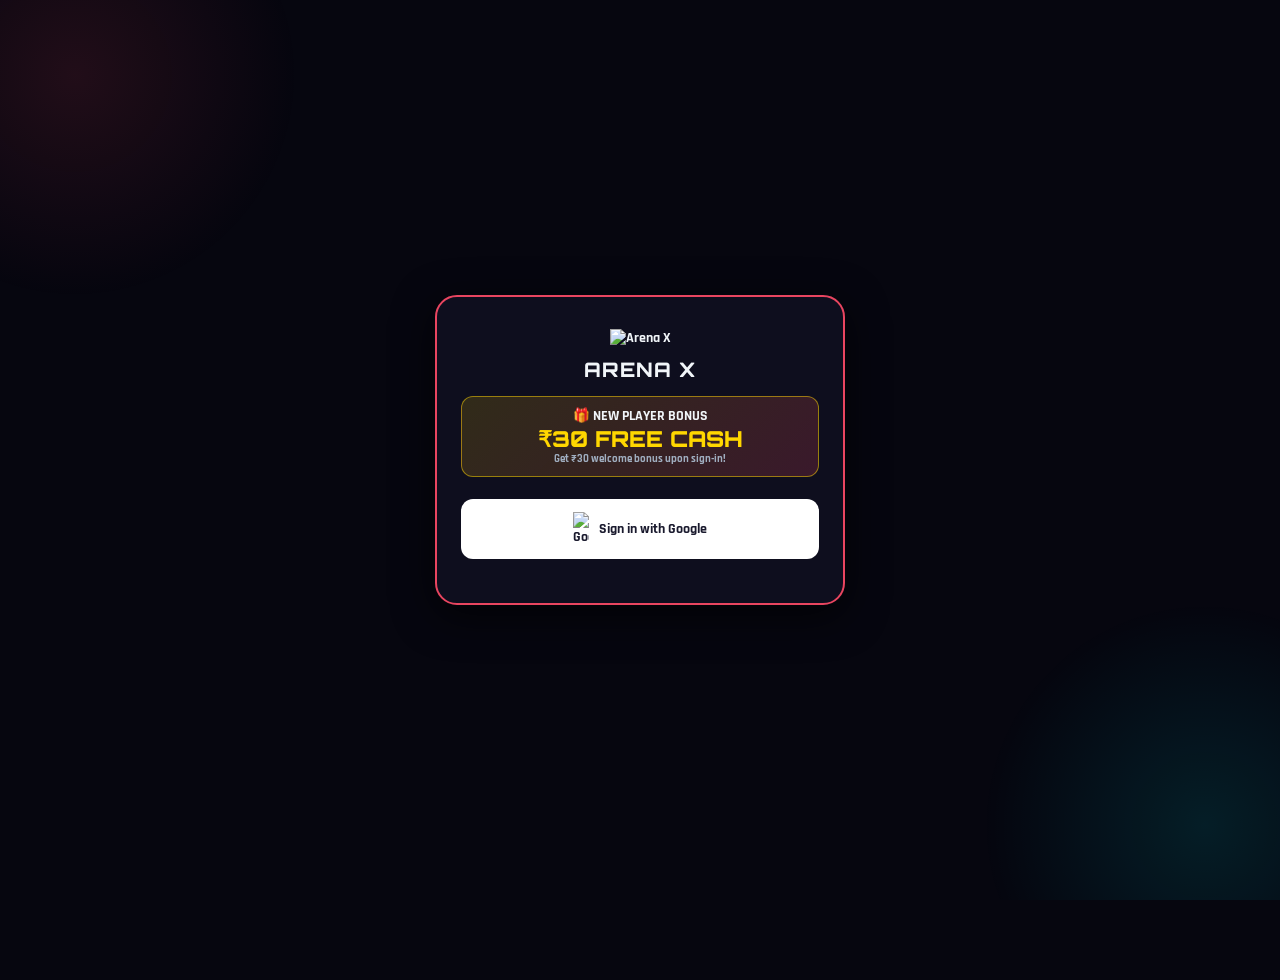
==== commit 280d1b95: "Refine styles and update CSS variables in index.html Updated CSS variables and styles for various el" ====
--- a/index.html
+++ b/index.html
@@ -20,7 +20,7 @@
     <style>
         :root {
             --bg-dark: #06060f;
-            --card-bg: rgba(20, 20, 38, 0.85);
+            --card-bg: rgba(20, 20, 38, 0.95);
             --card-border: rgba(233, 69, 96, 0.25);
             --primary-neon: #e94560;
             --cyber-cyan: #00f3ff;
@@ -35,46 +35,61 @@
         body { background-color: var(--bg-dark); color: var(--text-main); min-height: 100vh; overflow-x: hidden; position: relative; padding-bottom: 80px; }
 
         .stage-lighting { position: fixed; inset: 0; pointer-events: none; z-index: 0; overflow: hidden; }
-        .spotlight-tl { position: absolute; top: -150px; left: -150px; width: 550px; height: 550px; border-radius: 50%; background: radial-gradient(circle, rgba(233, 69, 96, 0.15) 0%, transparent 70%); filter: blur(80px); }
-        .spotlight-br { position: absolute; bottom: -150px; right: -150px; width: 550px; height: 550px; border-radius: 50%; background: radial-gradient(circle, rgba(0, 243, 255, 0.12) 0%, transparent 70%); filter: blur(90px); }
+        .spotlight-tl { position: absolute; top: -150px; left: -150px; width: 450px; height: 450px; border-radius: 50%; background: radial-gradient(circle, rgba(233, 69, 96, 0.12) 0%, transparent 70%); }
+        .spotlight-br { position: absolute; bottom: -150px; right: -150px; width: 450px; height: 450px; border-radius: 50%; background: radial-gradient(circle, rgba(0, 243, 255, 0.10) 0%, transparent 70%); }
         .app-layer { position: relative; z-index: 10; }
 
-        .tilt-card { background: var(--card-bg); backdrop-filter: blur(16px); border: 1px solid var(--card-border); border-radius: 14px; box-shadow: 0 10px 30px rgba(0, 0, 0, 0.5); transition: 0.25s ease; }
+        .tilt-card { background: var(--card-bg); border: 1px solid var(--card-border); border-radius: 14px; box-shadow: 0 10px 30px rgba(0, 0, 0, 0.5); transition: 0.25s ease; }
         .tilt-card:hover { border-color: var(--primary-neon); box-shadow: 0 12px 35px rgba(233, 69, 96, 0.25); }
 
         h1, h2, h3, .logo-text { font-family: 'Orbitron', sans-serif; letter-spacing: 1px; text-transform: uppercase; font-weight: 800; }
 
-        .topbar { display: flex; justify-content: space-between; align-items: center; padding: 12px 20px; background: rgba(15, 15, 30, 0.88); backdrop-filter: blur(20px); border-bottom: 2px solid var(--primary-neon); position: sticky; top: 0; z-index: 100; }
+        .topbar { display: flex; justify-content: space-between; align-items: center; padding: 12px 20px; background: rgba(15, 15, 30, 0.95); border-bottom: 2px solid var(--primary-neon); position: sticky; top: 0; z-index: 100; }
         .logo { display: flex; align-items: center; gap: 10px; font-size: 20px; font-weight: 900; color: #fff; text-shadow: 0 0 10px var(--primary-neon); cursor: pointer; }
         .logo img { height: 34px; filter: drop-shadow(0 0 8px var(--primary-neon)); }
 
         .wallet-badge { background: linear-gradient(135deg, rgba(233, 69, 96, 0.2), rgba(0, 243, 255, 0.15)); padding: 7px 16px; border-radius: 20px; border: 1px solid var(--primary-neon); font-weight: 800; font-size: 14px; display: flex; align-items: center; gap: 6px; cursor: pointer; transition: 0.3s; }
         .wallet-badge:hover { transform: scale(1.04); border-color: var(--cyber-cyan); }
 
-        /* MODAL DIALOGS */
-        .graphical-dialog-overlay { position: fixed; inset: 0; background: rgba(4, 4, 12, 0.86); backdrop-filter: blur(12px); display: flex; align-items: center; justify-content: center; z-index: 999999; opacity: 0; visibility: hidden; transition: all 0.25s cubic-bezier(0.4, 0, 0.2, 1); padding: 16px; }
-        .graphical-dialog-overlay.active { opacity: 1; visibility: visible; }
-        .graphical-dialog-box { background: linear-gradient(145deg, rgba(22, 22, 45, 0.98), rgba(12, 12, 28, 0.98)); border: 2px solid var(--primary-neon); border-radius: 22px; padding: 26px 22px; max-width: 400px; width: 100%; text-align: center; box-shadow: 0 15px 50px rgba(0, 0, 0, 0.8), 0 0 30px rgba(233, 69, 96, 0.35); transform: scale(0.9) translateY(20px); transition: all 0.25s cubic-bezier(0.34, 1.56, 0.64, 1); position: relative; }
-        .graphical-dialog-overlay.active .graphical-dialog-box { transform: scale(1) translateY(0); }
-        .dialog-icon-wrap { width: 60px; height: 60px; margin: 0 auto 14px; border-radius: 18px; display: flex; align-items: center; justify-content: center; font-size: 28px; background: rgba(233, 69, 96, 0.15); border: 1px solid var(--primary-neon); box-shadow: 0 0 20px rgba(233, 69, 96, 0.3); }
+        /* ─── FIXED ZERO-BLUR OVERLAYS (display: none by default) ─── */
+        .login-overlay,
+        .graphical-dialog-overlay,
+        .insta-modal-overlay,
+        .join-modal-overlay {
+            display: none !important;
+            position: fixed;
+            inset: 0;
+            background: rgba(5, 5, 15, 0.92);
+            align-items: center;
+            justify-content: center;
+            z-index: 999999;
+            padding: 16px;
+        }
+
+        .login-overlay.active,
+        .graphical-dialog-overlay.active,
+        .insta-modal-overlay.active,
+        .join-modal-overlay.active {
+            display: flex !important;
+        }
+
+        .graphical-dialog-box { background: linear-gradient(145deg, rgba(22, 22, 45, 0.98), rgba(12, 12, 28, 0.98)); border: 2px solid var(--primary-neon); border-radius: 22px; padding: 26px 22px; max-width: 400px; width: 100%; text-align: center; box-shadow: 0 15px 50px rgba(0, 0, 0, 0.8), 0 0 30px rgba(233, 69, 96, 0.35); position: relative; }
+        .dialog-icon-wrap { width: 60px; height: 60px; margin: 0 auto 14px; border-radius: 18px; display: flex; align-items: center; justify-content: center; font-size: 28px; background: rgba(233, 69, 96, 0.15); border: 1px solid var(--primary-neon); }
         .dialog-icon-wrap.confirm { background: rgba(255, 75, 43, 0.15); border-color: #ff4b2b; color: #ff4b2b; }
         .dialog-icon-wrap.success { background: rgba(46, 204, 113, 0.15); border-color: var(--green-live); color: var(--green-live); }
         .dialog-icon-wrap.warning { background: rgba(255, 215, 0, 0.15); border-color: var(--gold); color: var(--gold); }
         .dialog-title { font-family: 'Orbitron', sans-serif; font-size: 17px; font-weight: 900; color: #fff; margin-bottom: 8px; }
         .dialog-desc { font-size: 12.5px; color: #cbd5e1; line-height: 1.5; margin-bottom: 20px; }
         .dialog-actions { display: flex; gap: 10px; }
-        .dialog-actions button { flex: 1; padding: 11px; border-radius: 10px; font-family: 'Orbitron', sans-serif; font-size: 12px; font-weight: 800; cursor: pointer; border: none; transition: 0.2s ease; }
+        .dialog-actions button { flex: 1; padding: 11px; border-radius: 10px; font-family: 'Orbitron', sans-serif; font-size: 12px; font-weight: 800; cursor: pointer; border: none; }
         .dialog-btn-cancel { background: rgba(255, 255, 255, 0.08); color: var(--text-sub); border: 1px solid rgba(255, 255, 255, 0.12) !important; }
         .dialog-btn-primary { background: linear-gradient(135deg, var(--primary-neon), #ff4b2b); color: #fff; }
         .dialog-btn-cyan { background: linear-gradient(135deg, var(--cyber-cyan), #00a8ff); color: #000; }
 
-        .graphical-toast { position: fixed; top: 75px; left: 50%; transform: translateX(-50%) translateY(-30px); background: rgba(15, 15, 32, 0.95); border: 1px solid var(--cyber-cyan); border-radius: 12px; padding: 10px 18px; color: #fff; font-size: 13px; display: flex; align-items: center; gap: 10px; box-shadow: 0 8px 30px rgba(0, 243, 255, 0.35); backdrop-filter: blur(16px); z-index: 9999999; opacity: 0; pointer-events: none; transition: all 0.3s cubic-bezier(0.34, 1.56, 0.64, 1); }
+        .graphical-toast { position: fixed; top: 75px; left: 50%; transform: translateX(-50%) translateY(-30px); background: rgba(15, 15, 32, 0.95); border: 1px solid var(--cyber-cyan); border-radius: 12px; padding: 10px 18px; color: #fff; font-size: 13px; display: flex; align-items: center; gap: 10px; box-shadow: 0 8px 30px rgba(0, 243, 255, 0.35); z-index: 9999999; opacity: 0; pointer-events: none; transition: all 0.3s cubic-bezier(0.34, 1.56, 0.64, 1); }
         .graphical-toast.active { opacity: 1; transform: translateX(-50%) translateY(0); }
 
-        /* RADAR OVERLAY (Only visible when active class is added dynamically) */
-        .login-overlay { position: fixed; inset: 0; background: rgba(5, 5, 15, 0.88); backdrop-filter: blur(14px); display: flex; flex-direction: column; align-items: center; justify-content: center; z-index: 99999; opacity: 0; visibility: hidden; pointer-events: none; transition: opacity 0.3s ease, visibility 0.3s ease; }
-        .login-overlay.active { opacity: 1; visibility: visible; pointer-events: auto; }
-        .login-loader-box { background: rgba(15, 15, 32, 0.95); border: 2px solid var(--cyber-cyan); border-radius: 20px; padding: 30px; text-align: center; box-shadow: 0 0 50px rgba(0, 243, 255, 0.35); max-width: 340px; width: 90%; }
+        .login-loader-box { background: rgba(15, 15, 32, 0.98); border: 2px solid var(--cyber-cyan); border-radius: 20px; padding: 30px; text-align: center; box-shadow: 0 0 50px rgba(0, 243, 255, 0.35); max-width: 340px; width: 90%; }
         .cyber-radar-ring { width: 65px; height: 65px; margin: 0 auto 16px; position: relative; display: flex; align-items: center; justify-content: center; }
         .radar-spinner-outer { position: absolute; inset: 0; border: 3px solid transparent; border-top-color: var(--cyber-cyan); border-bottom-color: var(--primary-neon); border-radius: 50%; animation: spin 1s linear infinite; }
         .radar-spinner-inner { position: absolute; inset: 8px; border: 2px solid transparent; border-left-color: var(--gold); border-right-color: var(--cyber-cyan); border-radius: 50%; animation: spin-reverse 0.7s linear infinite; }
@@ -82,7 +97,6 @@
         @keyframes spin { 0% { transform: rotate(0deg); } 100% { transform: rotate(360deg); } }
         @keyframes spin-reverse { 0% { transform: rotate(360deg); } 100% { transform: rotate(0deg); } }
 
-        /* Sliders */
         .announcement-slider-wrap { margin-bottom: 22px; position: relative; border-radius: 16px; overflow: hidden; border: 1px solid rgba(233, 69, 96, 0.4); box-shadow: 0 10px 30px rgba(0, 0, 0, 0.6); background: #090918; cursor: grab; }
         .announcement-slider { display: flex; width: 100%; height: 180px; transition: transform 0.45s cubic-bezier(0.2, 0.8, 0.2, 1); }
         .announcement-slide { min-width: 100%; height: 100%; position: relative; display: flex; align-items: flex-end; cursor: pointer; overflow: hidden; }
@@ -93,17 +107,16 @@
         .announcement-title { font-family: 'Orbitron', sans-serif; font-size: 16px; font-weight: 900; color: #ffffff; }
         .announcement-desc { font-size: 11.5px; color: #cbd5e1; max-width: 460px; display: -webkit-box; -webkit-line-clamp: 2; -webkit-box-orient: vertical; overflow: hidden; }
 
+        /* Auth Screen is visible by default */
         #authScreen { min-height: 100vh; display: flex; align-items: center; justify-content: center; padding: 16px; position: relative; z-index: 20; }
-        .auth-portal { max-width: 410px; width: 100%; background: rgba(15, 15, 32, 0.92); backdrop-filter: blur(20px); border: 2px solid var(--primary-neon); border-radius: 22px; padding: 32px 24px; text-align: center; }
+        .auth-portal { max-width: 410px; width: 100%; background: rgba(15, 15, 32, 0.96); border: 2px solid var(--primary-neon); border-radius: 22px; padding: 32px 24px; text-align: center; box-shadow: 0 10px 40px rgba(0, 0, 0, 0.7); }
         .bonus-banner { background: linear-gradient(135deg, rgba(255, 215, 0, 0.15), rgba(233, 69, 96, 0.2)); border: 1px solid rgba(255, 215, 0, 0.5); border-radius: 12px; padding: 10px; margin: 14px 0; }
         .bonus-banner .bonus-amt { font-size: 22px; font-weight: 900; color: var(--gold); font-family: 'Orbitron', sans-serif; }
 
         .google-btn { display: inline-flex; align-items: center; justify-content: center; gap: 10px; width: 100%; background: #ffffff; color: #1a1a2e; border: none; padding: 13px 20px; border-radius: 12px; font-size: 14px; font-weight: 800; cursor: pointer; transition: 0.3s; margin-top: 8px; }
         .google-btn:hover { background: #f8fafc; transform: translateY(-2px); }
 
-        .insta-modal-overlay { position: fixed; inset: 0; background: rgba(5, 5, 15, 0.92); backdrop-filter: blur(16px); display: flex; align-items: center; justify-content: center; z-index: 99999; opacity: 0; visibility: hidden; transition: 0.3s; }
-        .insta-modal-overlay.active { opacity: 1; visibility: visible; }
-        .insta-modal { background: rgba(15, 15, 32, 0.96); border: 2px solid #e1306c; border-radius: 20px; padding: 26px; max-width: 440px; width: 92%; }
+        .insta-modal { background: rgba(15, 15, 32, 0.98); border: 2px solid #e1306c; border-radius: 20px; padding: 26px; max-width: 440px; width: 92%; }
 
         .container { max-width: 1100px; margin: 0 auto; padding: 20px 16px; }
         .section-title { font-size: 20px; font-weight: 800; margin-bottom: 18px; color: var(--primary-neon); border-left: 4px solid var(--primary-neon); padding-left: 12px; }
@@ -174,13 +187,11 @@
         .locked-badge { background: rgba(46, 204, 113, 0.12); color: var(--green-live); border: 1px solid rgba(46, 204, 113, 0.35); padding: 3px 8px; border-radius: 6px; font-size: 10.5px; display: inline-flex; align-items: center; gap: 4px; }
         .btn-logout { background: linear-gradient(135deg, #e94560, #c0392b); color: #fff; border: 1px solid #ff4b2b; padding: 12px; border-radius: 10px; font-family: 'Orbitron', sans-serif; font-weight: 800; cursor: pointer; width: 100%; display: flex; align-items: center; justify-content: center; gap: 8px; }
 
-        .bottom-nav { position: fixed; bottom: 0; left: 0; right: 0; display: flex; justify-content: space-evenly; background: rgba(15, 15, 30, 0.95); backdrop-filter: blur(20px); border-top: 2px solid var(--primary-neon); padding: 7px 0; z-index: 100; }
+        .bottom-nav { position: fixed; bottom: 0; left: 0; right: 0; display: flex; justify-content: space-evenly; background: rgba(15, 15, 30, 0.98); border-top: 2px solid var(--primary-neon); padding: 7px 0; z-index: 100; }
         .bottom-nav button { flex: 1; background: none; border: none; color: var(--text-sub); font-size: 10px; cursor: pointer; display: flex; flex-direction: column; align-items: center; gap: 2px; }
         .bottom-nav button.active { color: var(--primary-neon); }
 
-        .join-modal-overlay { position: fixed; inset: 0; background: rgba(5, 5, 15, 0.88); backdrop-filter: blur(14px); display: flex; align-items: center; justify-content: center; z-index: 9999; opacity: 0; visibility: hidden; transition: 0.3s; }
-        .join-modal-overlay.active { opacity: 1; visibility: visible; }
-        .join-modal { background: rgba(15, 15, 32, 0.95); border: 2px solid var(--primary-neon); border-radius: 18px; padding: 24px; max-width: 460px; width: 92%; max-height: 88vh; overflow-y: auto; }
+        .join-modal { background: rgba(15, 15, 32, 0.98); border: 2px solid var(--primary-neon); border-radius: 18px; padding: 24px; max-width: 460px; width: 92%; max-height: 88vh; overflow-y: auto; }
         .player-entry { background: rgba(10, 10, 20, 0.7); border: 1px solid rgba(255, 255, 255, 0.1); border-radius: 8px; padding: 10px; margin-bottom: 8px; }
         .fee-display { background: rgba(0, 243, 255, 0.08); padding: 10px 14px; border-radius: 8px; margin: 14px 0; display: flex; justify-content: space-between; }
         .modal-actions { display: flex; gap: 8px; margin-top: 16px; }
@@ -220,7 +231,7 @@
         <span id="toastMessage">Notification message</span>
     </div>
 
-    <!-- RADAR RING LOGIN OVERLAY (No hardcoded active class) -->
+    <!-- RADAR RING LOGIN OVERLAY (Hidden by default, no blur) -->
     <div id="loginOverlay" class="login-overlay">
         <div class="login-loader-box">
             <div class="cyber-radar-ring">
@@ -253,8 +264,8 @@
     </div>
 
     <div class="app-layer">
-        <!-- Auth Screen -->
-        <div id="authScreen" class="hidden">
+        <!-- Auth Screen (VISIBLE BY DEFAULT - NO BLUR) -->
+        <div id="authScreen">
             <div class="auth-portal">
                 <img src="https://raw.githubusercontent.com/vinnu-yadav/Khiladi/refs/heads/main/arena.local.png" alt="Arena X" style="width: 44px; margin-bottom: 10px;" />
                 <h2 style="font-size: 20px;">ARENA X</h2>
@@ -271,7 +282,7 @@
             </div>
         </div>
 
-        <!-- Main Dashboard -->
+        <!-- Main Dashboard (Hidden until user logs in) -->
         <div id="mainApp" class="hidden">
             <div class="topbar">
                 <div class="logo" onclick="showSection('tournaments')">
@@ -307,7 +318,6 @@
                 <div id="tournamentsSection">
                     <div id="announcementBannerSection" class="announcement-slider-wrap">
                         <div class="announcement-slider" id="announcementSliderTrack"></div>
-                        <div class="slider-dots" id="announcementSliderDots"></div>
                     </div>
 
                     <div id="gamesView">
@@ -535,11 +545,9 @@
         try {
             if (window.supabase && typeof window.supabase.createClient === 'function') {
                 supabase = window.supabase.createClient(SUPABASE_PROJECT_URL, SUPABASE_ANON_KEY);
-            } else {
-                console.error("Supabase SDK not loaded from CDN.");
             }
         } catch (e) {
-            console.error("Supabase client init error:", e);
+            console.error("Supabase init error:", e);
         }
 
         let currentUser = null, userData = null, allTournaments = [];
@@ -554,7 +562,7 @@
 
         function showLoading(title, sub) {
             if (loaderTitle) loaderTitle.textContent = title || 'AUTHENTICATING';
-            if (loaderSub) loaderSub.textContent = sub || 'Connecting to Supabase Cloud Gateway...';
+            if (loaderSub) loaderSub.textContent = sub || 'Connecting to Supabase...';
             if (loginOverlay) loginOverlay.classList.add('active');
         }
 
@@ -633,40 +641,18 @@
             toastTimer = setTimeout(() => toast.classList.remove('active'), 2500);
         }
 
-        // ─── INITIAL SESSION CHECK WITH TIMEOUT FALLBACK ───
+        // ─── INITIAL AUTH CHECK ───
         async function checkInitialSession() {
-            showLoading('AUTHENTICATING', 'Checking player session...');
-
-            const safetyTimeout = setTimeout(() => {
-                hideLoading();
-                showAuthScreen();
-            }, 2500);
-
-            if (!supabase) {
-                clearTimeout(safetyTimeout);
-                hideLoading();
-                showAuthScreen();
-                document.getElementById('authStatusMsg').innerHTML = '<span class="error-msg">Supabase SDK could not load. Check network connection.</span>';
-                return;
-            }
+            if (!supabase) return;
 
             try {
                 const { data: { session }, error } = await supabase.auth.getSession();
-                clearTimeout(safetyTimeout);
-
-                if (error || !session?.user) {
-                    hideLoading();
-                    showAuthScreen();
-                    return;
+                if (session?.user) {
+                    showLoading('AUTHENTICATING', 'Loading your game profile...');
+                    await handleUserSession(session.user);
                 }
-
-                showLoading('AUTHENTICATING', 'Welcome back! Fetching verified profile...');
-                await handleUserSession(session.user);
             } catch (err) {
-                clearTimeout(safetyTimeout);
-                console.error("Session verification error:", err);
-                hideLoading();
-                showAuthScreen();
+                console.error("Session check error:", err);
             }
         }
 
@@ -715,7 +701,7 @@
         async function handleUserSession(user) {
             currentUser = user;
             try {
-                const { data: profile, error } = await supabase
+                const { data: profile } = await supabase
                     .from('profiles')
                     .select('*')
                     .eq('id', user.id)
@@ -736,7 +722,7 @@
             }
         }
 
-        // ─── INSTAGRAM VERIFICATION & WELCOME BONUS ───
+        // ─── INSTAGRAM ACTIVATION & BONUS CLAIM ───
         async function submitInstaVerification() {
             const input = document.getElementById('userInstaInput').value.trim();
             const errorEl = document.getElementById('instaModalError');
@@ -757,7 +743,6 @@
                 });
 
                 if (error) {
-                    console.warn("RPC fallback to direct upsert:", error);
                     await supabase.from('profiles').upsert({
                         id: currentUser.id,
                         email: currentUser.email,
@@ -1230,7 +1215,7 @@
             window.scrollTo({ top: 0, behavior: 'smooth' });
         }
 
-        // Run session check on initial load
+        // Run checkInitialSession after page loads
         if (document.readyState === 'loading') {
             document.addEventListener('DOMContentLoaded', checkInitialSession);
         } else {
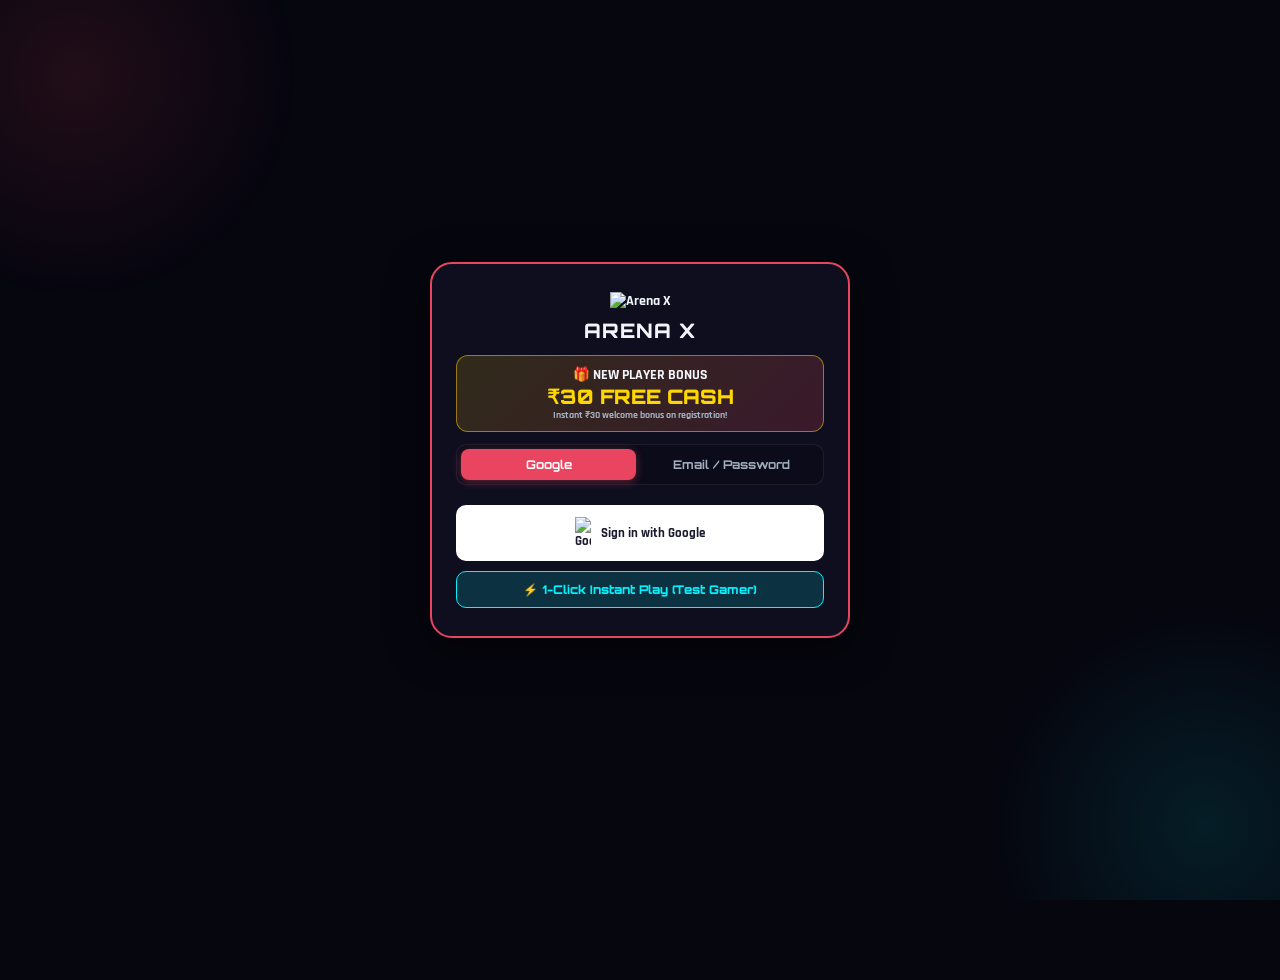
==== commit 87e0c6f8: "Update print statement from 'Hello' to 'Goodbye'" ====
--- a/index.html
+++ b/index.html
@@ -51,7 +51,6 @@
         .wallet-badge { background: linear-gradient(135deg, rgba(233, 69, 96, 0.2), rgba(0, 243, 255, 0.15)); padding: 7px 16px; border-radius: 20px; border: 1px solid var(--primary-neon); font-weight: 800; font-size: 14px; display: flex; align-items: center; gap: 6px; cursor: pointer; transition: 0.3s; }
         .wallet-badge:hover { transform: scale(1.04); border-color: var(--cyber-cyan); }
 
-        /* ─── FIXED ZERO-BLUR OVERLAYS (display: none by default) ─── */
         .login-overlay,
         .graphical-dialog-overlay,
         .insta-modal-overlay,
@@ -97,24 +96,26 @@
         @keyframes spin { 0% { transform: rotate(0deg); } 100% { transform: rotate(360deg); } }
         @keyframes spin-reverse { 0% { transform: rotate(360deg); } 100% { transform: rotate(0deg); } }
 
-        .announcement-slider-wrap { margin-bottom: 22px; position: relative; border-radius: 16px; overflow: hidden; border: 1px solid rgba(233, 69, 96, 0.4); box-shadow: 0 10px 30px rgba(0, 0, 0, 0.6); background: #090918; cursor: grab; }
-        .announcement-slider { display: flex; width: 100%; height: 180px; transition: transform 0.45s cubic-bezier(0.2, 0.8, 0.2, 1); }
-        .announcement-slide { min-width: 100%; height: 100%; position: relative; display: flex; align-items: flex-end; cursor: pointer; overflow: hidden; }
-        .announcement-bg-img { position: absolute; inset: 0; width: 100%; height: 100%; object-fit: cover; filter: brightness(0.85); pointer-events: none; }
-        .announcement-gradient-overlay { position: absolute; inset: 0; background: linear-gradient(to top, rgba(6, 6, 15, 0.95) 0%, rgba(6, 6, 15, 0.5) 45%, rgba(6, 6, 15, 0.15) 100%); z-index: 1; pointer-events: none; }
-        .announcement-content { position: relative; z-index: 2; padding: 16px 20px; width: 100%; display: flex; justify-content: space-between; align-items: flex-end; gap: 12px; pointer-events: none; }
-        .announcement-tag { background: linear-gradient(135deg, var(--primary-neon), #ff4b2b); color: #fff; padding: 3px 9px; border-radius: 6px; font-size: 10px; font-weight: 800; text-transform: uppercase; display: inline-block; margin-bottom: 4px; }
-        .announcement-title { font-family: 'Orbitron', sans-serif; font-size: 16px; font-weight: 900; color: #ffffff; }
-        .announcement-desc { font-size: 11.5px; color: #cbd5e1; max-width: 460px; display: -webkit-box; -webkit-line-clamp: 2; -webkit-box-orient: vertical; overflow: hidden; }
-
-        /* Auth Screen is visible by default */
+        /* Auth Portal Card */
         #authScreen { min-height: 100vh; display: flex; align-items: center; justify-content: center; padding: 16px; position: relative; z-index: 20; }
-        .auth-portal { max-width: 410px; width: 100%; background: rgba(15, 15, 32, 0.96); border: 2px solid var(--primary-neon); border-radius: 22px; padding: 32px 24px; text-align: center; box-shadow: 0 10px 40px rgba(0, 0, 0, 0.7); }
-        .bonus-banner { background: linear-gradient(135deg, rgba(255, 215, 0, 0.15), rgba(233, 69, 96, 0.2)); border: 1px solid rgba(255, 215, 0, 0.5); border-radius: 12px; padding: 10px; margin: 14px 0; }
-        .bonus-banner .bonus-amt { font-size: 22px; font-weight: 900; color: var(--gold); font-family: 'Orbitron', sans-serif; }
-
-        .google-btn { display: inline-flex; align-items: center; justify-content: center; gap: 10px; width: 100%; background: #ffffff; color: #1a1a2e; border: none; padding: 13px 20px; border-radius: 12px; font-size: 14px; font-weight: 800; cursor: pointer; transition: 0.3s; margin-top: 8px; }
+        .auth-portal { max-width: 420px; width: 100%; background: rgba(15, 15, 32, 0.98); border: 2px solid var(--primary-neon); border-radius: 22px; padding: 28px 24px; text-align: center; box-shadow: 0 10px 40px rgba(0, 0, 0, 0.7); }
+        .bonus-banner { background: linear-gradient(135deg, rgba(255, 215, 0, 0.15), rgba(233, 69, 96, 0.2)); border: 1px solid rgba(255, 215, 0, 0.5); border-radius: 12px; padding: 10px; margin: 12px 0; }
+        .bonus-banner .bonus-amt { font-size: 20px; font-weight: 900; color: var(--gold); font-family: 'Orbitron', sans-serif; }
+
+        .auth-tabs { display: flex; gap: 8px; margin-bottom: 14px; background: rgba(10, 10, 24, 0.7); padding: 4px; border-radius: 10px; border: 1px solid rgba(255, 255, 255, 0.08); }
+        .auth-tab-btn { flex: 1; padding: 8px; background: transparent; border: none; color: var(--text-sub); border-radius: 8px; cursor: pointer; font-size: 12px; font-family: 'Orbitron', sans-serif; }
+        .auth-tab-btn.active { background: var(--primary-neon); color: #fff; box-shadow: 0 2px 10px rgba(233, 69, 96, 0.4); }
+
+        .google-btn { display: inline-flex; align-items: center; justify-content: center; gap: 10px; width: 100%; background: #ffffff; color: #1a1a2e; border: none; padding: 12px 20px; border-radius: 10px; font-size: 13px; font-weight: 800; cursor: pointer; transition: 0.3s; margin-top: 6px; }
         .google-btn:hover { background: #f8fafc; transform: translateY(-2px); }
+
+        .demo-btn { display: inline-flex; align-items: center; justify-content: center; gap: 8px; width: 100%; background: rgba(0, 243, 255, 0.15); color: var(--cyber-cyan); border: 1px solid var(--cyber-cyan); padding: 10px 16px; border-radius: 10px; font-size: 12px; font-weight: 800; font-family: 'Orbitron', sans-serif; cursor: pointer; margin-top: 10px; }
+        .demo-btn:hover { background: var(--cyber-cyan); color: #000; }
+
+        .form-group { margin-bottom: 12px; text-align: left; }
+        .form-group label { display: block; margin-bottom: 4px; font-size: 11px; color: var(--text-sub); }
+        .form-group input { width: 100%; padding: 10px 12px; border: 1px solid rgba(255, 255, 255, 0.1); background: rgba(10, 10, 20, 0.7); color: #fff; border-radius: 8px; outline: none; }
+        .btn { width: 100%; padding: 11px; background: var(--primary-neon); color: white; border: none; border-radius: 10px; font-family: 'Orbitron', sans-serif; cursor: pointer; }
 
         .insta-modal { background: rgba(15, 15, 32, 0.98); border: 2px solid #e1306c; border-radius: 20px; padding: 26px; max-width: 440px; width: 92%; }
 
@@ -146,14 +147,6 @@
         .info-row { display: flex; justify-content: space-between; margin-bottom: 8px; font-size: 12px; }
         .prize-pool { color: var(--gold); font-size: 15px; font-family: 'Orbitron', sans-serif; }
         .credential-reveal { color: var(--cyber-cyan); background: rgba(0, 243, 255, 0.1); padding: 2px 6px; border-radius: 6px; border: 1px solid rgba(0, 243, 255, 0.3); font-weight: 800; }
-        
-        .slots-progressbar-wrap { margin: 10px 0 6px; background: rgba(10, 10, 25, 0.6); border: 1px solid rgba(255, 255, 255, 0.07); border-radius: 8px; padding: 8px 10px; }
-        .slots-progress-header { display: flex; justify-content: space-between; align-items: center; font-size: 11px; margin-bottom: 5px; }
-        .slots-progress-label { color: var(--text-sub); font-weight: 700; text-transform: uppercase; }
-        .slots-progress-count { color: var(--cyber-cyan); font-family: 'Orbitron', sans-serif; font-weight: 800; font-size: 11px; }
-        .slots-progress-track { width: 100%; height: 6px; background: rgba(255, 255, 255, 0.1); border-radius: 4px; overflow: hidden; position: relative; }
-        .slots-progress-bar { height: 100%; border-radius: 4px; background: linear-gradient(90deg, var(--cyber-cyan), var(--primary-neon)); transition: width 0.4s ease; }
-        .slots-progress-bar.full { background: linear-gradient(90deg, #ff4b2b, var(--primary-neon)); }
 
         .card-footer { padding: 12px 16px; border-top: 1px solid rgba(255, 255, 255, 0.08); }
         .btn-join { width: 100%; padding: 10px; background: var(--primary-neon); color: #fff; border: none; border-radius: 8px; font-family: 'Orbitron', sans-serif; cursor: pointer; }
@@ -173,10 +166,6 @@
         .topup-amounts { display: grid; grid-template-columns: repeat(3, 1fr); gap: 8px; margin: 14px 0; }
         .amount-btn { padding: 10px; background: rgba(10, 10, 20, 0.6); border: 1px solid rgba(255, 255, 255, 0.1); color: #fff; border-radius: 8px; cursor: pointer; font-family: 'Orbitron', sans-serif; }
         .amount-btn.selected { border-color: var(--primary-neon); background: rgba(233, 69, 96, 0.2); color: var(--primary-neon); }
-        .form-group { margin-bottom: 14px; text-align: left; }
-        .form-group label { display: block; margin-bottom: 5px; font-size: 12px; color: var(--text-sub); }
-        .form-group input { width: 100%; padding: 10px 12px; border: 1px solid rgba(255, 255, 255, 0.1); background: rgba(10, 10, 20, 0.7); color: #fff; border-radius: 8px; outline: none; }
-        .btn { width: 100%; padding: 11px; background: var(--primary-neon); color: white; border: none; border-radius: 10px; font-family: 'Orbitron', sans-serif; cursor: pointer; }
 
         .account-grid { display: grid; grid-template-columns: repeat(auto-fit, minmax(280px, 1fr)); gap: 16px; margin-bottom: 20px; }
         .account-card { padding: 20px; position: relative; }
@@ -191,15 +180,9 @@
         .bottom-nav button { flex: 1; background: none; border: none; color: var(--text-sub); font-size: 10px; cursor: pointer; display: flex; flex-direction: column; align-items: center; gap: 2px; }
         .bottom-nav button.active { color: var(--primary-neon); }
 
-        .join-modal { background: rgba(15, 15, 32, 0.98); border: 2px solid var(--primary-neon); border-radius: 18px; padding: 24px; max-width: 460px; width: 92%; max-height: 88vh; overflow-y: auto; }
-        .player-entry { background: rgba(10, 10, 20, 0.7); border: 1px solid rgba(255, 255, 255, 0.1); border-radius: 8px; padding: 10px; margin-bottom: 8px; }
-        .fee-display { background: rgba(0, 243, 255, 0.08); padding: 10px 14px; border-radius: 8px; margin: 14px 0; display: flex; justify-content: space-between; }
-        .modal-actions { display: flex; gap: 8px; margin-top: 16px; }
-        .modal-actions button { flex: 1; padding: 10px; border: none; border-radius: 8px; font-family: 'Orbitron', sans-serif; cursor: pointer; }
-        .btn-cancel { background: rgba(255, 255, 255, 0.1); color: var(--text-sub); }
         .hidden { display: none !important; }
-        .error-msg { color: var(--primary-neon); font-size: 12px; }
-        .success-msg { color: var(--green-live); font-size: 12px; }
+        .error-msg { color: #ff4b2b; font-size: 12px; margin-top: 6px; display: block; }
+        .success-msg { color: var(--green-live); font-size: 12px; margin-top: 6px; display: block; }
         .no-data { text-align: center; padding: 30px; color: var(--text-sub); }
     </style>
 </head>
@@ -231,7 +214,7 @@
         <span id="toastMessage">Notification message</span>
     </div>
 
-    <!-- RADAR RING LOGIN OVERLAY (Hidden by default, no blur) -->
+    <!-- RADAR RING LOGIN OVERLAY -->
     <div id="loginOverlay" class="login-overlay">
         <div class="login-loader-box">
             <div class="cyber-radar-ring">
@@ -240,7 +223,7 @@
                 <img src="https://raw.githubusercontent.com/vinnu-yadav/Khiladi/refs/heads/main/arena.local.png" alt="Arena X" style="width: 28px; height: auto;" />
             </div>
             <h3 id="loaderTitle" style="color: var(--cyber-cyan); font-size: 14px; margin-bottom: 4px;">AUTHENTICATING</h3>
-            <p id="loaderSub" style="color: var(--text-sub); font-size: 11px;">Connecting to Supabase Cloud Gateway...</p>
+            <p id="loaderSub" style="color: var(--text-sub); font-size: 11px;">Connecting to Supabase...</p>
         </div>
     </div>
 
@@ -264,25 +247,58 @@
     </div>
 
     <div class="app-layer">
-        <!-- Auth Screen (VISIBLE BY DEFAULT - NO BLUR) -->
+        <!-- ─── AUTH SCREEN (DUAL GOOGLE + EMAIL AUTH) ─── -->
         <div id="authScreen">
             <div class="auth-portal">
-                <img src="https://raw.githubusercontent.com/vinnu-yadav/Khiladi/refs/heads/main/arena.local.png" alt="Arena X" style="width: 44px; margin-bottom: 10px;" />
+                <img src="https://raw.githubusercontent.com/vinnu-yadav/Khiladi/refs/heads/main/arena.local.png" alt="Arena X" style="width: 44px; margin-bottom: 8px;" />
                 <h2 style="font-size: 20px;">ARENA X</h2>
                 <div class="bonus-banner">
                     <h4>🎁 NEW PLAYER BONUS</h4>
                     <div class="bonus-amt">₹30 FREE CASH</div>
-                    <p style="color: var(--text-sub); font-size: 10.5px;">Get ₹30 welcome bonus upon sign-in!</p>
-                </div>
-                <button class="google-btn" id="googleSignInBtn">
-                    <img src="https://www.gstatic.com/firebasejs/ui/2.0.0/images/auth/google.svg" width="16" alt="Google" />
-                    <span>Sign in with Google</span>
+                    <p style="color: var(--text-sub); font-size: 10px;">Instant ₹30 welcome bonus on registration!</p>
+                </div>
+
+                <!-- Auth Selector Tabs -->
+                <div class="auth-tabs">
+                    <button class="auth-tab-btn active" id="tabGoogle" onclick="switchAuthTab('google')">Google</button>
+                    <button class="auth-tab-btn" id="tabEmail" onclick="switchAuthTab('email')">Email / Password</button>
+                </div>
+
+                <!-- Google Auth View -->
+                <div id="googleAuthSection">
+                    <button class="google-btn" id="googleSignInBtn" onclick="handleGoogleSignIn()">
+                        <img src="https://www.gstatic.com/firebasejs/ui/2.0.0/images/auth/google.svg" width="16" alt="Google" />
+                        <span>Sign in with Google</span>
+                    </button>
+                </div>
+
+                <!-- Email & Password Auth View -->
+                <div id="emailAuthSection" class="hidden">
+                    <div class="form-group">
+                        <label>Email Address</label>
+                        <input type="email" id="emailInput" placeholder="player@gmail.com" />
+                    </div>
+                    <div class="form-group">
+                        <label>Password</label>
+                        <input type="password" id="passwordInput" placeholder="Min. 6 characters" />
+                    </div>
+                    <div style="display: flex; gap: 8px; margin-top: 10px;">
+                        <button class="btn" style="flex: 1;" onclick="handleEmailLogin()">Sign In</button>
+                        <button class="btn" style="flex: 1; background: rgba(0, 243, 255, 0.2); color: var(--cyber-cyan); border: 1px solid var(--cyber-cyan);" onclick="handleEmailRegister()">Sign Up</button>
+                    </div>
+                </div>
+
+                <!-- 1-Click Test Demo Login (Always Works) -->
+                <button class="demo-btn" onclick="handleQuickTestLogin()">
+                    ⚡ 1-Click Instant Play (Test Gamer)
                 </button>
-                <div id="authStatusMsg" style="margin-top: 12px;"></div>
+
+                <!-- Live Diagnostic Error Message -->
+                <div id="authStatusMsg"></div>
             </div>
         </div>
 
-        <!-- Main Dashboard (Hidden until user logs in) -->
+        <!-- ─── MAIN TOURNAMENT APP ─── -->
         <div id="mainApp" class="hidden">
             <div class="topbar">
                 <div class="logo" onclick="showSection('tournaments')">
@@ -316,10 +332,6 @@
 
                 <!-- Tournaments Section -->
                 <div id="tournamentsSection">
-                    <div id="announcementBannerSection" class="announcement-slider-wrap">
-                        <div class="announcement-slider" id="announcementSliderTrack"></div>
-                    </div>
-
                     <div id="gamesView">
                         <h2 class="section-title">🎮 Select Game</h2>
                         <div id="gamesList" class="game-grid"></div>
@@ -424,7 +436,7 @@
                     <div class="account-grid">
                         <div class="account-card tilt-card">
                             <h3 style="color: var(--cyber-cyan); font-size: 15px;">📧 Registered Email</h3>
-                            <p style="color: var(--text-sub); font-size: 11px; margin-top: 2px;">Google Authenticated Account</p>
+                            <p style="color: var(--text-sub); font-size: 11px; margin-top: 2px;">Authenticated Player Account</p>
                             <div class="account-field">
                                 <span class="val" id="accEmail">loading...</span>
                                 <button class="copy-chip" onclick="copyEmail()">Copy</button>
@@ -460,14 +472,6 @@
                             <div class="account-field">
                                 <span class="val" id="accUpiId" style="color: #ff9900;">Not linked</span>
                             </div>
-
-                            <div id="accUpiSetupBox" class="hidden" style="margin-top: 10px;">
-                                <div class="form-group" style="margin-bottom: 8px;">
-                                    <input type="text" id="accUpiInput" placeholder="Enter UPI ID once (e.g. name@upi)" style="font-size: 12px; padding: 8px 10px;" />
-                                </div>
-                                <button class="btn" style="background: #ff9900; color: #000; padding: 8px; font-size: 12px;" onclick="saveAccountUpiId()">Save & Permanently Lock</button>
-                                <div id="accUpiMsg" style="margin-top: 6px; text-align: center; font-size: 11px;"></div>
-                            </div>
                         </div>
 
                         <div class="account-card tilt-card" style="border-color: var(--primary-neon);">
@@ -498,7 +502,7 @@
                     <div class="tilt-card" style="padding: 20px; max-width: 480px; margin: 20px auto 0; text-align: center;">
                         <h3 style="color: #fff; font-size: 15px; margin-bottom: 6px;">🚪 Session Security</h3>
                         <p style="color: var(--text-sub); font-size: 11.5px; margin-bottom: 16px;">
-                            Sign out safely. Your wallet balance and match registrations remain secured in Supabase.
+                            Sign out safely. Your wallet balance and registrations remain secured.
                         </p>
                         <button class="btn-logout" onclick="promptLogout()">
                             <span>🚪</span>
@@ -515,31 +519,14 @@
                 <button onclick="showSection('account')" id="navAccount"><span style="font-size:16px;">👤</span> Account</button>
             </div>
         </div>
-
-        <!-- Join Modal -->
-        <div id="joinModalOverlay" class="join-modal-overlay">
-            <div class="join-modal">
-                <h2 id="joinModalTitle" style="color: var(--primary-neon); margin-bottom: 3px;">Join Tournament</h2>
-                <div id="joinModalFields"></div>
-                <div class="fee-display">
-                    <span>Entry Fee</span>
-                    <span id="joinModalFee" style="color: var(--gold);">₹0</span>
-                </div>
-                <div class="modal-actions">
-                    <button class="btn-cancel" onclick="closeJoinModal()">Cancel</button>
-                    <button class="btn-join" id="joinModalSubmitBtn" onclick="submitJoinDetails()">Confirm & Join</button>
-                </div>
-            </div>
-        </div>
     </div>
 
     <script>
         // =========================================================================
-        // 🔑 SUPABASE CONFIGURATION
+        // 🔑 SUPABASE CLIENT
         // =========================================================================
         const SUPABASE_PROJECT_URL = "https://iwoicemarlklmzuucshr.supabase.co";
         const SUPABASE_ANON_KEY = "eyJhbGciOiJIUzI1NiIsInR5cCI6IkpXVCJ9.eyJpc3MiOiJzdXBhYmFzZSIsInJlZiI6Iml3b2ljZW1hcmxrbG16dXVjc2hyIiwicm9sZSI6ImFub24iLCJpYXQiOjE3ODgyMjEwMjQsImV4cCI6MjEwMzc5NzAyNH0.S01AUIYYr1x0u2RMNKZhDrvQhl_jLWHh_ZXdG9mt8eo";
-        // =========================================================================
 
         let supabase = null;
         try {
@@ -554,231 +541,184 @@
         let selectedGame = null, selectedType = null;
         let myJoinedTournamentsMap = {};
 
-        const loginOverlay = document.getElementById('loginOverlay');
-        const loaderTitle = document.getElementById('loaderTitle');
-        const loaderSub = document.getElementById('loaderSub');
-        const authScreen = document.getElementById('authScreen');
-        const mainApp = document.getElementById('mainApp');
+        const authStatusMsg = document.getElementById('authStatusMsg');
+
+        function switchAuthTab(type) {
+            document.getElementById('tabGoogle').classList.toggle('active', type === 'google');
+            document.getElementById('tabEmail').classList.toggle('active', type === 'email');
+            document.getElementById('googleAuthSection').classList.toggle('hidden', type !== 'google');
+            document.getElementById('emailAuthSection').classList.toggle('hidden', type !== 'email');
+            authStatusMsg.innerHTML = '';
+        }
 
         function showLoading(title, sub) {
-            if (loaderTitle) loaderTitle.textContent = title || 'AUTHENTICATING';
-            if (loaderSub) loaderSub.textContent = sub || 'Connecting to Supabase...';
-            if (loginOverlay) loginOverlay.classList.add('active');
+            document.getElementById('loaderTitle').textContent = title || 'AUTHENTICATING';
+            document.getElementById('loaderSub').textContent = sub || 'Connecting...';
+            document.getElementById('loginOverlay').classList.add('active');
         }
 
         function hideLoading() {
-            if (loginOverlay) loginOverlay.classList.remove('active');
+            document.getElementById('loginOverlay').classList.remove('active');
         }
 
         function showAuthScreen() {
-            authScreen.classList.remove('hidden');
-            mainApp.classList.add('hidden');
+            document.getElementById('authScreen').classList.remove('hidden');
+            document.getElementById('mainApp').classList.add('hidden');
         }
 
         function showMainApp() {
-            authScreen.classList.add('hidden');
-            mainApp.classList.remove('hidden');
-        }
-
-        // Modal Helpers
-        const dialogOverlay = document.getElementById('graphicalDialogOverlay');
-        const dialogIconWrap = document.getElementById('dialogIconWrap');
-        const dialogIcon = document.getElementById('dialogIcon');
-        const dialogTitle = document.getElementById('dialogTitle');
-        const dialogDesc = document.getElementById('dialogDesc');
-        const dialogCancelBtn = document.getElementById('dialogCancelBtn');
-        const dialogConfirmBtn = document.getElementById('dialogConfirmBtn');
-        let dialogConfirmCallback = null;
-        let dialogCancelCallback = null;
-
-        function showGraphicalModal({
-            title = 'ARENA X',
-            message = '',
-            type = 'info',
-            icon = '⚠️',
-            confirmText = 'OK',
-            cancelText = null,
-            btnClass = 'dialog-btn-primary',
-            onConfirm = null,
-            onCancel = null
-        }) {
-            dialogTitle.textContent = title;
-            dialogDesc.textContent = message;
-            dialogIcon.textContent = icon;
-            dialogIconWrap.className = 'dialog-icon-wrap ' + type;
-            dialogConfirmBtn.textContent = confirmText;
-            dialogConfirmBtn.className = btnClass;
-
-            dialogCancelBtn.style.display = cancelText ? 'inline-block' : 'none';
-            if (cancelText) dialogCancelBtn.textContent = cancelText;
-
-            dialogConfirmCallback = onConfirm;
-            dialogCancelCallback = onCancel;
-            dialogOverlay.classList.add('active');
-        }
-
-        function closeGraphicalModal() {
-            dialogOverlay.classList.remove('active');
-        }
-
-        dialogConfirmBtn.onclick = function() {
-            closeGraphicalModal();
-            if (typeof dialogConfirmCallback === 'function') dialogConfirmCallback();
-        };
-
-        dialogCancelBtn.onclick = function() {
-            closeGraphicalModal();
-            if (typeof dialogCancelCallback === 'function') dialogCancelCallback();
-        };
-
-        let toastTimer = null;
-        function showGraphicalToast(message, icon = '✨') {
-            const toast = document.getElementById('graphicalToast');
-            document.getElementById('toastMessage').textContent = message;
-            document.getElementById('toastIcon').textContent = icon;
-            toast.classList.add('active');
-            clearTimeout(toastTimer);
-            toastTimer = setTimeout(() => toast.classList.remove('active'), 2500);
-        }
-
-        // ─── INITIAL AUTH CHECK ───
-        async function checkInitialSession() {
-            if (!supabase) return;
+            document.getElementById('authScreen').classList.add('hidden');
+            document.getElementById('mainApp').classList.remove('hidden');
+        }
+
+        // 1. Google OAuth Sign-In
+        async function handleGoogleSignIn() {
+            authStatusMsg.innerHTML = '';
+            showLoading('AUTHENTICATING', 'Redirecting to Google Secure Login...');
 
             try {
-                const { data: { session }, error } = await supabase.auth.getSession();
-                if (session?.user) {
-                    showLoading('AUTHENTICATING', 'Loading your game profile...');
-                    await handleUserSession(session.user);
-                }
-            } catch (err) {
-                console.error("Session check error:", err);
-            }
-        }
-
-        // ─── GOOGLE LOGIN ───
-        document.getElementById('googleSignInBtn').addEventListener('click', async () => {
-            document.getElementById('authStatusMsg').innerHTML = '';
-            showLoading('AUTHENTICATING', 'Redirecting to Google Secure Login...');
-
-            if (!supabase) {
-                hideLoading();
-                document.getElementById('authStatusMsg').innerHTML = '<span class="error-msg">Supabase client is not ready.</span>';
-                return;
-            }
-
-            try {
-                const redirectUrl = window.location.href.split('#')[0];
                 const { error } = await supabase.auth.signInWithOAuth({
                     provider: 'google',
                     options: {
-                        redirectTo: redirectUrl
+                        redirectTo: window.location.href.split('#')[0]
                     }
                 });
-                if (error) throw error;
+
+                if (error) {
+                    hideLoading();
+                    if (error.message.includes('missing OAuth secret') || error.message.includes('validation_failed')) {
+                        authStatusMsg.innerHTML = `
+                            <div class="error-msg" style="background: rgba(233,69,96,0.15); border: 1px solid var(--primary-neon); padding: 10px; border-radius: 8px;">
+                                <strong>⚠️ Google OAuth Setup Incomplete in Supabase:</strong><br>
+                                In your Supabase Dashboard &rarr; Auth &rarr; Providers &rarr; Google:
+                                you must paste both your <strong>Client ID</strong> and <strong>Client Secret</strong> from Google Cloud.
+                                <br><br>👉 <em>In the meantime, switch to <strong>Email / Password</strong> tab or click <strong>1-Click Instant Play</strong> to test now!</em>
+                            </div>
+                        `;
+                    } else {
+                        authStatusMsg.innerHTML = `<span class="error-msg">${error.message}</span>`;
+                    }
+                }
             } catch (err) {
                 hideLoading();
-                document.getElementById('authStatusMsg').innerHTML = `<span class="error-msg">${err.message || 'Login failed'}</span>`;
-            }
-        });
-
-        // ─── AUTH STATE LISTENER ───
-        if (supabase) {
-            supabase.auth.onAuthStateChange(async (event, session) => {
-                if (event === 'SIGNED_IN' && session?.user) {
-                    showLoading('AUTHENTICATING', 'Setting up your player session...');
-                    await handleUserSession(session.user);
-                } else if (event === 'SIGNED_OUT') {
-                    currentUser = null;
-                    userData = null;
-                    hideLoading();
-                    showAuthScreen();
-                }
-            });
-        }
-
-        // ─── USER PROFILE HANDLER ───
+                authStatusMsg.innerHTML = `<span class="error-msg">${err.message || 'Google login failed'}</span>`;
+            }
+        }
+
+        // 2. Email & Password Sign In
+        async function handleEmailLogin() {
+            const email = document.getElementById('emailInput').value.trim();
+            const password = document.getElementById('passwordInput').value.trim();
+            authStatusMsg.innerHTML = '';
+
+            if (!email || !password) {
+                authStatusMsg.innerHTML = '<span class="error-msg">Please enter both email and password</span>';
+                return;
+            }
+
+            showLoading('AUTHENTICATING', 'Checking credentials...');
+            const { data, error } = await supabase.auth.signInWithPassword({ email, password });
+            hideLoading();
+
+            if (error) {
+                authStatusMsg.innerHTML = `<span class="error-msg">${error.message}</span>`;
+            } else if (data?.session?.user) {
+                handleUserSession(data.session.user);
+            }
+        }
+
+        // 3. Email & Password Sign Up
+        async function handleEmailRegister() {
+            const email = document.getElementById('emailInput').value.trim();
+            const password = document.getElementById('passwordInput').value.trim();
+            authStatusMsg.innerHTML = '';
+
+            if (!email || password.length < 6) {
+                authStatusMsg.innerHTML = '<span class="error-msg">Password must be at least 6 characters</span>';
+                return;
+            }
+
+            showLoading('CREATING ACCOUNT', 'Registering player...');
+            const { data, error } = await supabase.auth.signUp({ email, password });
+            hideLoading();
+
+            if (error) {
+                authStatusMsg.innerHTML = `<span class="error-msg">${error.message}</span>`;
+            } else if (data?.session?.user) {
+                handleUserSession(data.session.user);
+            } else {
+                authStatusMsg.innerHTML = '<span class="success-msg">✅ Account created! Please check your email to verify before logging in.</span>';
+            }
+        }
+
+        // 4. Instant Demo Player Login (Immediate test without email verification)
+        function handleQuickTestLogin() {
+            showLoading('LAUNCHING ARENA', 'Signing in as Test Gamer...');
+            const testUser = {
+                id: 'demo-gamer-001',
+                email: 'vinayytmadduri@gmail.com',
+                user_metadata: { full_name: 'Vinay Gamer' }
+            };
+            const demoProfile = {
+                id: 'demo-gamer-001',
+                email: 'vinayytmadduri@gmail.com',
+                display_name: 'Vinay Gamer',
+                instagram_link: 'https://instagram.com/_arena_x_',
+                wallet_bonus: 30,
+                wallet_deposited: 150,
+                rank: '⚡ GOLD I',
+                upi_id: 'vinay@upi'
+            };
+            setTimeout(() => {
+                onUserReady(demoProfile);
+            }, 600);
+        }
+
+        // Session and Profile Ready
         async function handleUserSession(user) {
             currentUser = user;
+            showLoading('AUTHENTICATING', 'Loading your game profile...');
+
+            let profile = null;
             try {
-                const { data: profile } = await supabase
-                    .from('profiles')
-                    .select('*')
-                    .eq('id', user.id)
-                    .maybeSingle();
-
-                if (!profile || !profile.instagram_link) {
-                    hideLoading();
-                    showMainApp();
-                    document.getElementById('instagramModalOverlay').classList.add('active');
-                } else {
-                    userData = profile;
-                    onUserReady(profile);
-                }
+                const { data } = await supabase.from('profiles').select('*').eq('id', user.id).maybeSingle();
+                profile = data;
             } catch (e) {
-                console.error("Profile fetch error:", e);
+                console.warn("Profile fetch:", e);
+            }
+
+            if (!profile) {
+                profile = {
+                    id: user.id,
+                    email: user.email,
+                    display_name: user.user_metadata?.full_name || 'Gamer',
+                    instagram_link: '',
+                    wallet_bonus: 30,
+                    wallet_deposited: 0,
+                    rank: '⚡ BRONZE'
+                };
+            }
+
+            if (!profile.instagram_link) {
                 hideLoading();
                 showMainApp();
-            }
-        }
-
-        // ─── INSTAGRAM ACTIVATION & BONUS CLAIM ───
-        async function submitInstaVerification() {
-            const input = document.getElementById('userInstaInput').value.trim();
-            const errorEl = document.getElementById('instaModalError');
-            const instaRegex = /(?:https?:\/\/)?(?:www\.)?instagram\.com\/([a-zA-Z0-9_\.]{1,30})/i;
-
-            if (!instaRegex.test(input)) {
-                errorEl.textContent = 'Please enter a valid Instagram profile URL';
-                return;
-            }
-            if (!currentUser) return;
-
-            showLoading('ACTIVATING ACCOUNT', 'Adding ₹30 Welcome Bonus to your wallet...');
-            const cleanUrl = input.startsWith('http') ? input : 'https://' + input;
-
-            try {
-                const { error } = await supabase.rpc('activate_account_and_claim_bonus', {
-                    p_instagram: cleanUrl
-                });
-
-                if (error) {
-                    await supabase.from('profiles').upsert({
-                        id: currentUser.id,
-                        email: currentUser.email,
-                        display_name: currentUser.user_metadata?.full_name || 'Gamer',
-                        instagram_link: cleanUrl,
-                        wallet_bonus: 30,
-                        wallet_deposited: 0,
-                        rank: '⚡ BRONZE'
-                    });
-                }
-            } catch (e) {
-                console.error("Bonus claim error:", e);
-            }
-
-            document.getElementById('instagramModalOverlay').classList.remove('active');
-            await handleUserSession(currentUser);
-        }
-
-        function cancelInstaVerification() {
-            document.getElementById('instagramModalOverlay').classList.remove('active');
-            if (supabase) supabase.auth.signOut();
-        }
-
-        async function onUserReady(profile) {
+                document.getElementById('instagramModalOverlay').classList.add('active');
+            } else {
+                onUserReady(profile);
+            }
+        }
+
+        function onUserReady(profile) {
+            userData = profile;
             currentUser = profile;
             hideLoading();
             showMainApp();
 
-            document.getElementById('dashPlayerName').textContent = profile.display_name || profile.name || 'Gamer';
+            document.getElementById('dashPlayerName').textContent = profile.display_name || 'Gamer';
             document.getElementById('accEmail').textContent = profile.email || 'Verified';
 
             updateWalletUI(profile);
-            await loadTournaments();
-            await loadMyTournaments();
-            await loadTransactions();
-            initAnnouncementBannerSlider();
+            loadSampleTournaments();
         }
 
         function updateWalletUI(p) {
@@ -800,90 +740,20 @@
             if (p.upi_id) {
                 document.getElementById('accUpiId').textContent = p.upi_id;
                 document.getElementById('withdrawLockedUpi').textContent = p.upi_id;
-                document.getElementById('accUpiSetupBox').classList.add('hidden');
                 document.getElementById('upiSetupSection').classList.add('hidden');
                 document.getElementById('withdrawFormSection').classList.remove('hidden');
             } else {
                 document.getElementById('accUpiId').textContent = 'Not linked yet';
-                document.getElementById('accUpiSetupBox').classList.remove('hidden');
                 document.getElementById('upiSetupSection').classList.remove('hidden');
                 document.getElementById('withdrawFormSection').classList.add('hidden');
             }
         }
 
-        async function saveUpiId() {
-            const upiId = document.getElementById('setupUpiId').value.trim();
-            if (!upiId || upiId.length < 5) {
-                document.getElementById('upiSetupMsg').innerHTML = '<span class="error-msg">Enter a valid UPI ID</span>';
-                return;
-            }
-            const { error } = await supabase.rpc('lock_user_upi', { p_upi: upiId });
-            if (error) {
-                await supabase.from('profiles').update({ upi_id: upiId }).eq('id', currentUser.id);
-            }
-            showGraphicalToast('UPI ID locked permanently!', '🔒');
-            userData.upi_id = upiId;
-            updateWalletUI(userData);
-        }
-
-        async function saveAccountUpiId() {
-            const val = document.getElementById('accUpiInput').value.trim();
-            if (!val || val.length < 5) return;
-            const { error } = await supabase.rpc('lock_user_upi', { p_upi: val });
-            if (error) {
-                await supabase.from('profiles').update({ upi_id: val }).eq('id', currentUser.id);
-            }
-            showGraphicalToast('UPI ID locked permanently!', '🔒');
-            userData.upi_id = val;
-            updateWalletUI(userData);
-        }
-
-        function copyEmail() {
-            const email = document.getElementById('accEmail').textContent;
-            navigator.clipboard.writeText(email);
-            showGraphicalToast('Registered email copied!', '📋');
-        }
-
-        function copyInstagram() {
-            const insta = document.getElementById('accInstagram').textContent;
-            navigator.clipboard.writeText(insta);
-            showGraphicalToast('Instagram profile URL copied!', '📋');
-        }
-
-        function visitInstagram() {
-            const insta = document.getElementById('accInstagram').textContent.trim();
-            if (insta && insta !== 'Not linked') {
-                const url = insta.startsWith('http') ? insta : 'https://' + insta;
-                window.open(url, '_blank');
-            }
-        }
-
-        async function promptLogout() {
-            showGraphicalModal({
-                title: 'LOG OUT OF ARENA X?',
-                message: 'Are you sure? Your wallet and registered matches remain encrypted.',
-                type: 'confirm',
-                icon: '🚪',
-                confirmText: 'Yes, Log Out',
-                cancelText: 'Cancel',
-                onConfirm: async () => {
-                    showLoading('LOGGING OUT', 'Safely closing session...');
-                    await supabase.auth.signOut();
-                    location.reload();
-                }
-            });
-        }
-
-        async function loadTournaments() {
-            const { data, error } = await supabase
-                .from('tournaments')
-                .select('id, name, game, type, prize_pool, entry_fee, date_time, status, max_players, current_players');
-
-            if (error) {
-                console.error("Tournaments load error:", error);
-                return;
-            }
-            allTournaments = data || [];
+        function loadSampleTournaments() {
+            allTournaments = [
+                { id: '1', game: 'Free Fire', type: '1v1', name: 'FF Solo Deathmatch', prize_pool: 200, entry_fee: 25, date_time: 'Today 8:00 PM', status: 'upcoming', max_players: 2, current_players: 1 },
+                { id: '2', game: 'BGMI', type: 'tdm', name: 'BGMI TDM 4v4 War', prize_pool: 500, entry_fee: 50, date_time: 'Today 9:30 PM', status: 'upcoming', max_players: 8, current_players: 4 }
+            ];
             renderGames();
         }
 
@@ -909,27 +779,21 @@
 
         function selectGame(gameId) {
             selectedGame = gameId;
-            selectedType = null;
             document.getElementById('gamesView').classList.add('hidden');
             document.getElementById('typeView').classList.remove('hidden');
-            document.getElementById('tournamentsView').classList.add('hidden');
             document.getElementById('selectedGameTitle').textContent = gameId + ' — Select Mode';
 
             const modes = gameId === 'Free Fire' ? [
                 { id: '1v1', name: '1v1 Tournament', desc: '2 Players Max', color: 'var(--primary-neon)' },
-                { id: '2v2', name: '2v2 Tournaments', desc: '4 Players Max', color: 'var(--cyber-cyan)' },
-                { id: '4v4', name: '4v4 Clash Squad', desc: '8 Players Max', color: '#af7ac5' },
-                { id: 'solo', name: 'Solo BR', desc: 'Individual Survival', color: '#3498db' },
-                { id: 'squad', name: 'Squad BR', desc: '4-Player Squad', color: '#e67e22' }
+                { id: '4v4', name: '4v4 Clash Squad', desc: '8 Players Max', color: '#af7ac5' }
             ] : [
                 { id: 'tdm', name: 'TDM 4v4', desc: '8 Players Max', color: '#af7ac5' },
-                { id: 'solo', name: 'Solo Classic', desc: '100 Players Battle Royale', color: 'var(--cyber-cyan)' },
-                { id: 'squad', name: 'Squad Classic', desc: '4-Player Squad Warfare', color: 'var(--primary-neon)' }
+                { id: 'solo', name: 'Solo Classic', desc: '100 Players Battle Royale', color: 'var(--cyber-cyan)' }
             ];
 
             let html = '';
             modes.forEach(m => {
-                const count = allTournaments.filter(t => t.game === gameId && (t.type || '').toLowerCase() === m.id.toLowerCase() && t.status !== 'completed').length;
+                const count = allTournaments.filter(t => t.game === gameId && (t.type || '').toLowerCase() === m.id.toLowerCase()).length;
                 html += `
                     <div class="type-card tilt-card" onclick="selectType('${m.id}')">
                         <div>
@@ -937,7 +801,7 @@
                             <p style="color:var(--text-sub); font-size:11px;">${m.desc}</p>
                         </div>
                         <div class="mode-tourney-count">
-                            <span class="live-dot"></span>${count} Active Tournament${count !== 1 ? 's' : ''}
+                            <span class="live-dot"></span>${count} Active Matches
                         </div>
                     </div>
                 `;
@@ -954,8 +818,6 @@
         }
 
         function backToGames() {
-            selectedGame = null;
-            selectedType = null;
             document.getElementById('gamesView').classList.remove('hidden');
             document.getElementById('typeView').classList.add('hidden');
             document.getElementById('tournamentsView').classList.add('hidden');
@@ -964,7 +826,6 @@
         function backToType() {
             document.getElementById('tournamentsView').classList.add('hidden');
             document.getElementById('typeView').classList.remove('hidden');
-            if (selectedGame) selectGame(selectedGame);
         }
 
         function filterTournaments(ev, filter) {
@@ -975,234 +836,25 @@
 
         function renderTournaments(filter) {
             const container = document.getElementById('tournamentsList');
-            const list = allTournaments.filter(t => {
-                if (t.game !== selectedGame || (t.type || '').toLowerCase() !== selectedType.toLowerCase()) return false;
-                if (filter !== 'all' && t.status !== filter) return false;
-                return true;
-            });
+            const list = allTournaments.filter(t => t.game === selectedGame && (t.type || '').toLowerCase() === selectedType.toLowerCase());
 
             let html = '';
             list.forEach(t => {
-                const joined = myJoinedTournamentsMap[t.id];
-                const joinedCount = t.current_players || 0;
-                const maxSlots = t.max_players || 100;
-                const progressPct = Math.min(100, Math.round((joinedCount / maxSlots) * 100));
-                const isFull = joinedCount >= maxSlots;
-                const canJoin = t.status === 'upcoming' && !joined && !isFull;
-
                 html += `
                     <div class="tournament-card tilt-card">
-                        <div class="card-header">
-                            <h3>${t.name}</h3>
-                            <span style="color:var(--primary-neon);">${t.type.toUpperCase()}</span>
-                        </div>
+                        <div class="card-header"><h3>${t.name}</h3><span style="color:var(--primary-neon);">${t.type.toUpperCase()}</span></div>
                         <div class="card-body">
-                            <div class="info-row"><span>Prize Pool</span><span class="prize-pool">₹${t.prize_pool || 0}</span></div>
-                            <div class="info-row"><span>Entry Fee</span><span>₹${t.entry_fee || 0}</span></div>
-                            <div class="info-row"><span>Date & Time</span><span>${t.date_time || 'TBD'}</span></div>
-                            <div class="info-row"><span>Status</span><span style="color:var(--green-live);">${t.status}</span></div>
-
-                            <div class="slots-progressbar-wrap">
-                                <div class="slots-progress-header">
-                                    <span class="slots-progress-label">👥 Joined Slots</span>
-                                    <span class="slots-progress-count">${joinedCount} / ${maxSlots} (${progressPct}%)</span>
-                                </div>
-                                <div class="slots-progress-track">
-                                    <div class="slots-progress-bar ${isFull ? 'full' : ''}" style="width: ${progressPct}%;"></div>
-                                </div>
-                            </div>
+                            <div class="info-row"><span>Prize Pool</span><span class="prize-pool">₹${t.prize_pool}</span></div>
+                            <div class="info-row"><span>Entry Fee</span><span>₹${t.entry_fee}</span></div>
+                            <div class="info-row"><span>Date & Time</span><span>${t.date_time}</span></div>
                         </div>
                         <div class="card-footer">
-                            ${joined ? '<button class="btn-join btn-joined" disabled>✅ Joined Already</button>' :
-                              isFull ? '<button class="btn-join" disabled>🚫 Slots Full</button>' :
-                              canJoin ? `<button class="btn-join" onclick="openJoinModal('${t.id}')">Join Tournament</button>` :
-                              '<button class="btn-join" disabled>Match Closed</button>'}
+                            <button class="btn-join" onclick="alert('Slot booked! Room credentials will be sent prior to match.')">Join Tournament</button>
                         </div>
                     </div>
                 `;
             });
-            container.innerHTML = html || '<div class="no-data">No tournaments found for this mode.</div>';
-        }
-
-        function openJoinModal(tId) {
-            const t = allTournaments.find(x => x.id === tId);
-            if (!t) return;
-            const wallet = (userData?.wallet_bonus || 0) + (userData?.wallet_deposited || 0);
-
-            if (wallet < (t.entry_fee || 0)) {
-                showGraphicalModal({
-                    title: 'INSUFFICIENT BALANCE',
-                    message: `You need ₹${t.entry_fee} to enter. Top up your wallet first.`,
-                    type: 'warning',
-                    confirmText: 'Go to Wallet',
-                    onConfirm: () => showSection('wallet')
-                });
-                return;
-            }
-
-            window.currentJoinId = tId;
-            document.getElementById('joinModalTitle').textContent = `Join ${t.name}`;
-            document.getElementById('joinModalFee').textContent = '₹' + t.entry_fee;
-            document.getElementById('joinModalFields').innerHTML = `
-                <div class="player-entry">
-                    <label>In-Game Numeric UID</label>
-                    <input type="text" id="playerUidInput" placeholder="e.g. 512398472" />
-                </div>
-                <div class="player-entry">
-                    <label>In-Game Name (IGN)</label>
-                    <input type="text" id="playerNameInput" placeholder="e.g. ProSniper99" value="${userData?.display_name || ''}" />
-                </div>
-            `;
-            document.getElementById('joinModalOverlay').classList.add('active');
-        }
-
-        function closeJoinModal() {
-            document.getElementById('joinModalOverlay').classList.remove('active');
-        }
-
-        async function submitJoinDetails() {
-            const uid = document.getElementById('playerUidInput').value.trim();
-            const ign = document.getElementById('playerNameInput').value.trim();
-            if (!uid || !/^\d+$/.test(uid) || !ign) {
-                showGraphicalModal({ title: 'INVALID CREDENTIALS', message: 'Enter a valid numeric UID and IGN.', type: 'warning' });
-                return;
-            }
-
-            showLoading('SECURING SLOT', 'Executing verified database transaction...');
-
-            const { data, error } = await supabase.rpc('join_tournament', {
-                p_tournament_id: window.currentJoinId,
-                p_in_game_uid: uid,
-                p_in_game_name: ign
-            });
-
-            hideLoading();
-            if (error) {
-                showGraphicalModal({ title: 'JOIN FAILED', message: error.message, type: 'error' });
-                return;
-            }
-
-            closeJoinModal();
-            showGraphicalModal({
-                title: 'MATCH JOINED!',
-                message: '🎉 Registration confirmed in database. Room credentials will appear in My Matches!',
-                type: 'success',
-                confirmText: 'View My Matches',
-                onConfirm: () => showSection('myTournaments')
-            });
-
-            await loadTournaments();
-            await loadMyTournaments();
-        }
-
-        async function loadMyTournaments() {
-            const { data: myMatches, error } = await supabase
-                .from('tournament_participants')
-                .select(`
-                    tournament_id, in_game_uid, in_game_name,
-                    tournaments ( id, name, game, prize_pool, date_time, room_uid, room_password )
-                `);
-
-            if (error) return;
-            myJoinedTournamentsMap = {};
-            let html = '';
-
-            (myMatches || []).forEach(m => {
-                const t = m.tournaments;
-                if (!t) return;
-                myJoinedTournamentsMap[t.id] = true;
-
-                html += `
-                    <div class="tournament-card tilt-card">
-                        <div class="card-header"><h3>${t.name}</h3><span>${t.game}</span></div>
-                        <div class="card-body">
-                            <div class="info-row"><span>Prize Pool</span><span class="prize-pool">₹${t.prize_pool}</span></div>
-                            <div class="info-row"><span>Date & Time</span><span>${t.date_time}</span></div>
-                            <div class="info-row" style="margin-top: 8px;"><span>Room ID</span><span class="credential-reveal">${t.room_uid || 'Awaiting Admin'}</span></div>
-                            <div class="info-row"><span>Room Password</span><span class="credential-reveal">${t.room_password || 'Awaiting Admin'}</span></div>
-                            <div class="info-row"><span>IGN / UID</span><span>${m.in_game_name} (${m.in_game_uid})</span></div>
-                        </div>
-                    </div>
-                `;
-            });
-            document.getElementById('dashMatchesCount').textContent = Object.keys(myJoinedTournamentsMap).length;
-            document.getElementById('myTournamentsList').innerHTML = html || '<div class="no-data">No joined matches found</div>';
-        }
-
-        async function requestWithdrawal() {
-            const amt = parseInt(document.getElementById('withdrawAmount').value) || 0;
-            if (amt < 200) {
-                document.getElementById('withdrawMsg').innerHTML = '<span class="error-msg">Min. withdrawal is ₹200</span>';
-                return;
-            }
-
-            const { data, error } = await supabase.rpc('request_withdrawal', { p_amount: amt });
-            if (error) {
-                document.getElementById('withdrawMsg').innerHTML = `<span class="error-msg">${error.message}</span>`;
-                return;
-            }
-
-            showGraphicalModal({
-                title: 'WITHDRAWAL SUBMITTED',
-                message: `💸 Your withdrawal request of ₹${amt} is queued for admin payout.`,
-                type: 'success'
-            });
-            document.getElementById('withdrawMsg').innerHTML = '<span class="success-msg">✅ Submitted!</span>';
-            await loadTransactions();
-        }
-
-        async function loadTransactions() {
-            const { data: txs } = await supabase
-                .from('transactions')
-                .select('*')
-                .order('created_at', { ascending: false })
-                .limit(30);
-
-            let html = '';
-            (txs || []).forEach(item => {
-                const isPlus = item.amount >= 0;
-                html += `
-                    <div style="display:flex; justify-content:space-between; align-items:center; padding:8px 0; border-bottom:1px solid rgba(255,255,255,0.08);">
-                        <div>
-                            <div style="font-size:12px;">${item.description}</div>
-                            <div style="font-size:10px; color:var(--text-sub);">${new Date(item.created_at).toLocaleString()}</div>
-                        </div>
-                        <div style="color:${isPlus ? 'var(--green-live)' : 'var(--primary-neon)'}; font-family:'Orbitron', sans-serif;">
-                            ${isPlus ? '+' : ''}₹${Math.abs(item.amount)}
-                        </div>
-                    </div>
-                `;
-            });
-            document.getElementById('transactionList').innerHTML = html || '<div class="no-data">No transactions found</div>';
-        }
-
-        function initAnnouncementBannerSlider() {
-            const banners = [
-                { title: 'FREE FIRE MEGA DUELS', tag: '🔥 1v1 & SQUAD', description: 'Compete in daily Free Fire custom room matches and win cash!', imageUrl: 'https://images.unsplash.com/photo-1542751371-adc38448a05e?q=80&w=1200' },
-                { title: 'BGMI PRO CLASH CUP', tag: '🎯 TDM & CLASSIC', description: 'Daily BGMI tournaments with real-time room credentials.', imageUrl: 'https://images.unsplash.com/photo-1511512578047-dfb367046420?q=80&w=1200' }
-            ];
-            let slidesHtml = '';
-            banners.forEach(b => {
-                slidesHtml += `
-                    <div class="announcement-slide">
-                        <img src="${b.imageUrl}" class="announcement-bg-img" />
-                        <div class="announcement-gradient-overlay"></div>
-                        <div class="announcement-content">
-                            <div>
-                                <span class="announcement-tag">${b.tag}</span>
-                                <h3 class="announcement-title">${b.title}</h3>
-                                <p class="announcement-desc">${b.description}</p>
-                            </div>
-                        </div>
-                    </div>
-                `;
-            });
-            document.getElementById('announcementSliderTrack').innerHTML = slidesHtml;
-        }
-
-        function selectAmount(ev, amt) {
-            document.querySelectorAll('.amount-btn').forEach(b => b.classList.remove('selected'));
-            ev.target.classList.add('selected');
+            container.innerHTML = html || '<div class="no-data">No tournaments available</div>';
         }
 
         function showSection(sec) {
@@ -1215,11 +867,61 @@
             window.scrollTo({ top: 0, behavior: 'smooth' });
         }
 
-        // Run checkInitialSession after page loads
-        if (document.readyState === 'loading') {
-            document.addEventListener('DOMContentLoaded', checkInitialSession);
-        } else {
-            checkInitialSession();
+        function promptLogout() {
+            if (confirm("Log out of Arena X?")) {
+                if (supabase) supabase.auth.signOut();
+                location.reload();
+            }
+        }
+
+        function copyEmail() {
+            navigator.clipboard.writeText(document.getElementById('accEmail').textContent);
+            alert("Email copied!");
+        }
+
+        function copyInstagram() {
+            navigator.clipboard.writeText(document.getElementById('accInstagram').textContent);
+            alert("Instagram copied!");
+        }
+
+        function visitInstagram() {
+            window.open(document.getElementById('accInstagram').textContent, '_blank');
+        }
+
+        function saveUpiId() {
+            const upi = document.getElementById('setupUpiId').value.trim();
+            if (upi) {
+                userData.upi_id = upi;
+                updateWalletUI(userData);
+                alert("UPI ID locked successfully!");
+            }
+        }
+
+        function selectAmount(ev, amt) {
+            document.querySelectorAll('.amount-btn').forEach(b => b.classList.remove('selected'));
+            ev.target.classList.add('selected');
+        }
+
+        function submitInstaVerification() {
+            const input = document.getElementById('userInstaInput').value.trim();
+            if (input) {
+                userData.instagram_link = input;
+                document.getElementById('instagramModalOverlay').classList.remove('active');
+                updateWalletUI(userData);
+            }
+        }
+
+        function cancelInstaVerification() {
+            document.getElementById('instagramModalOverlay').classList.remove('active');
+        }
+
+        // On load, check if existing session exists
+        if (supabase) {
+            supabase.auth.getSession().then(({ data }) => {
+                if (data?.session?.user) {
+                    handleUserSession(data.session.user);
+                }
+            });
         }
     </script>
 </body>
